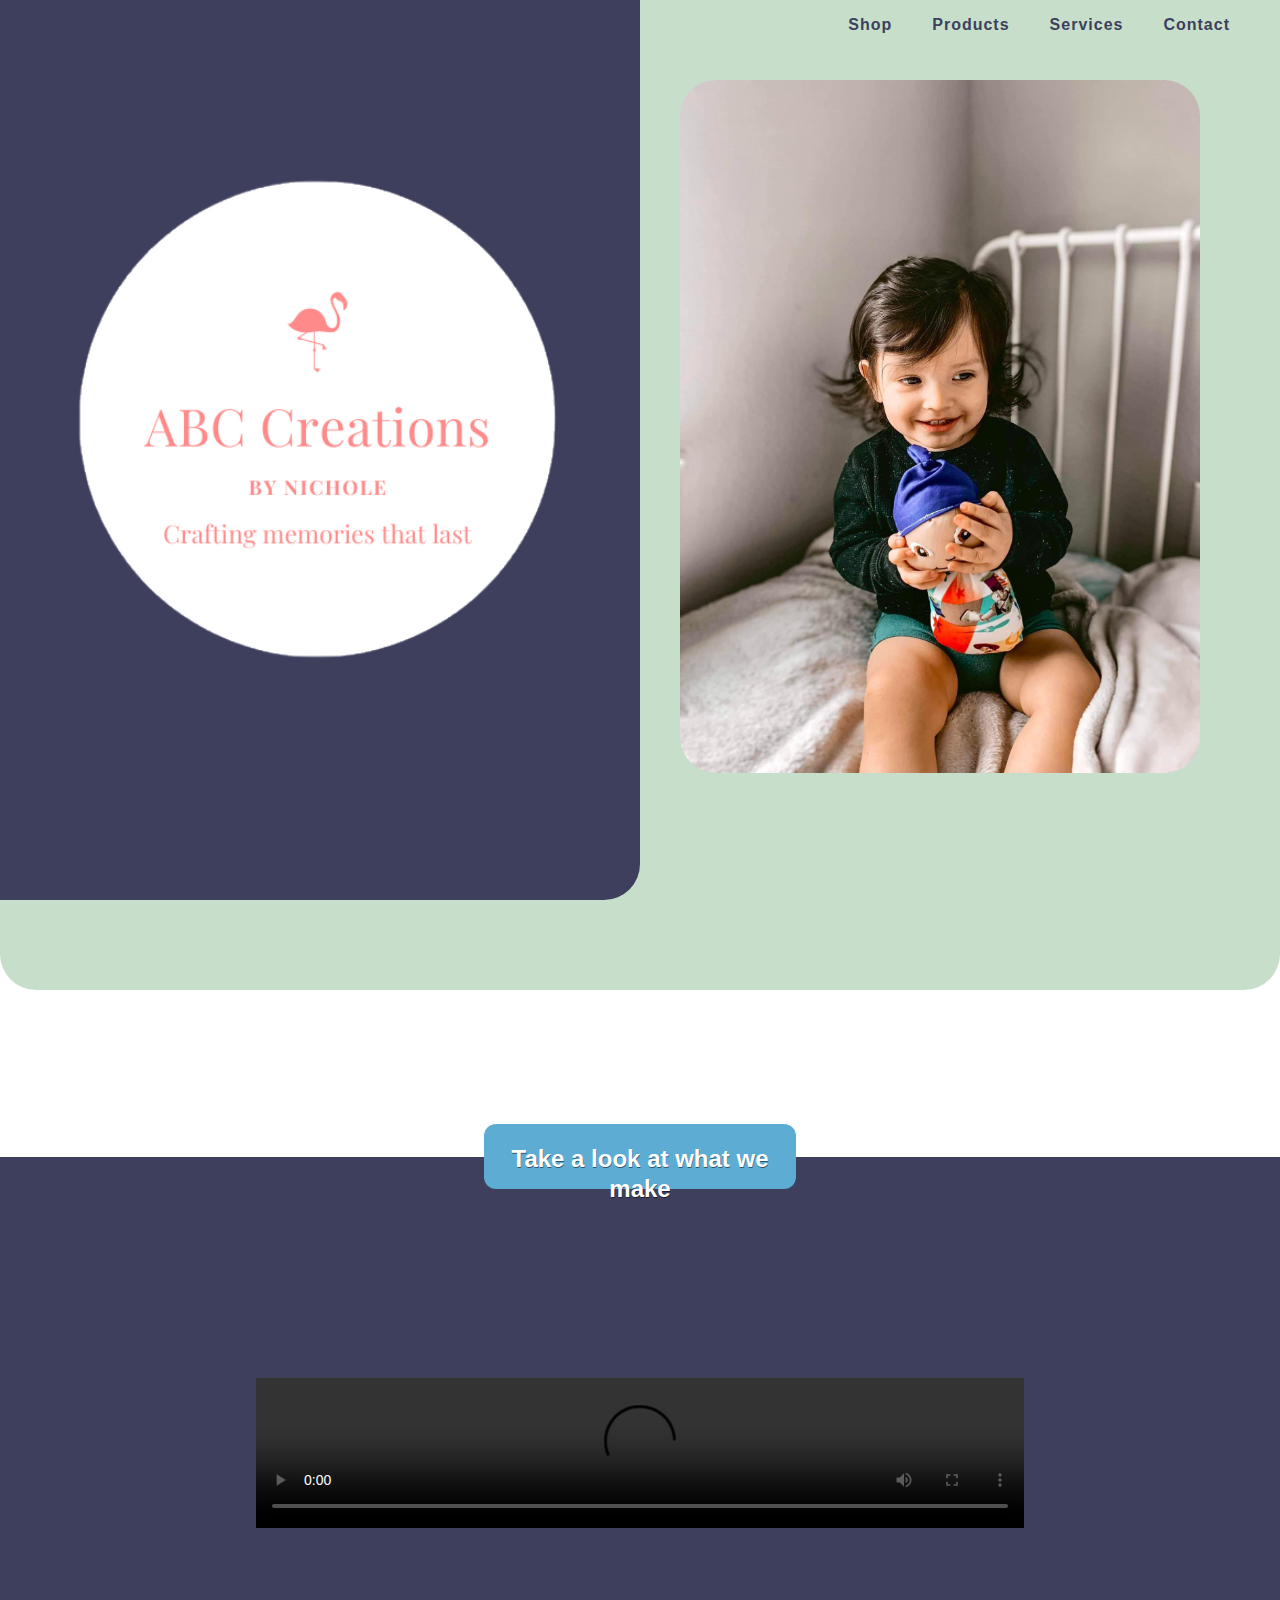
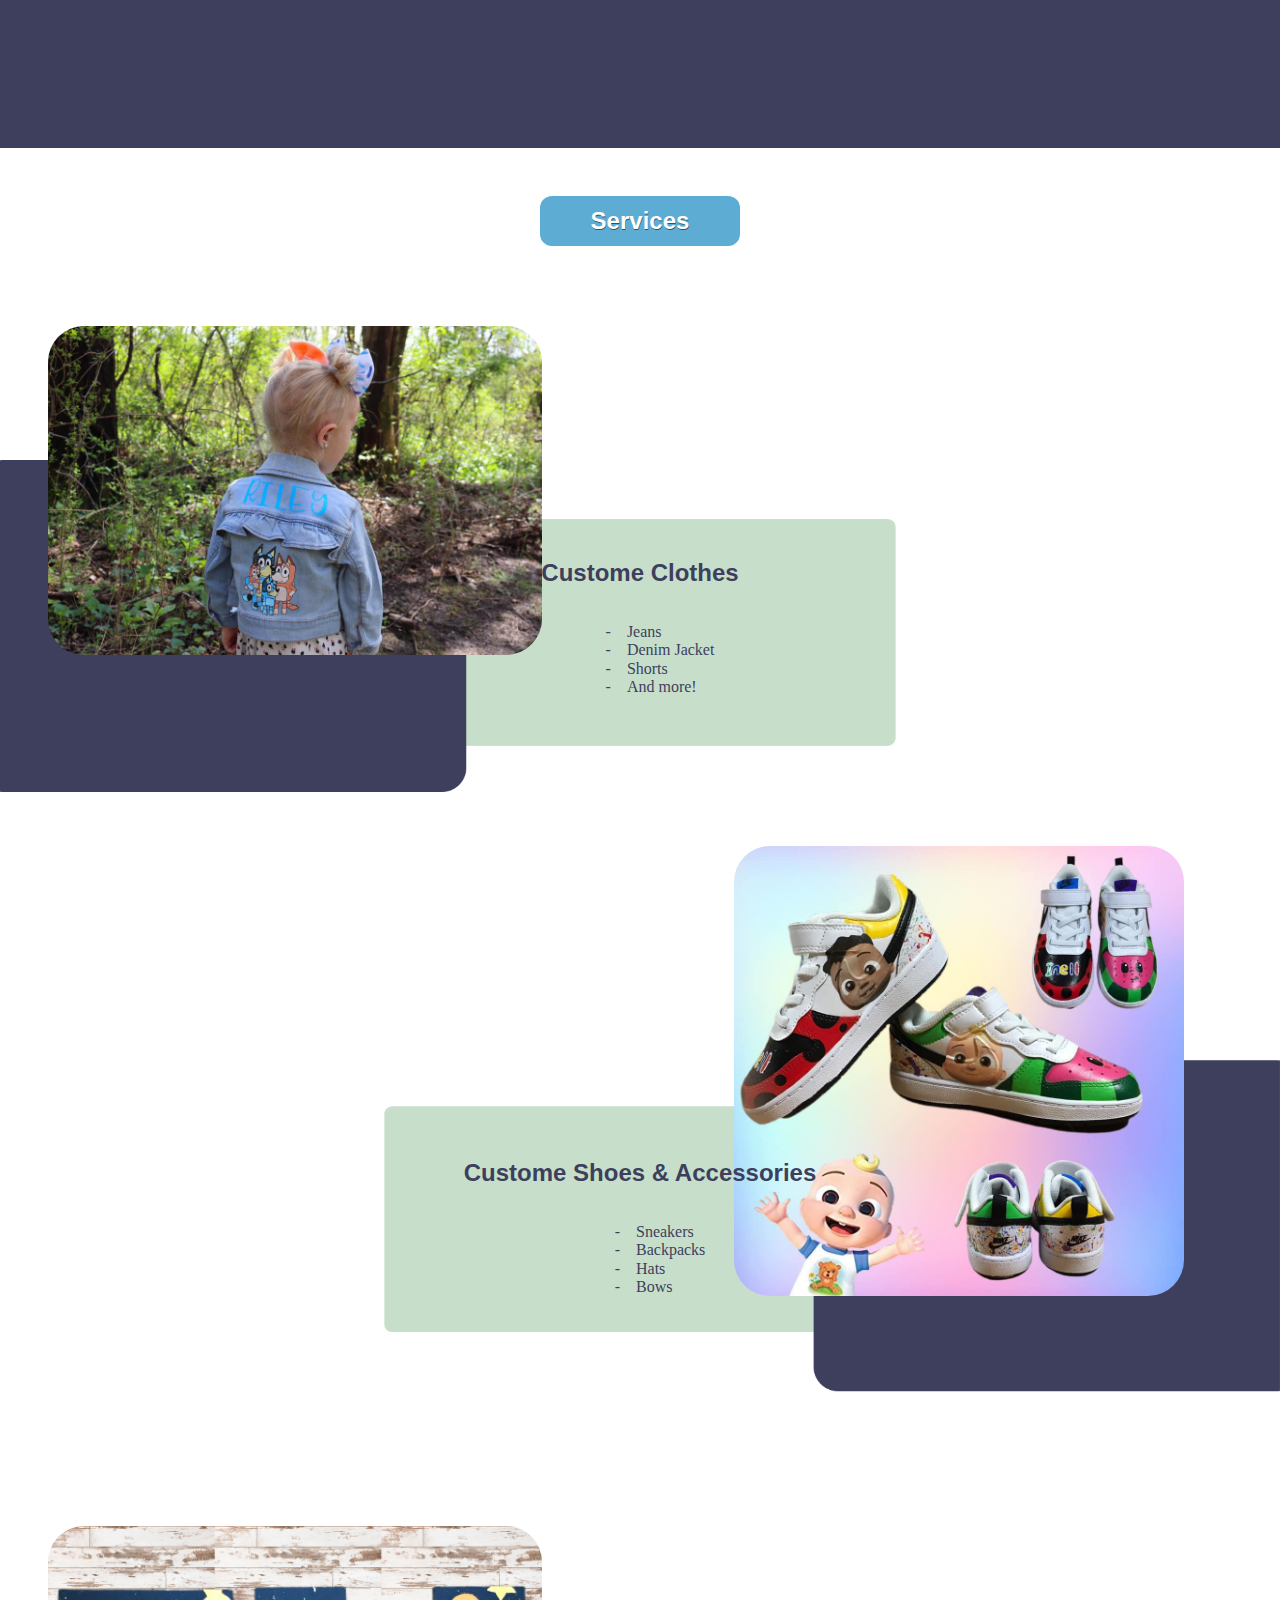
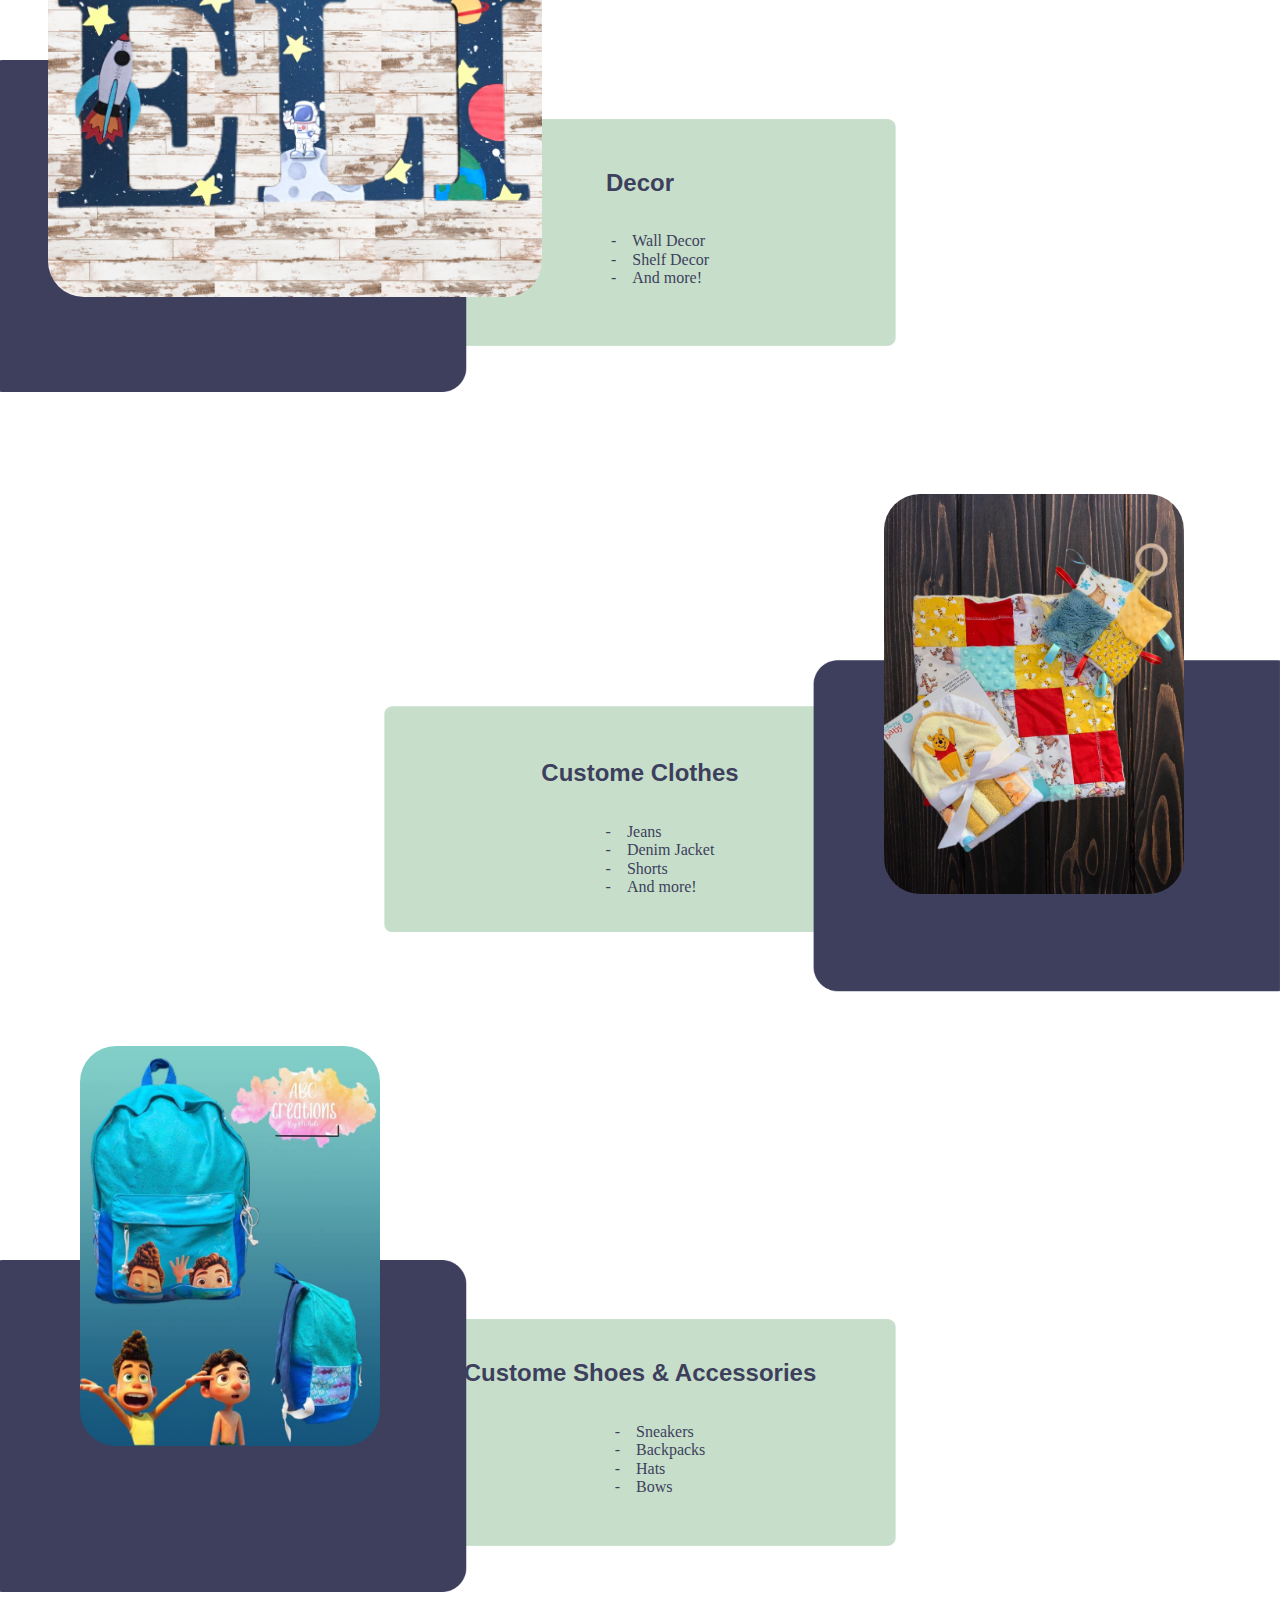
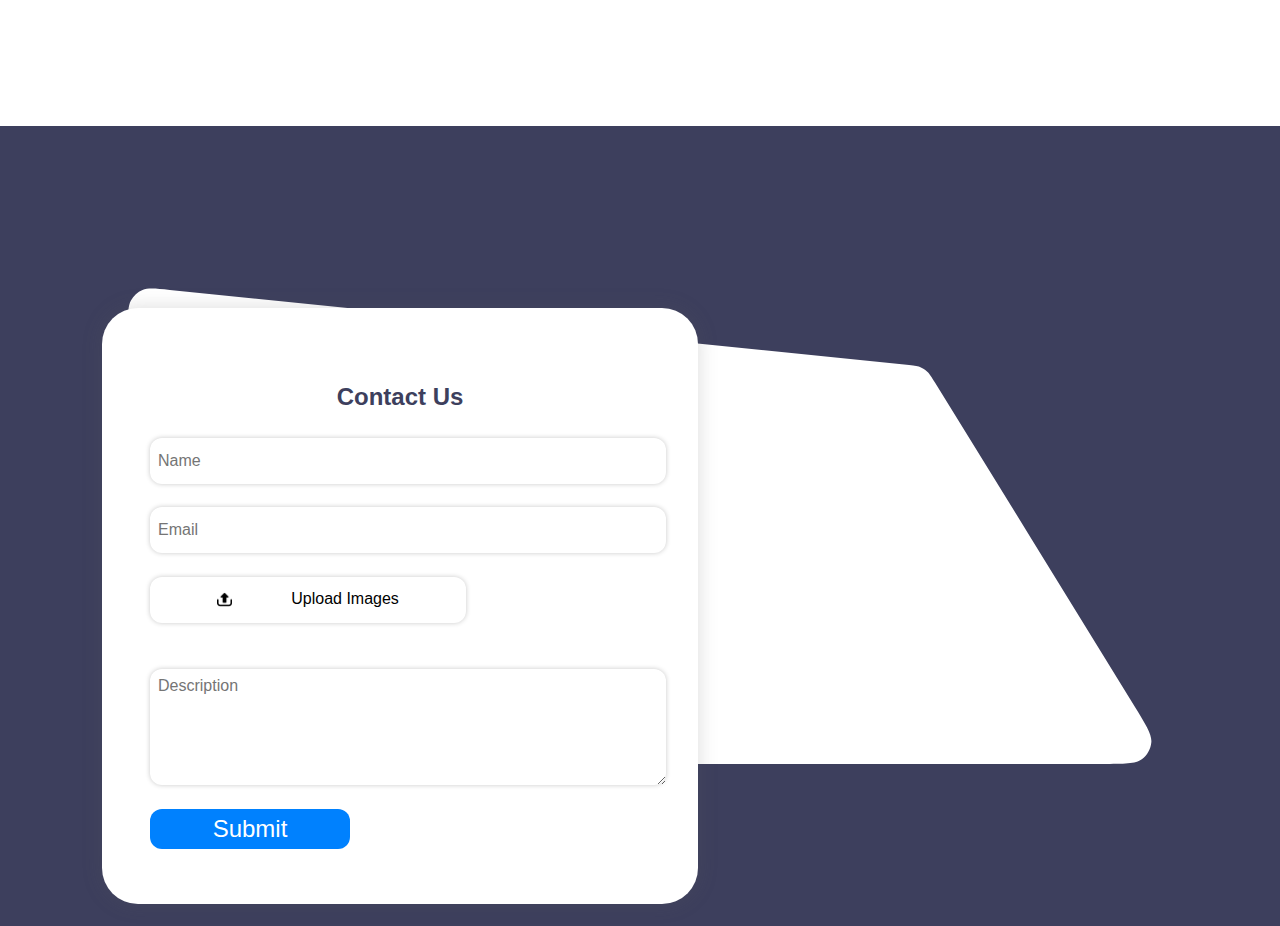
==== index.html @ 6e282cca "fixed mobile, hopefully" ====
<!DOCTYPE html>
<html lang="en">
<head>
    <!-- remove safe area on iphone -->
    <meta charset="UTF-8">
    <meta http-equiv="X-UA-Compatible" content="IE=edge">
    <meta name="viewport" content="width=device-width, initial-scale=1.0">
    <title>ABC Creations by Nichole</title>
    <link rel="stylesheet" href="css/normalize.css">
    <link rel="stylesheet" href="css/style.css">
</head>
<body>

        <div class="hamburger">
            <div class="line-one line"></div>
            <div class="line-two line"></div>
            <div class="line-three line"></div>
        </div>
        <nav class="nav-bar">
                <li class="nav-item"><a href="#">Shop</a></li>
                <li class="nav-item"><a href="#">Products</a></li>
                <li class="nav-item"><a href="#">Services</a></li>
                <li class="nav-item"><a  href="#">Contact</a></li>
        </nav>
        <article class="hero-wrap">
            <article class="dark-blue big-block">
                <div class="logo">
                    <img src="/images/Pink and Black Pretty Lovely Cosmetics Boutique Logo (3)_prev_ui.png" alt="">
                </div>
                
                
                <img class="hero-mobile" src="/images/logo-bg-removed.png">

            </article>
            <img class="hero-img" src="/images/hero-img.jpg" alt="">
            <article class="sage-block"></article>
       </article>
    <section class="video">
        <div class="blue-box">
            <h2 class="text-shadow">Take a look at what we make</h2>
        </div>
   
        <div class="video-container">
            <video controls autoplay loop src="/Vids/Untitled ‑ Made with FlexClip (1).mp4">
                <source type="video/mp4" src="Vids/Untitled ‑ Made with FlexClip (1).mp4">
                <p>error loading video</p>
            </video>
        </div>
    
</section>
<div class="products">
    <section class="main-products">
        <div class="Products" >
            <h2 class="text-shadow">Services</h2>
        </div>
        <div class="custom-clothes">
            <img  src="/images/section-block.png" class="section-block left" alt="">
            <img class="main-image left-img" src="/images/denim.jpg" alt="">
            <div class="flex-start">
                <div class="product-description flex-start-right denim">
                    <h2 class="margin-fix-left">Custome Clothes</h2>
                    <ul class="description-list margin-fix-left">
                        <li>Jeans</li>
                        <li>Denim Jacket</li>
                        <li>Shorts</li>
                        <li>And more!</li>
                    </ul>
                </div>
            </div>
    
        </div>
        <div class="custom-shoes">
            <img src="/images/section-block.png" class="section-block right">
            <img id="cocomelon" class="main-image right-img" src="/images/Cocomelon.jpg" alt="">
            <div class="product-description flex-start-left" id="right-list">
                <div class="flex-start">
                    <h2 class="margin-fix-right-c">Custome Shoes & Accessories</h2>
                    <ul class="description-list margin-fix-right-c" >
                        <li>Sneakers</li>
                        <li>Backpacks</li>
                        <li>Hats</li>
                        <li>Bows</li>
                    </ul>
                </div>
            </div>
        </div>
        <div class="custom-wall-art">
            <img src="/images/section-block.png" class="section-block left">
            <img class="main-image left-img" src="/images/wall-art-eli.jpg" alt="">
            <div class="flex-start">
                <div class="product-description flex-start-right" id="Decor">
                    <h2>Decor</h2>
                    <ul class="description-list">
                        <li>Wall Decor</li>
                        <li>Shelf Decor</li>
                        <li>And more!</li>
                    </ul>
                </div>
            </div>
        </div>
        <div class="custom-clothes">
            <img  src="/images/section-block.png" class="section-block right" alt="">
            <img id="baby-items" class="main-image right-img" src="/images/baby-cloths.jpg" alt="">
            <div class="flex-start">
                <div class="product-description baby-products flex-start-left">
                    <h2>Custome Clothes</h2>
                    <ul class="description-list">
                        <li>Jeans</li>
                        <li>Denim Jacket</li>
                        <li>Shorts</li>
                        <li>And more!</li>
                    </ul>
                </div>
            </div>
    
        </div>
        <div class="custom-shoes">
            <img src="/images/section-block.png" class="section-block left">
            <img id="backpack" class="main-image right-img" src="/images/luka.jpg" alt="">
            <div class="product-description flex-start-right small-mobile-fix" >
                <div class="flex-start">
                    <h2 class="margin-fix-left">Custome Shoes & Accessories</h2>
                    <ul class="description-list bp-list" >
                        <li>Sneakers</li>
                        <li>Backpacks</li>
                        <li>Hats</li>
                        <li>Bows</li>
                    </ul>
                </div>
            </div>
        </div>
    </section>
    
</div>
<footer>
    <img class="logo-bg-removed" src="/images/logo-bg-rmv copy.png" alt="">
    <img  id="rectangle" src="/images/Rectangle 339.svg" alt="">
    <form runat="server">
        <h2>Contact Us</h2>
        <!-- name -->
        <input type="text" required name="name" placeholder="Name">
        <!-- email -->
        <input type="email" required name="email" placeholder="Email">
        <!-- IMAGES-->
        <label for="file-input" data-image-input>
            <img src="/images/upload-big-arrow.png">
            <p>Upload Images</p>
        </label>
            <input type="file" name="image" id="file-input"  multiple accept="image/*">
            <div id="preview"></div>
        
        <!-- description-->
        <textarea required name="description"  cols="30" rows="10" placeholder="Description"></textarea>
        <!-- submit-->
        <input type="submit" value="Submit">
    </form>
</footer>
    <script src="/index.js"></script>
    <script src="/imgInput.js"></script>
    <script src="https://ajax.googleapis.com/ajax/libs/jquery/2.1.1/jquery.min.js"></script>
</body>
</html>
---- css/style.css ----
:root{
    --dark-blue: #3D3F5D;
    --banner-blue: #5CACD3;
    --sage-green: #C7DFCA;
    --button-blue: #0081FE;

}


H2, H3, H4, H5, H6, p, a{
    font-family: 'Inter', sans-serif;
    display: block;
    position: relative;
}
.site-container{
    display: flex;
    flex-direction: column;
}

/* Navbar */
.nav-bar{
    font-family: 'Inter', sans-serif;
    
    width: auto;
    height: 50px;
    position: absolute;
    right: 10px;
    display: flex;
    justify-content: center;
    align-items: center;
    margin-right: rem;
    font-size: 1rem;
}
.hamburger{
    width: 30px;
    height: 30px;
    position: absolute;
    left: 1rem;
    top: 1rem;
    display: none;
    flex-direction: column;
    justify-content: space-evenly;
    cursor: pointer;
    align-items: center;
    margin-right: 3rem;
}
.line{
    width: 30px;
    height: 2px;
    background-color: var(--banner-blue);
}

.nav-item{
    margin-right: 2.5rem;
    list-style: none;
    letter-spacing: 1px;}

.nav-item a, .nav-item:active a{
    color: var(--dark-blue) !important;    text-decoration: none;
    font-weight: bold;
}
.nav-item a:hover{
    text-decoration: underline 3px var(--banner-blue) !important;
    text-underline-offset: 3px;

}

@media screen and  (max-width: 768px){
    .nav-bar{
        display: none;
        flex-direction: column;
        align-items: flex-start;
        justify-content: flex-start;
        padding-top: 2rem;
        padding-left: 2rem;
        position: relative;
        width: 100%;
        background-color: var(--sage-green);
        height: 100vh;
        /*transition for navbar*/        
    }
    .nav-bar li{
        margin: 1.5rem 0;

    }
    .hamburger{
        display: flex;
        z-index: 2;
    }

    /* transform lines into an x */
    
    
}


/* Hero */
.hero-wrap{
    width: 100%;
   height: 900px;
    position: relative;
    top: 0px;
    left: 0;
    z-index: -1;
    margin-bottom: 3rem;
}

.sage-block{
    width: 100%;
    height: 110%;
    background-color: var(--sage-green);
    position: absolute;
    top: 0;
    left: 0;
    z-index: 0;
    border-bottom-right-radius: 36px;
    border-bottom-left-radius: 36px;
}
.big-block{
    top: 0px;
    z-index: 1;
    position: absolute;
    height: 100%;
    width: 50vw;
    background-color: var(--dark-blue);
    margin-bottom: 3rem;
    border-bottom-right-radius: 36px;
}
.logo img{
    width: 550px;
    height: auto;
    position: absolute;
    top: 9rem;
    right: 3rem;
    z-index: 2;
   
}

.video{
    position: relative;
    height: 100vh;
}
.blue-box{
    position: relative;
    height: 40px;
    width: 100px;
    background-color: var(--banner-blue);
}
.video-container video{
    width: 60%;
    height: auto;
    position: absolute;
}

.blue-banner{
    position: absolute;
    z-index: 3;
    height: 100px;
    width: 23ch;
    display: flex;
    align-items: center;
    justify-content: center;
    right: 9rem;
    bottom: 26.3rem;
    font-size: 1.5rem;
    font-weight: 500;
    color: white;
   
    border-radius: 12px;
    font-family:'Lucida Sans', 'Lucida Sans Regular', 'Lucida Grande', 'Lucida Sans Unicode', Geneva, Verdana, sans-serif, Tahoma, Geneva, Verdana, sans-serif;
}

.hero-img {
    width: 520px;
    height: auto;
    z-index: 1;
    position: absolute;
    right: 5rem;
    border-radius: 36px;
    top: 5rem;
}

.hero-mobile{
    display: none;
}
/* large screens: laptops */
@media screen and (max-width: 1199.98px){
    .hero-wrap{
        height: 700px;
    }
    .logo img{
        max-width: 450px;
        height: auto;
        position: absolute;
        top: 9rem;
        right: 3rem;
        z-index: 2;
    }

    .hero-img{
        max-width: 380px;
        right: 3.5rem;
        top: 6rem;
    }
}

/* Mobile Phone */
@media screen and (max-width: 575.98px){
    .hero-wrap{
        height: auto;
        display: flex;
        flex-direction: column;

    }
    .hero-img{
        width: 100%;
        height: auto;
        position: absolute;
        top: 0;      
    }
    .big-block{
        width: 55%;
        height: 100vh;
        position: relative;
        top: 0;
        left: 0;
        margin-bottom: 0;
        border-bottom-right-radius: 12px;
    }
    .logo img{
        height: auto;
        position: absolute;
        top: 8rem;
        left: 3rem;
        margin: 0 auto;
        width: 330px;
        z-index: 2;

    }
    .hero-img{
        display: none;
    }
    .blue-banner{
        width: 22ch;
        height: 40px;
        font-size: .7rem;
        position: absolute;
        top: 21.5rem;
        left: 3.85rem;
        margin-bottom: 0;    }
       

}
@media screen and (max-width: 378.98px){
    .logo img{
    width: 280px;
    left: 3rem;
    }

}
@media screen and (max-width: 321.98px){
    .logo img{
    width: 250px;
    left: 1rem;
    }

}

/* Video */ 

.blue-box{
    top: 2rem;
    position: relative;
    width: 39ch;
    height: 65px;
    line-height: 30px;
    text-align: center;
    color: white;
    border-radius: 12px;
    z-index: 2;
    font-family: 'Inter';
    margin-top: 9rem;
}
.video{
    position: relative;
    height: 800px;
    width: 100vw;
    display: flex;
    flex-direction: column;
    align-items: center;
    justify-content: space-evenly;
}

.video-container{
    position: relative;
    width: 100vw;
    height: 650px;
    display: flex;
    align-items: center;
    justify-content: center;
    background-color: var(--dark-blue);
}
video{
    height: 400px;
    width: auto;
    position: relative;
}

@media screen and (max-width: 575.98px){
    .video-container video{
        width: 300px;
    }
    .video-container{
        height: 280px;
    }
    .video{
        margin-top: 7rem;
        height: auto;
        width: 100vw;
        display: flex;
        flex-direction: column;
        align-items: center;
        justify-content: space-evenly;
    }

    .blue-box{
        width:auto;
        top: -1rem;
        height: 40px;
        line-height: 20px;
        font-size: .7rem;
        position: absolute;
        margin-bottom: 0;  
        margin-top: 0; 
     }
    }

.open{
    display: flex;
    /*do not allow the user to scroll */
    padding-top: 2rem;
}



.text-shadow{
    text-shadow: .5px .5px .5px rgba(0, 0, 0, 0.512);
}
.section-block{
    position: absolute;
    max-width: 70vw;
}
/* targets every odd section block */
.right{
    right: 0;
    transform: rotate(180deg);

    
}
.left-img{
    left: 3rem;
    top: 0rem;
}

.right-img{
    right: 6rem;
    height: 450px;
    top: -5rem;
}
/* main products */
.products{
    
}
.main-image{
    position: absolute;
    max-width: 494px;
    border-radius: 36px;
}

.custom-clothes, .custom-shoes, .custom-wall-art {
    position: relative;
    width: 100vw;
    height: 600px;
    display: flex;
    align-items: center;
    justify-content: start;
}


.main-products{
    display: flex;
    flex-direction: column;
    justify-content: space-evenly;
    max-height: 203rem;
}

.custom-clothes img{

}

#baby-items{
    max-height: 400px;
    top: -2rem;
}

.product-description{
    position: absolute;
    z-index: 3;
    color: var(--dark-blue);
    font-family: 'Inter';
    display: flex;
    flex-direction: column;
    align-items: center;
}

.description-list li{
    color: var(--dark-blue);
    list-style: none;

}

.description-list{
}

.description-list li::before{
    content :'-';
    margin-right: 1rem;
}



.flex-start{
    display: flex;
    flex-direction: column;
    justify-content: center;
    align-items: center;
    position: relative;
    width: 100vw;
}

h2{
    text-align: center;
    width: auto;
}

#backpack{
    max-height: 400px;
    left: 5rem;
}

.Products h2{
    height: 50px;
    width: 15ch;
    text-align: center;
    margin: 0 auto;
    font-size: 1.5rem;
    background-color: var(--banner-blue);
    border-radius: 12px;
    color: white;

}

.Products{
    height: auto;
    line-height: 50px;
    position: relative;
    margin-bottom: 5rem;
    margin-top: 3rem;
    font-family: 'Inter';
}

#sm-decor{
    left: 1rem;
    height: 320px;
}

#lg-decor{
    width: 540px;
    right: 5rem;
    bottom: 3rem;
}

/* Large Screens */

@media screen and (max-width: 1199.98px){
    .main-products{
        max-height: 136rem;
    }
    
    .left-img{
        max-width: 350px;
        top: 3rem;
        left: 2rem;
    
    }
    
    .main-image.right-img{
        
        max-height: 300px;
        top: 7rem;
        right: 4rem;
    }
    
    
    .description-list, #right-list, #left-list{
        font-size: .8rem;
    }
    
    .flex-start h2 {
        font-size: 1rem;
    }
    #cocomelon{
        right: 5rem;
        top:0rem
    }
    


    #baby-items{
        max-height: 350px;
        top: -4rem;
        right: 2.5rem;
    }
    #backpack{
        top: 0rem;
        max-height: 300px;
    }
    
}

@media screen and  (max-width: 991.98px){
    .left-img{
        max-width: 310px;
        top: 3rem;
        left: 3rem;
    
    }
    #cocomelon{
        right: 3.3rem;
        top: -1rem;
    }
    .margin-fix-right-c{
        margin-right: 2rem;
    }
    .margin-fix-left{
        margin-left: 2rem;
    }
}

@media screen and (max-width: 768.98px){
    .main-products{
        max-height: 110rem;
    }
    .left-img{
        max-width: 270px;
        top: 3rem;
        left: 2rem;
    
    }
    #cocomelon{
       right: 1.6rem;
        max-height: 220px;
    }
    .flex-start h2{
        font-size: .9rem
    }
    #baby-items{
        max-height: 270px;
        right: 2rem;
    }
    #backpack{
        top: -1rem;
        max-height: 250px;
        left: 3rem;
    }
}


/* Mobile */

@media screen and (max-width: 575.98px){
    .section-block{
        max-width: 75vw;
    }
    .custom-clothes, .custom-shoes, .custom-wall-art {
        height: 150px;
        width: 100vw;
        display: flex;
        flex-direction: column;
        justify-content: space-evenly;
        align-items: flex-start;
    }
  

    .left-img{
        max-width: 142px;
    }

    #cocomelon, #baby-items, #backpack{
        max-height: 150px;
    }
    .main-image{
        max-height: 130px;
        border-radius: 12px;
    }
    .right-img{
        max-height: 120px;
        aspect-ratio: 1/ 1;
        top: -.5rem;
        right: 1rem;
    }
    .left-img{
        left: 1.2rem;
        top: 0.5rem;
    }
    .product-description{
        font-size: .5rem;
    }
    
    .flex-start{
        display: flex;
        flex-direction: column;
        justify-content: center;
        align-items: center;
    }
    .flex-start h2{
        width: 15ch;
    }
    #Decor{
    
    }
    #baby-items{
        right: 2rem;
        max-height: 120px;
        top: -1rem;
        right: 1rem;
    }

    #cocomelon{
        max-height: 100px;
        right: 1.5rem;
    }
    .product-description h2{
        font-size: .8rem;
        margin-bottom: 5px;
    }
    .description-list{
        display: flex;
        width: 80px;
        height: auto;
        flex-wrap: wrap;
        line-height: 12px;
        font-size: .6rem;
        margin-top: 5px;
        display: flex;
        width: 123px;
        flex-wrap: wrap;
    }
    .description-list li{
        margin-right: 5px;
    }
    .description-list li::before{
        margin-right: 3px;
    }
    .margin-fix-left{
        margin-left: 2rem;
    }
    .margin-fix-right{
        margin-right: 2rem;
    }

    .margin-fix-right-c{
        margin-right: 4rem;
    }
    #backpack{
        max-height: 120px;
        left: 1rem;
    }
    .bp-list{
        width: 123px;
        margin-left: 1rem;
    }
}

@media screen and (max-width: 390px)
        {
        .section-block{
            max-width: 80vw;
        }
        .flex-start{
            width: 85vw;
        }
        .flex-start-left{
            width: auto;
            align-self: flex-start;
        }
        .flex-start-right{
            width: auto;
            align-self: flex-end;
        }
        .baby-products{
            margin-left: 4rem;
        }
        .denim{
            left: 7rem;
        }
        #right-list{
            left: .75rem;
        }
    }


    @media screen and (max-width: 321px) {
        .left-img{
            left: .3rem
        }
        .flex-start-right{
            left: 6rem;
            
        }
        #Decor{
            left: 7.3rem
        }
        .product-description h2{
            font-size: .6rem;
        }
        .description-list{
            font-size: .5rem;
        }
        .baby-products{
            margin-left: 2rem;
        }
        #right-list{
            left: 1rem;
        }
        .small-mobile-fix{
            left: 3rem !important;
        }
    }




/* Other Products */



footer{
    min-height: 800px;
    background-color: var(--dark-blue);
    width: 100%;
    display: flex;
    align-items: center;
    justify-content: center;
    position: relative;
}

#rectangle{
    width: 80%;
    position: absolute;
    margin: 0 auto;
}

form{
    display: flex;
    flex-direction: column;
    justify-content: space-evenly;
    align-items: flex-start;
    padding: 3rem;
    width: 500px;
    border-radius: 36px;
    height: 500px;
    z-index: 2;
    background-color: white;
    box-shadow: 0px 0px 20px rgba(92, 91, 91, 0.221);
    position: absolute;
    right: 15rem;
    top: 5rem;
    background-image: url();
}
form h2{
    width: 100%;
    text-align: center;
    color: var(--dark-blue);
}

input[type="text"], input[type="email"], textarea{
    border: none;
    box-shadow: 0px 0px 5px rgba(0, 0, 0, 0.221);
    font-family: 'Inter', sans-serif;
}

input[type="text"]:focus, input[type="email"]:focus, textarea:focus{
    outline: none;
    border: none;
}

input[type="text"], input[type="email"], label{
    width: 100%;
    height: 30px;
    border-radius: 12px;
    padding: 0.5rem;
    margin-bottom: 1rem;
}

textarea{
    width: 100%;
    height: 100px;
    border-radius: 12px;
    padding: 0.5rem;
    margin-bottom: 1rem;
}

input[type="file"]{
    
    display: none;
    
}
span{
    display: block;
}
label{
    display: flex;
    align-items: center;
    justify-content: space-evenly;
    height: 30px;
    width: 300px;
    border-radius: 12px;
    position: relative;
    cursor: pointer;
    box-shadow: 0px 0px 5px rgba(10, 10, 10, 0.221);
    margin-bottom: 1rem;

}
label img{
    width: 15px;
}

#preview{
    display: inline-flex;
    position: relative;
    flex-direction: row;
    justify-content: flex-start;
    gap: 20px;
    flex-wrap: wrap;
    width: auto;
    height: auto;
    margin-bottom: 1rem;
    border-radius: 12px;

}

#preview img{
    position: relative;
    width: 80px;
    height: 100px;
    border-radius: 9px;
}

input[type="submit"]{
    width: 200px;
    height: 40px;
    border-radius: 12px;
    background-color: var(--button-blue);
    border: none;
    color: white;
    font-size: 1.5rem;
    font-family: 'Inter', sans-serif;
}
.logo-bg-removed{
    position: absolute;
    z-index: 2;
    width: 300px;
    left: 14rem;
    bottom: 14rem;
    border: 3px dotted salmon;
    border-radius: 3px;
   }
@media screen and (max-width: 1199.98px){
    #rectangle{
        height: 426px;
        width: auto;
    }
    form{
        width: auto;
        height: auto;
        right: 5rem;
        top: 4rem;
        right: 10rem;
    }
    .logo-bg-removed{
        width: 200px;
        bottom: 18rem;
        left: 10rem;
    }
    input[type="text"], input[type="email"], label  {
        height: auto;
    }
}


@media screen and (max-width: 991.98px){
    footer{
        display: flex;
        width: 100vw;
        align-items: center;
        justify-content: center;
    }
    #rectangle{
         display: none;   
    }
    form{
        position: relative;
        width: auto;
        height: auto;
        right: 5rem;
        top: 4rem;
        right: 10rem;
        top: 0;
        right: 0;
    }
    .logo-bg-removed{
        width: 200px;
        bottom: 18rem;
        left: 10rem;
    }
    input[type="text"], input[type="email"], label  {
        height: auto;
    }
}
.logo-bg-removed{
   display: none;
}


form{position: relative; }


@media screen and (max-width: 575.98px){
    footer{
        height: 100vh;
        width: 100vw;
        align-items: center;
        justify-content: center;
    }
    form{
        position: relative;
        height: auto;
        width: auto;
        right: 0;
        top: 0;
        padding: 20px;
        align-items: center;
        
    }
    #preview{
        height: auto;
    }
    footer img{
    }
    input[type="text"]{
        height: 30px;
        width: 100%;
        margin-bottom: 1rem;
    }
    textarea{
        height: 100px;
        width: 100%;
        margin-bottom: 1rem;
    }
    #rectangle{
        display: none;
    }
}

@media screen and (max-width: 321.98px){
    form{
        width: 80%;
    }
    input[type="text"], input[type="email"], label  {
        height: 15px;
        width: 100%;
        margin-bottom: 1rem;
    }
    label{
        width: 100%;
        height: 15px;
    }

}
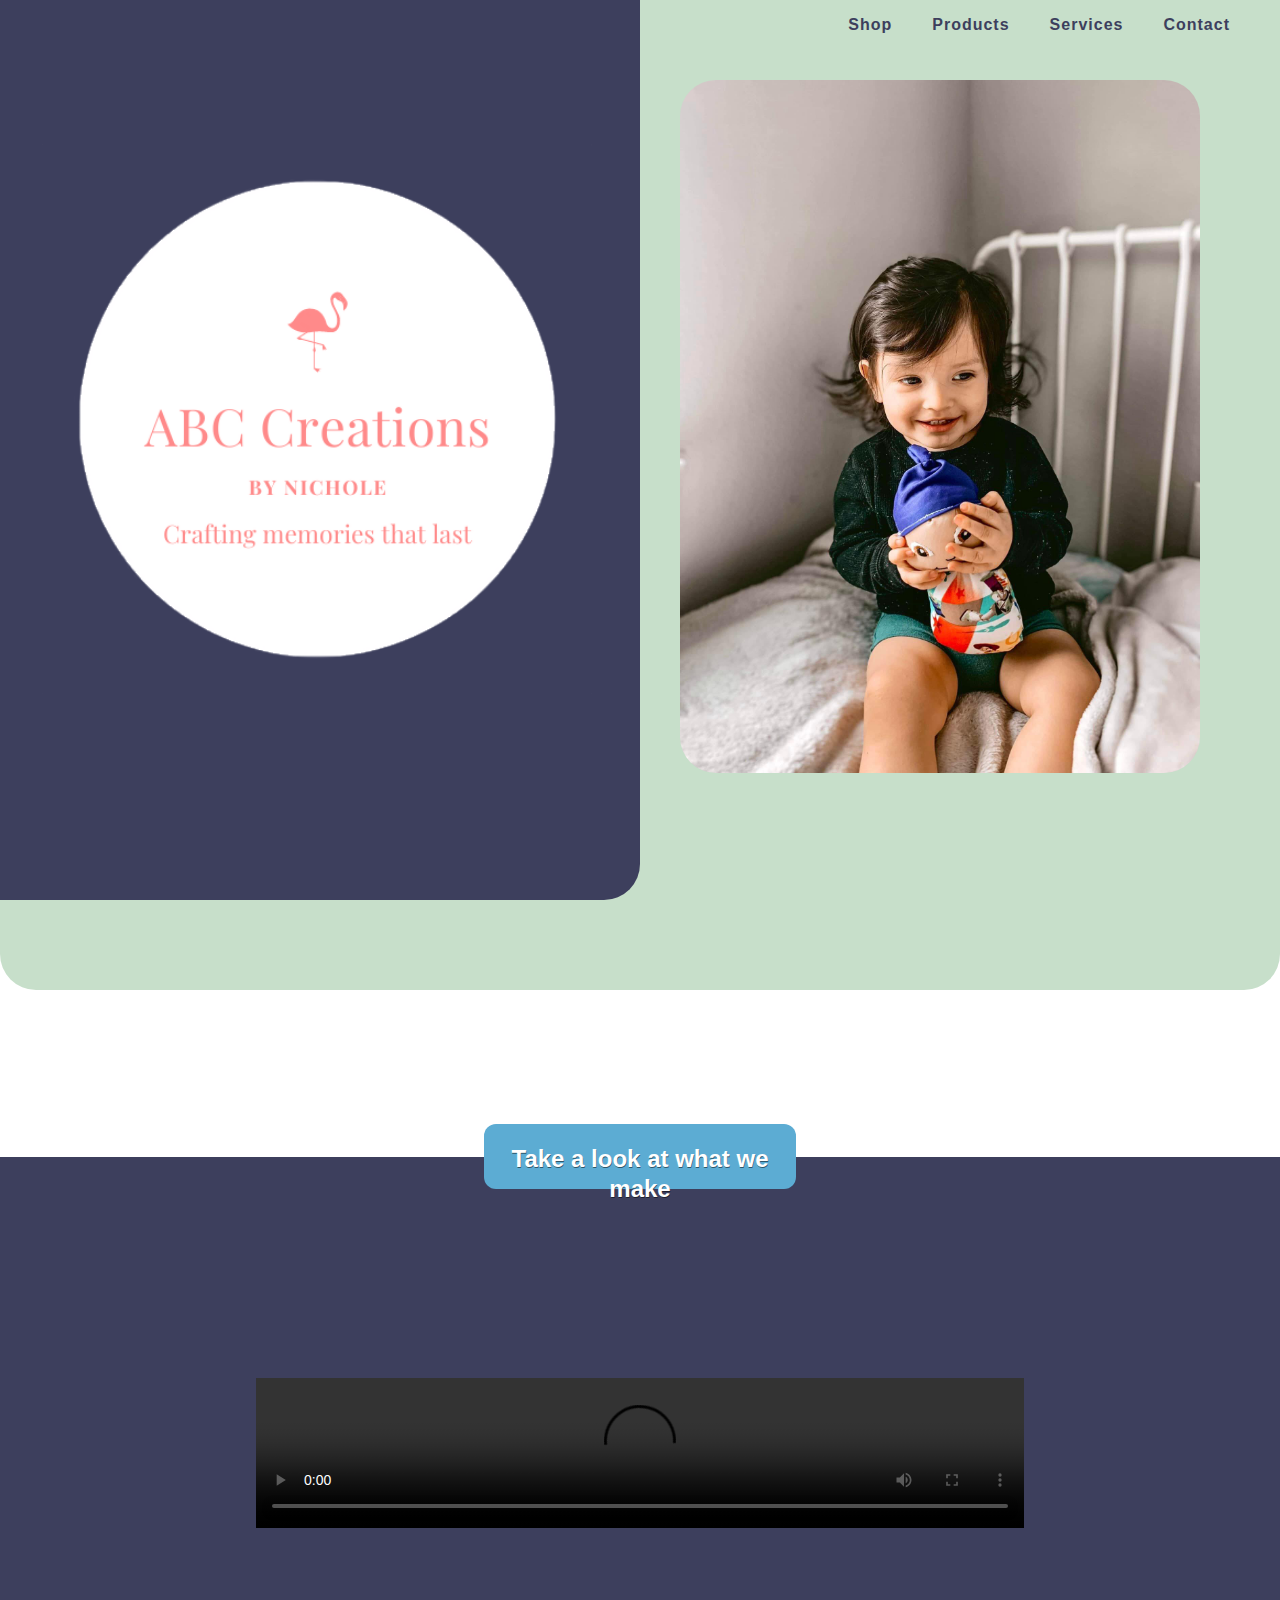
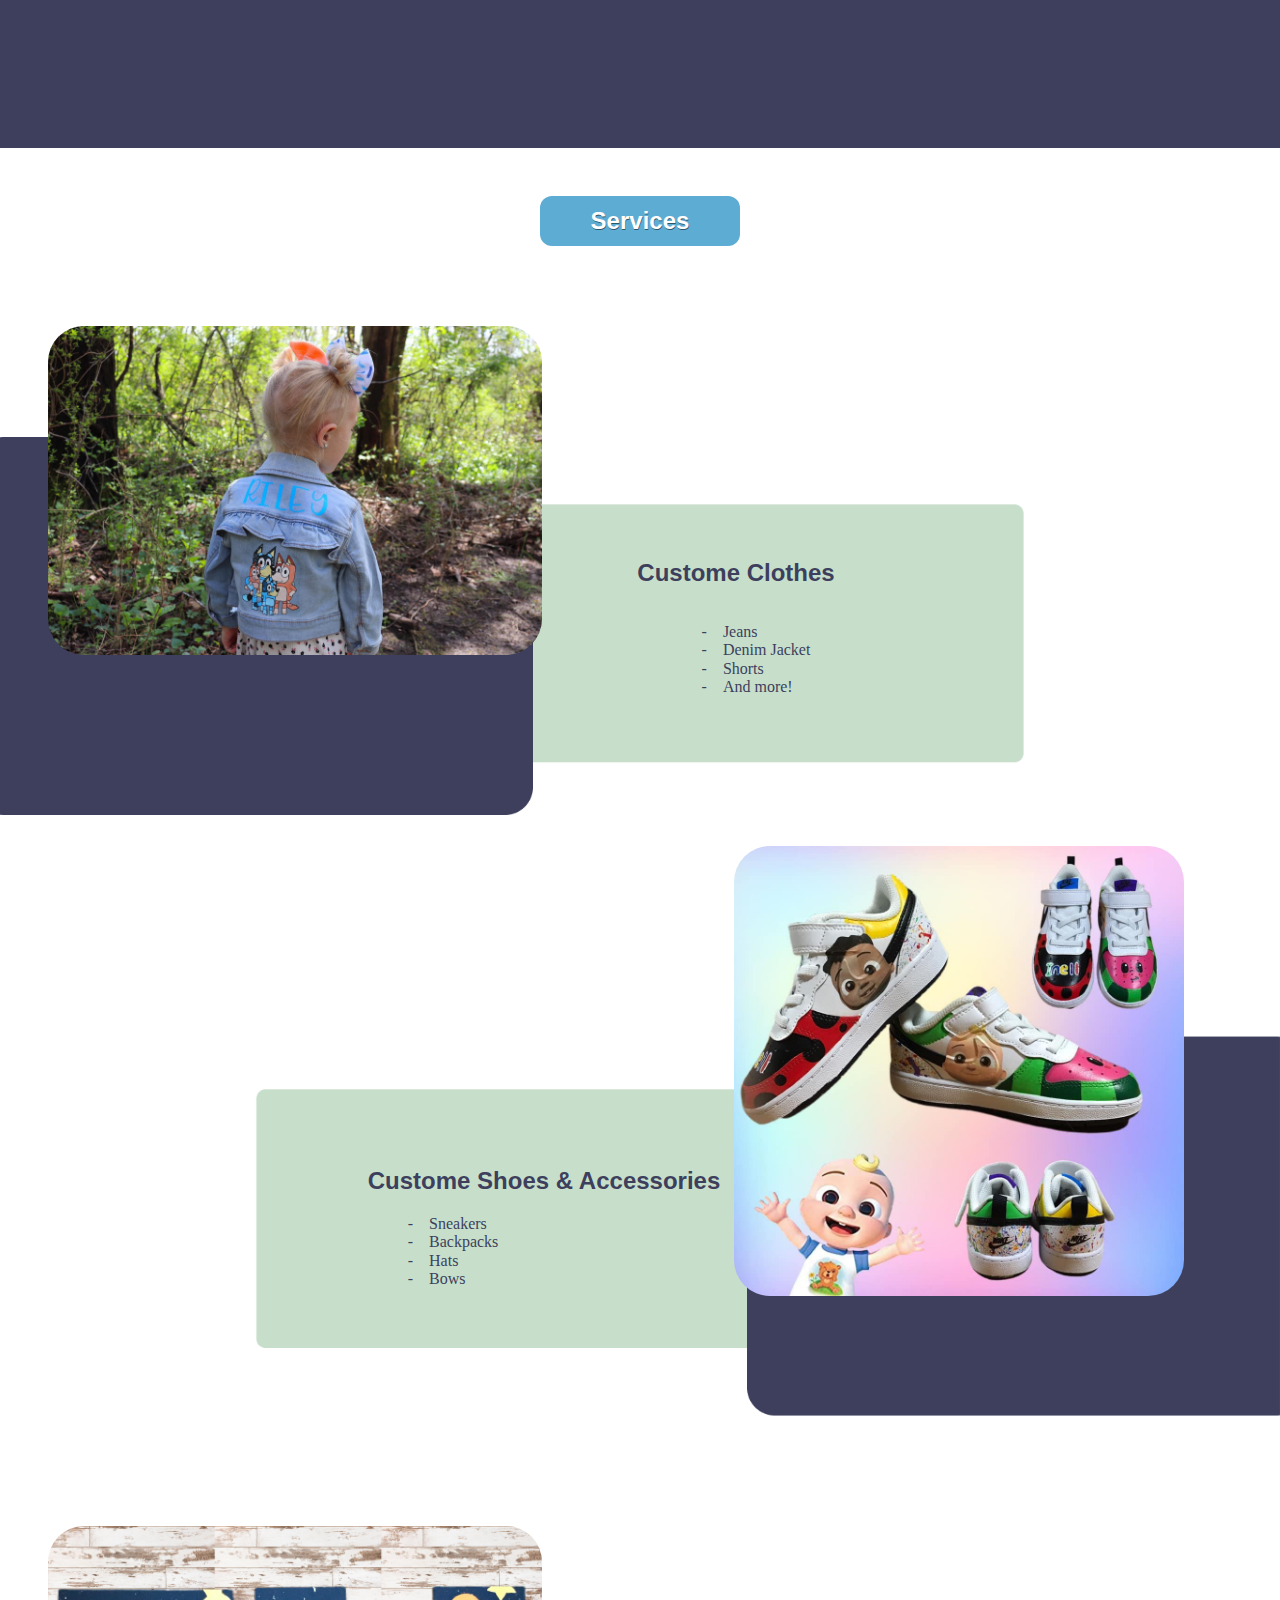
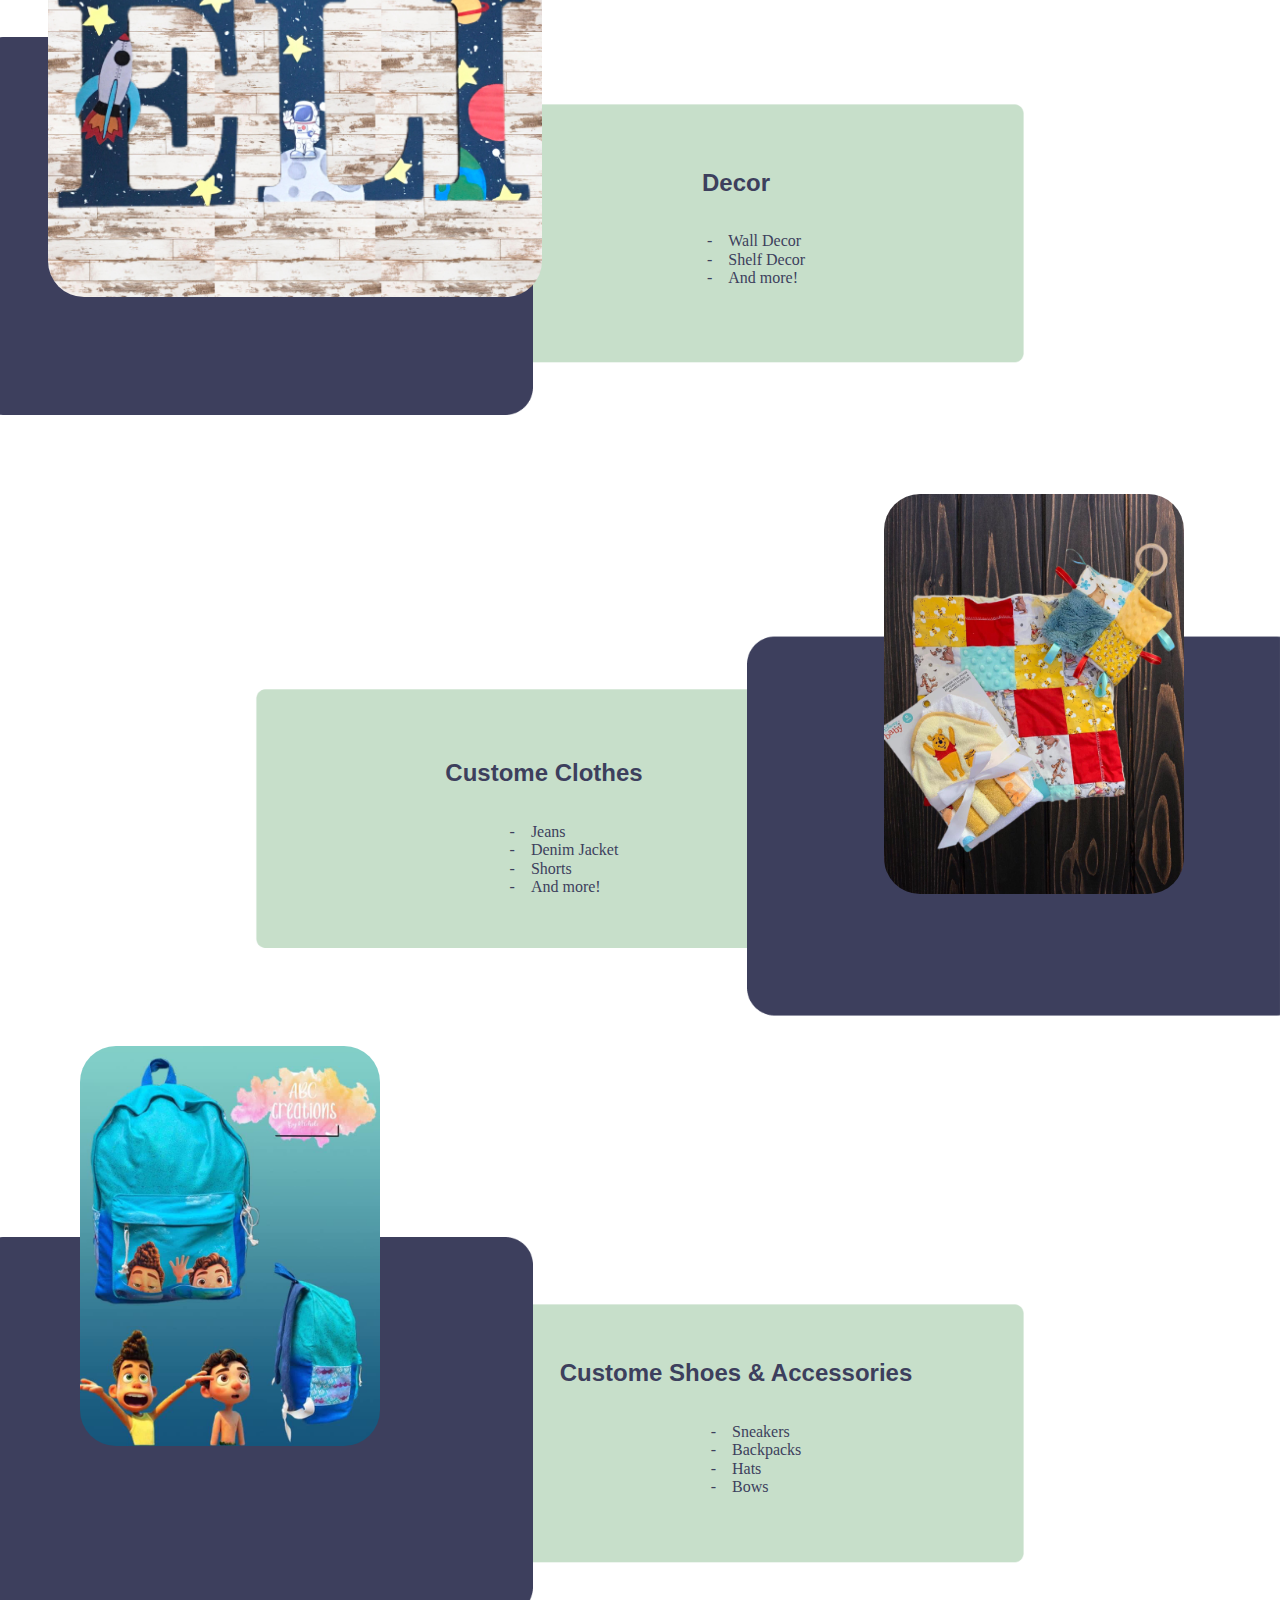
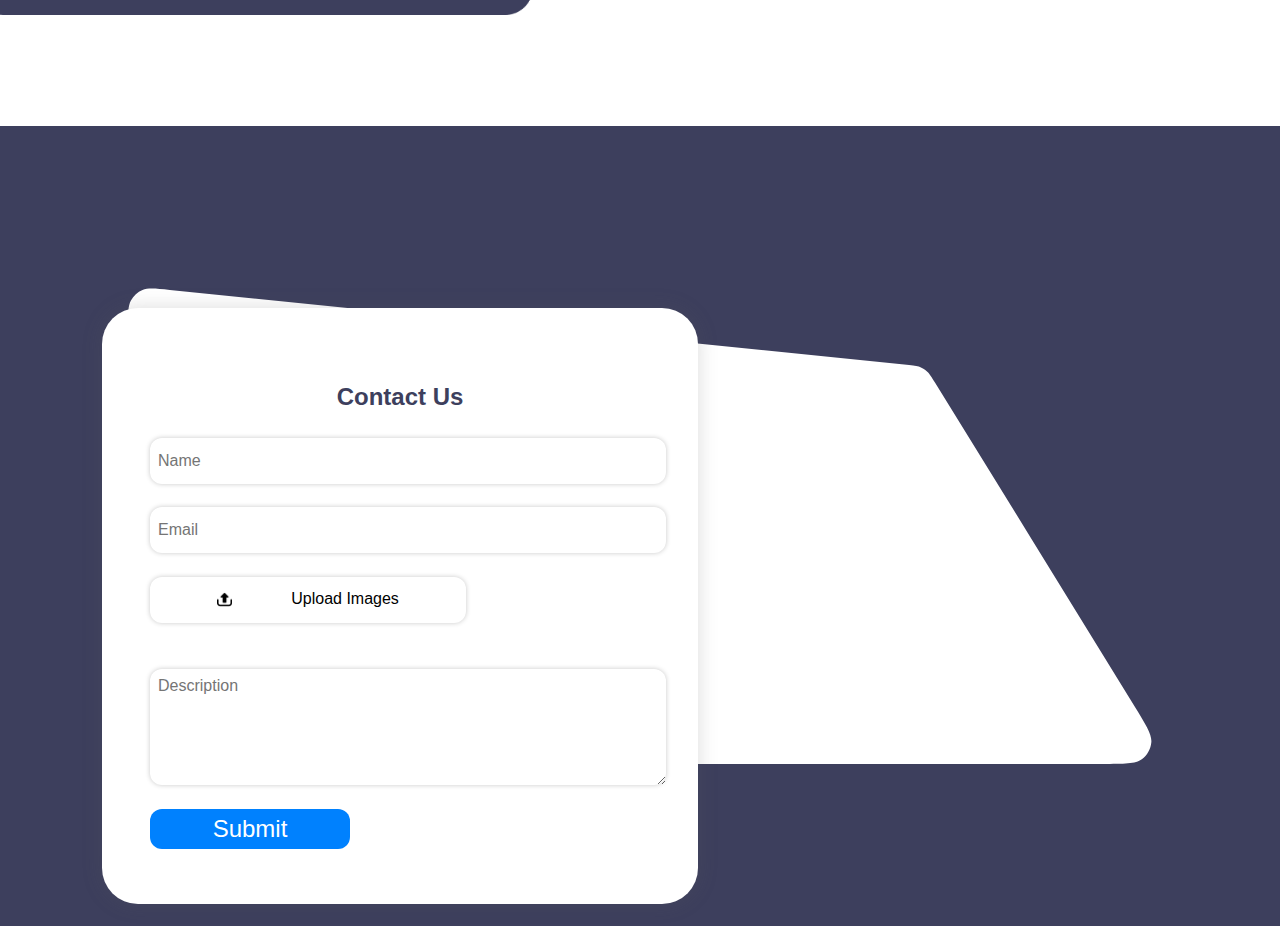
==== commit 5ac12534: "laptop screen" ====
--- a/index.html
+++ b/index.html
@@ -56,7 +56,7 @@
         <div class="custom-clothes">
             <img  src="/images/section-block.png" class="section-block left" alt="">
             <img class="main-image left-img" src="/images/denim.jpg" alt="">
-            <div class="flex-start">
+            <div class="flex-start-right">
                 <div class="product-description flex-start-right denim">
                     <h2 class="margin-fix-left">Custome Clothes</h2>
                     <ul class="description-list margin-fix-left">
@@ -73,7 +73,7 @@
             <img src="/images/section-block.png" class="section-block right">
             <img id="cocomelon" class="main-image right-img" src="/images/Cocomelon.jpg" alt="">
             <div class="product-description flex-start-left" id="right-list">
-                <div class="flex-start">
+                <div class="flex-start-left">
                     <h2 class="margin-fix-right-c">Custome Shoes & Accessories</h2>
                     <ul class="description-list margin-fix-right-c" >
                         <li>Sneakers</li>
@@ -117,8 +117,8 @@
         <div class="custom-shoes">
             <img src="/images/section-block.png" class="section-block left">
             <img id="backpack" class="main-image right-img" src="/images/luka.jpg" alt="">
-            <div class="product-description flex-start-right small-mobile-fix" >
-                <div class="flex-start">
+            <div class="flex-start-right small-mobile-fix" >
+                <div class="product-description flex-start-right">
                     <h2 class="margin-fix-left">Custome Shoes & Accessories</h2>
                     <ul class="description-list bp-list" >
                         <li>Sneakers</li>
--- a/css/style.css
+++ b/css/style.css
@@ -204,6 +204,17 @@
     }
 }
 
+@media screen and (max-width: 991.98px){
+    .logo img{
+        max-width: 350px;
+        right: 1rem
+    }
+    .hero-img{
+        max-width: 260px;
+
+    }
+}
+
 /* Mobile Phone */
 @media screen and (max-width: 575.98px){
     .hero-wrap{
@@ -306,6 +317,15 @@
     position: relative;
 }
 
+@media (max-width: 991.98px){
+    .blue-box{
+        width: 43ch;
+    }
+}
+
+@media (max-width: 767.98px){
+    Rules
+}
 @media screen and (max-width: 575.98px){
     .video-container video{
         width: 300px;
@@ -348,7 +368,7 @@
 }
 .section-block{
     position: absolute;
-    max-width: 70vw;
+    max-width: 80vw;
 }
 /* targets every odd section block */
 .right{
@@ -357,6 +377,12 @@
 
     
 }
+
+.flex-start-right{
+    right: 0rem;
+    display: flex;
+    align-items: center;
+}
 .left-img{
     left: 3rem;
     top: 0rem;
@@ -411,6 +437,7 @@
     display: flex;
     flex-direction: column;
     align-items: center;
+    width: 85vw;
 }
 
 .description-list li{
@@ -433,9 +460,10 @@
     display: flex;
     flex-direction: column;
     justify-content: center;
-    align-items: center;
+    align-items: flex-start;
     position: relative;
     width: 100vw;
+    left: 0rem;
 }
 
 h2{
@@ -483,6 +511,9 @@
 /* Large Screens */
 
 @media screen and (max-width: 1199.98px){
+    .product-description{
+        width: 85vw;
+    }
     .main-products{
         max-height: 136rem;
     }
@@ -510,7 +541,7 @@
         font-size: 1rem;
     }
     #cocomelon{
-        right: 5rem;
+        right: 7rem;
         top:0rem
     }
     
@@ -525,7 +556,18 @@
         top: 0rem;
         max-height: 300px;
     }
-    
+    .denim{
+        right: 0rem;
+    }
+    #Decor{
+        right: 0rem;
+    }
+    .small-mobile-fix{
+        right: 0rem;
+    }
+    .baby-products{
+        left: 0rem;
+    }
 }
 
 @media screen and  (max-width: 991.98px){
@@ -545,6 +587,22 @@
     .margin-fix-left{
         margin-left: 2rem;
     }
+    .denim{
+        right: 15rem;
+    }
+    #right-list{
+        width: 85vw;
+    }
+    #Decor{
+        right: 18rem;
+    }
+    .baby-products{
+        left: 16rem;
+    }
+    .small-mobile-fix{
+        width: 85vw;
+        right: 0;
+    }
 }
 
 @media screen and (max-width: 768.98px){
@@ -573,15 +631,16 @@
         max-height: 250px;
         left: 3rem;
     }
+    .denim{
+        left: 10rem;
+    }
 }
 
 
 /* Mobile */
 
 @media screen and (max-width: 575.98px){
-    .section-block{
-        max-width: 75vw;
-    }
+    
     .custom-clothes, .custom-shoes, .custom-wall-art {
         height: 150px;
         width: 100vw;
@@ -627,7 +686,7 @@
         width: 15ch;
     }
     #Decor{
-    
+        right: 2rem;
     }
     #baby-items{
         right: 2rem;
@@ -684,9 +743,7 @@
 
 @media screen and (max-width: 390px)
         {
-        .section-block{
-            max-width: 80vw;
-        }
+       
         .flex-start{
             width: 85vw;
         }
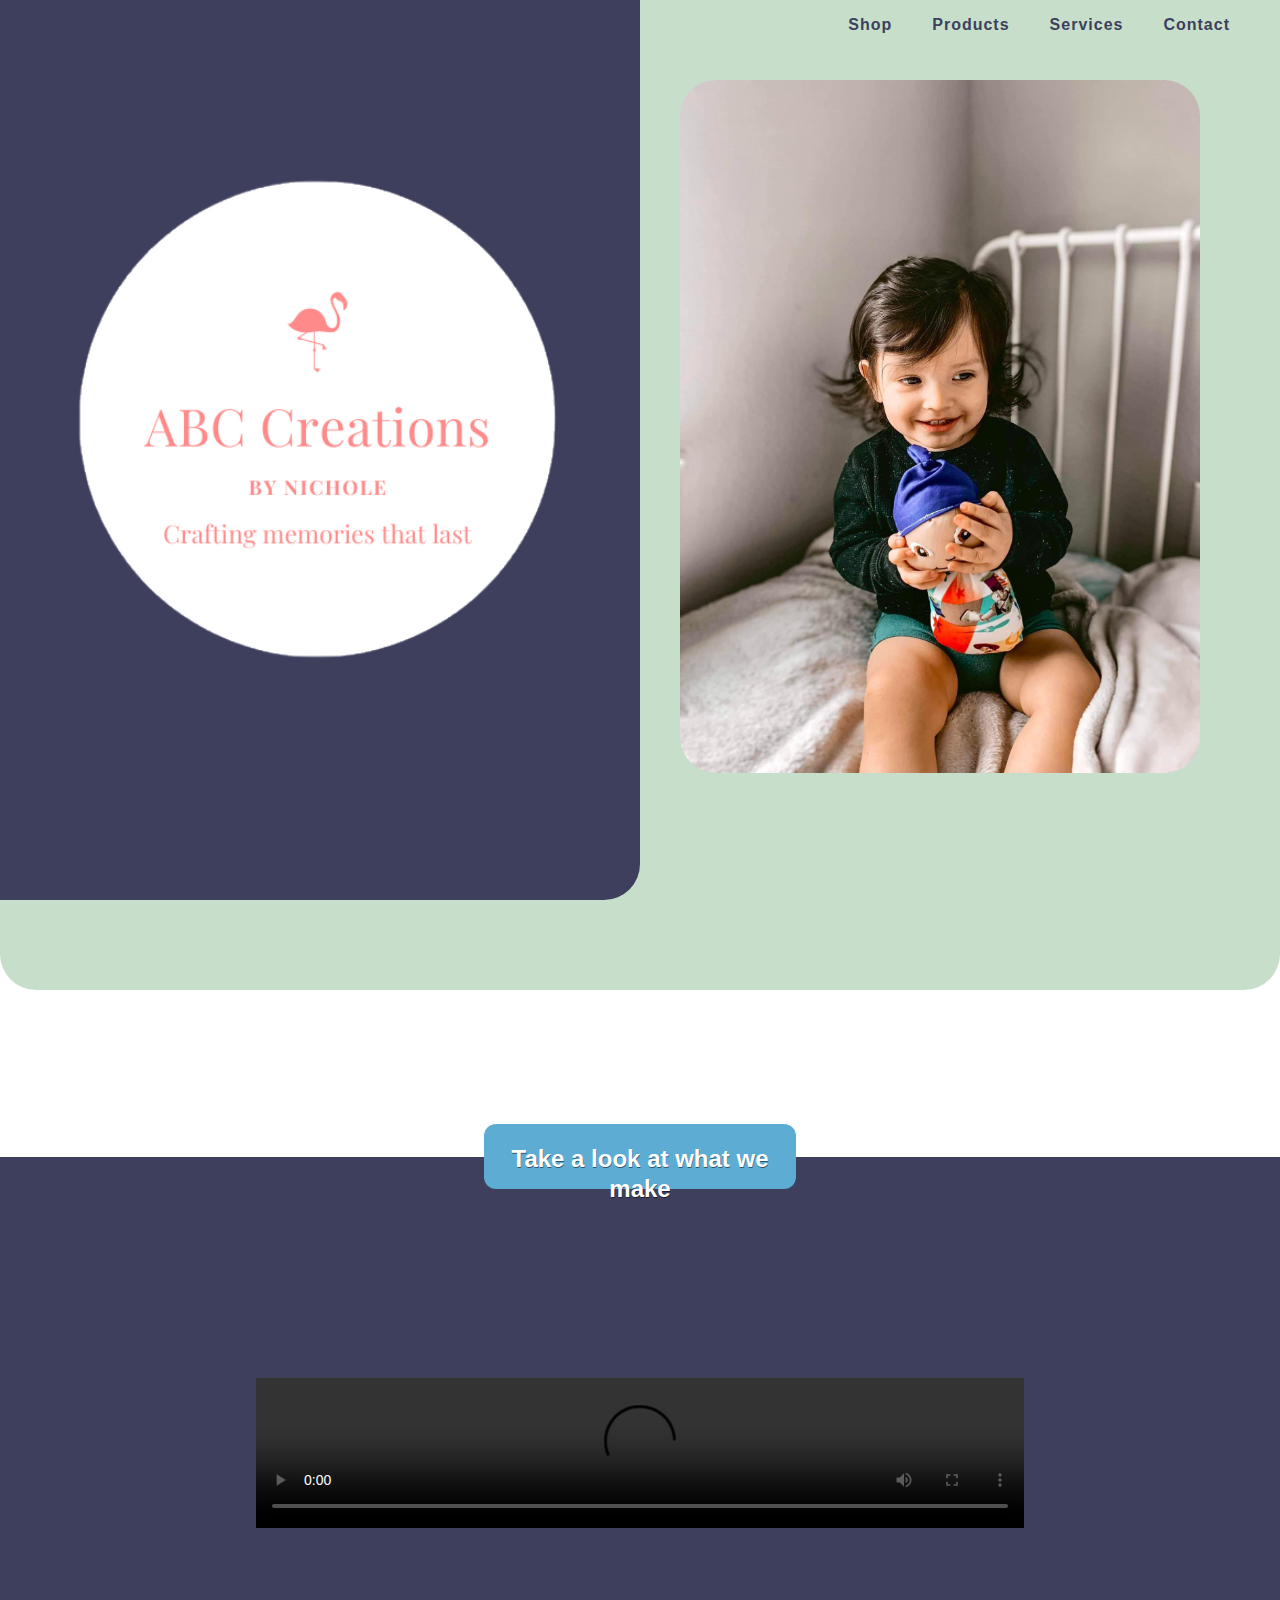
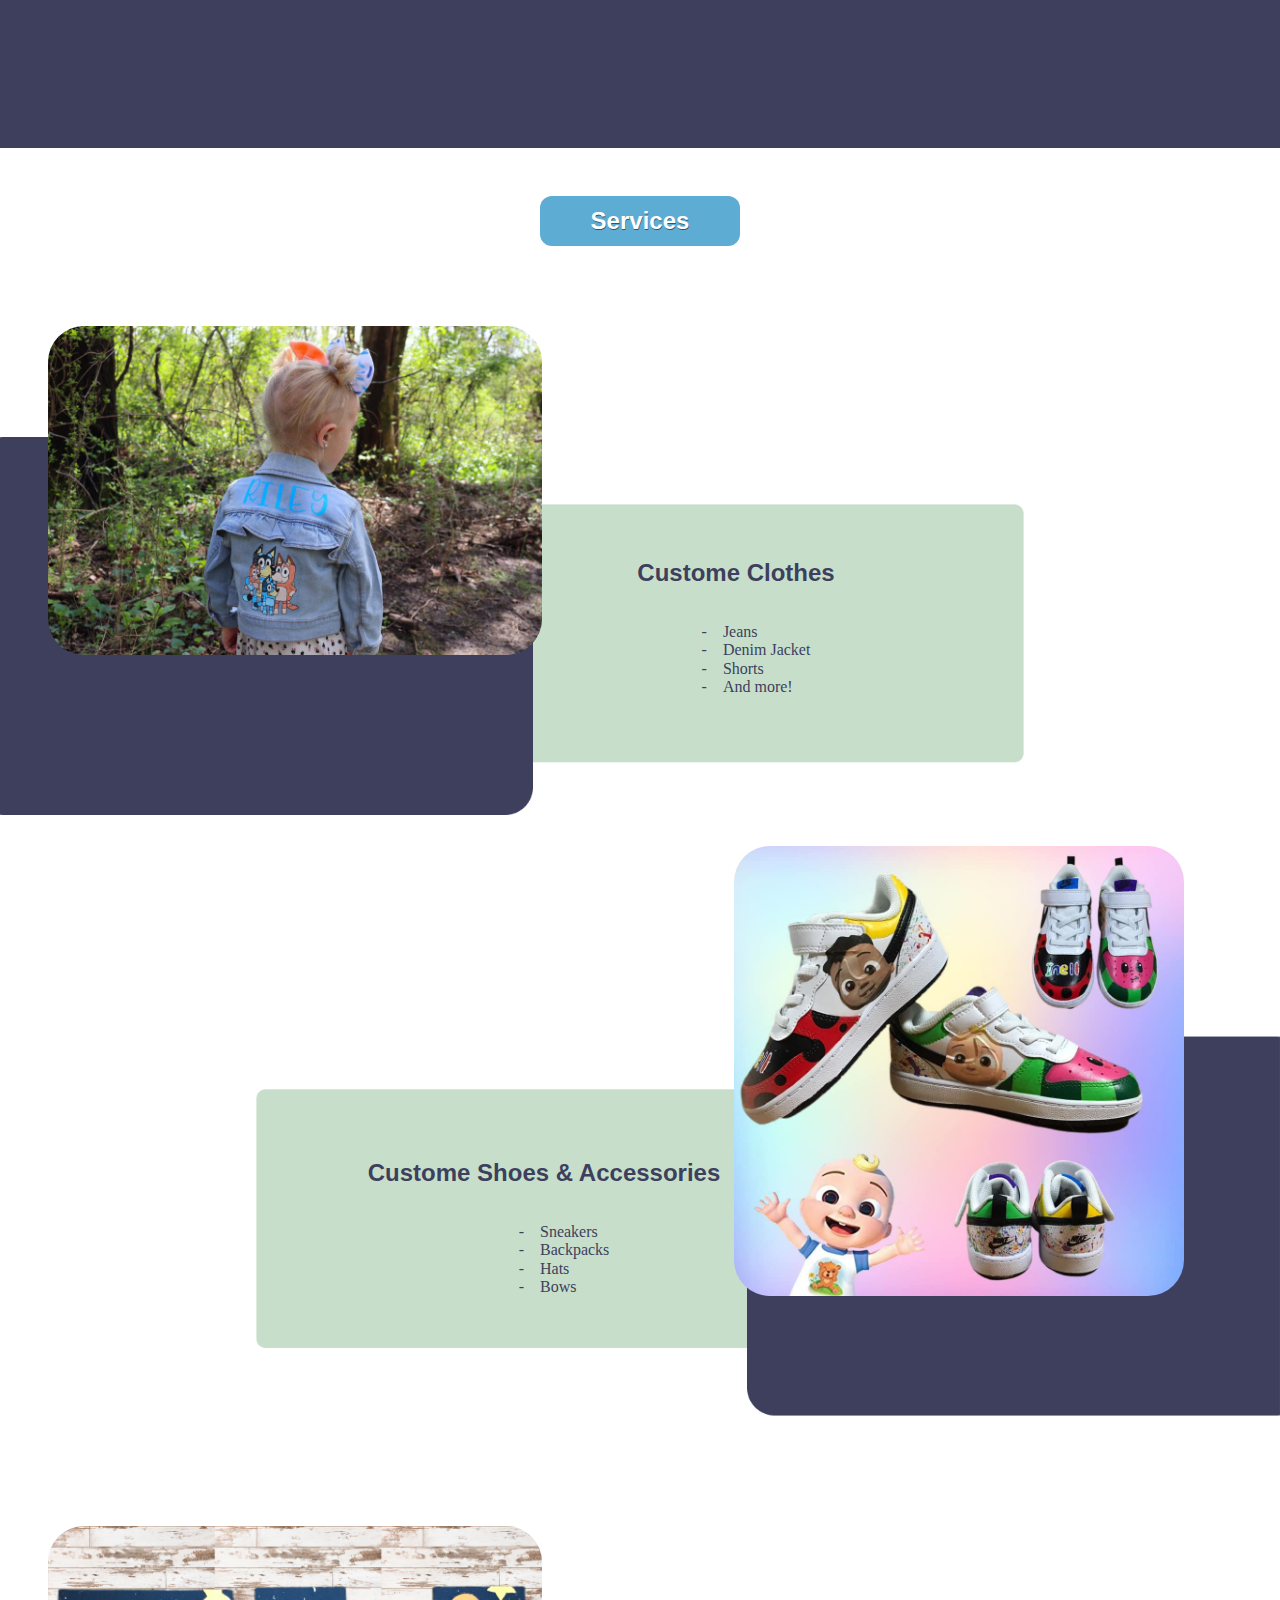
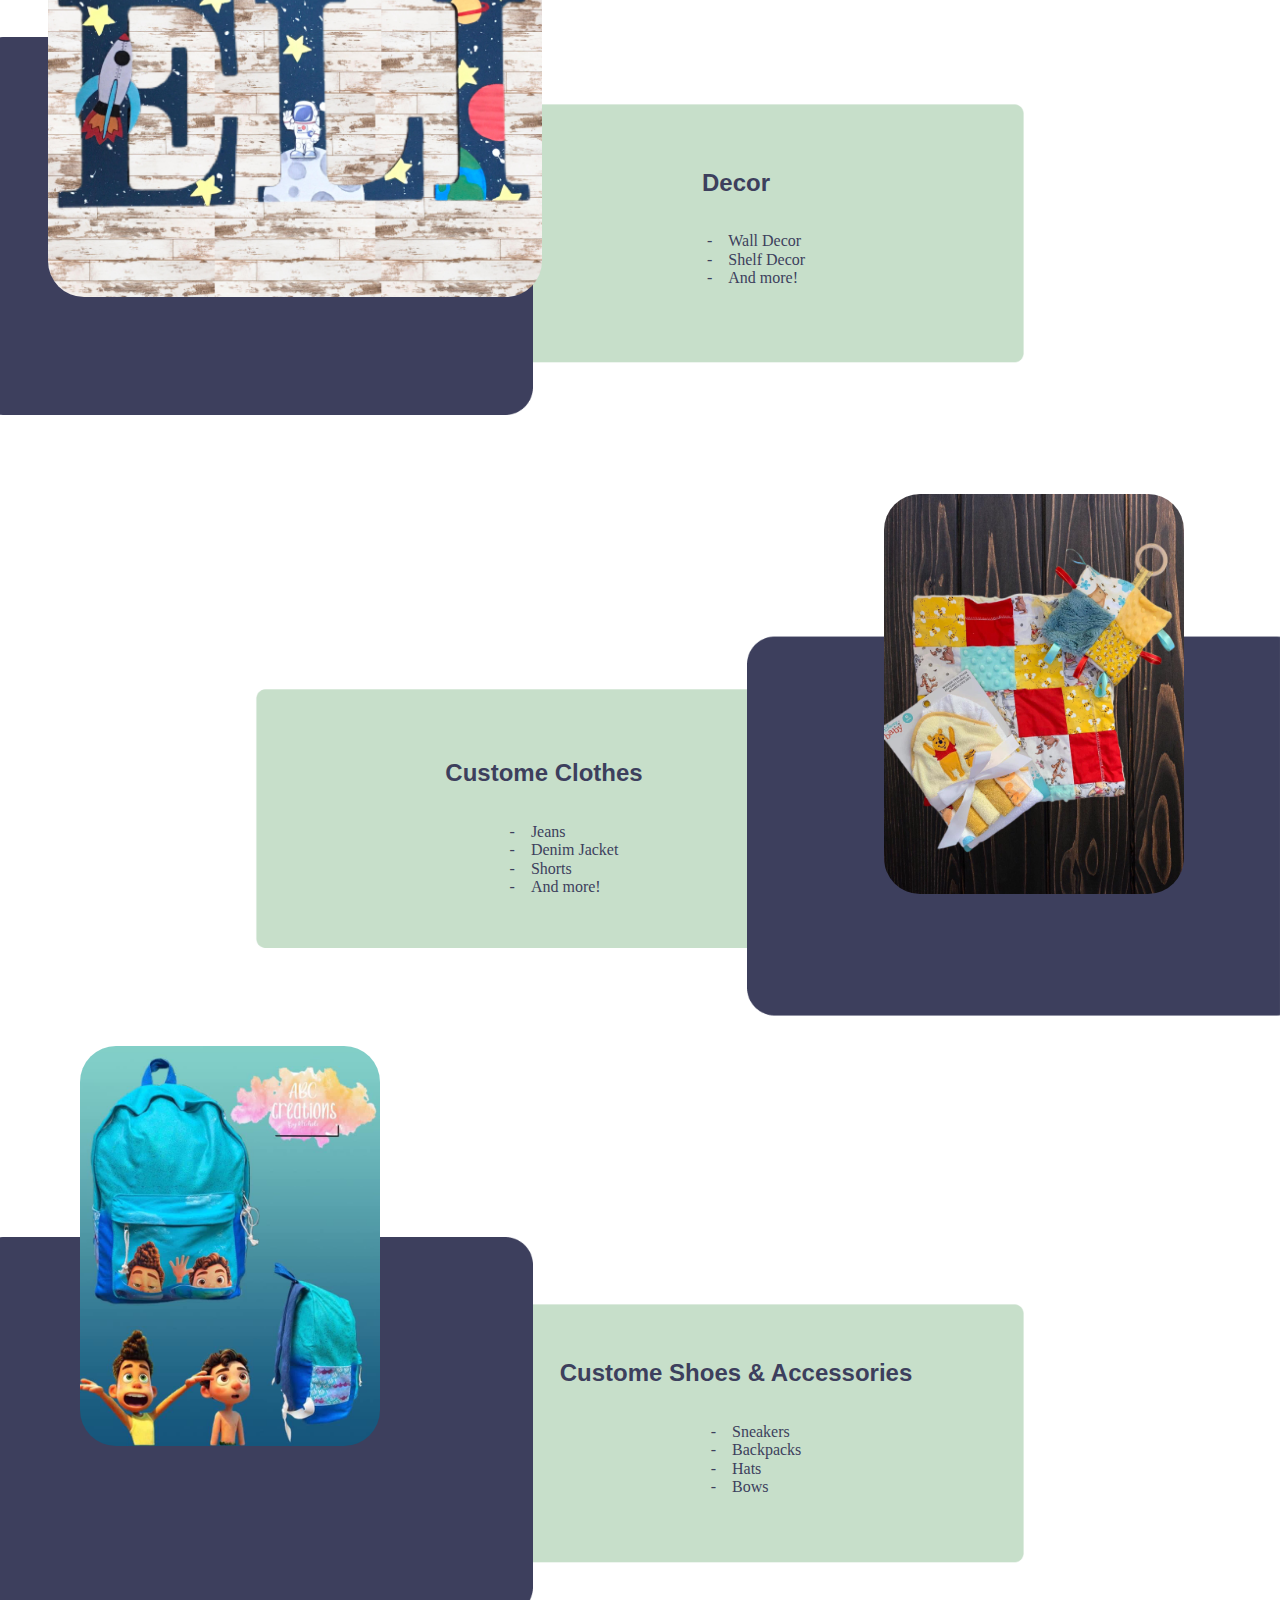
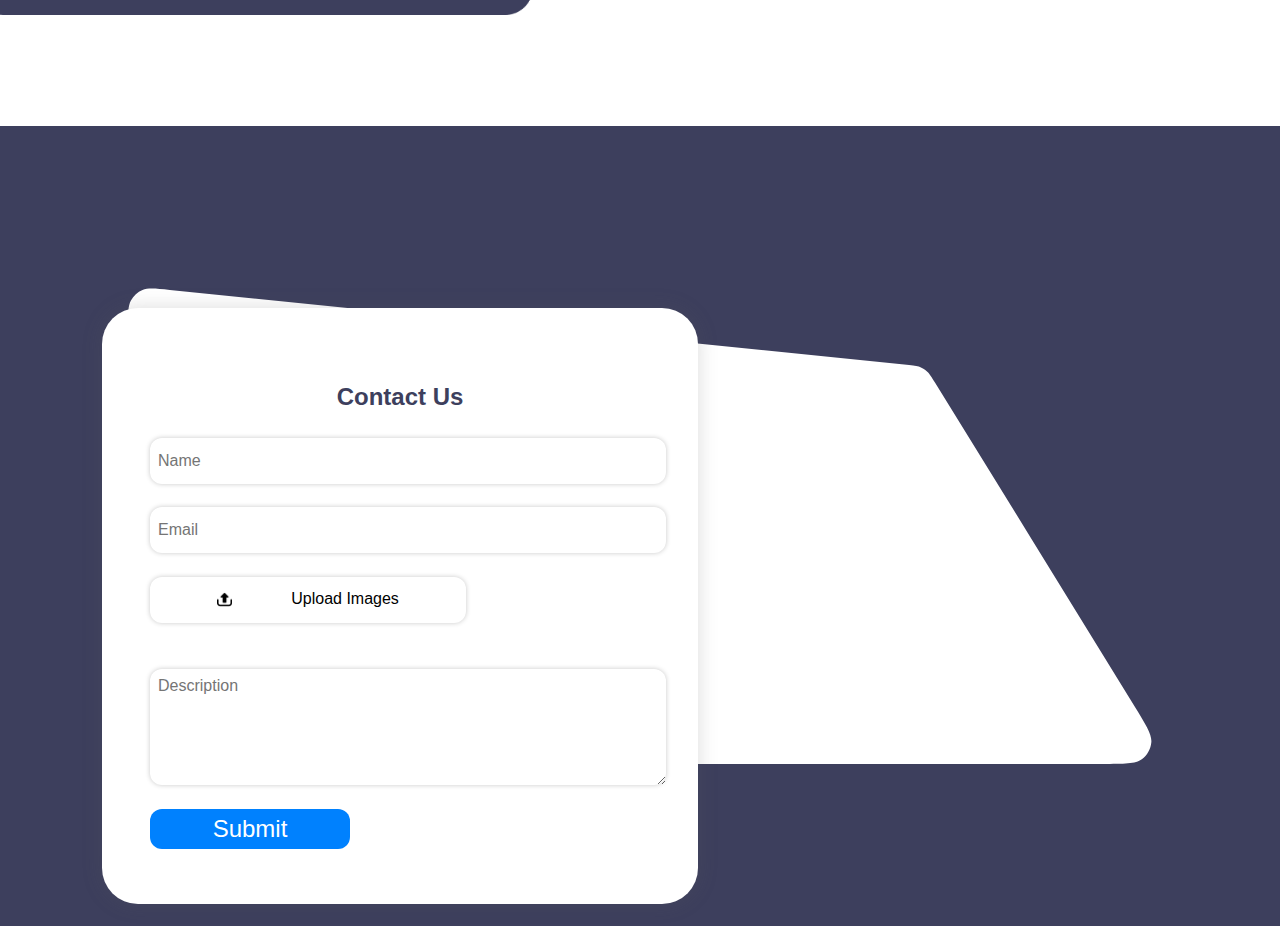
==== commit 0ad02259: "deleted a div" ====
--- a/index.html
+++ b/index.html
@@ -1,162 +1,199 @@
 <!DOCTYPE html>
 <html lang="en">
-<head>
+  <head>
     <!-- remove safe area on iphone -->
-    <meta charset="UTF-8">
-    <meta http-equiv="X-UA-Compatible" content="IE=edge">
-    <meta name="viewport" content="width=device-width, initial-scale=1.0">
+    <meta charset="UTF-8" />
+    <meta http-equiv="X-UA-Compatible" content="IE=edge" />
+    <meta name="viewport" content="width=device-width, initial-scale=1.0" />
     <title>ABC Creations by Nichole</title>
-    <link rel="stylesheet" href="css/normalize.css">
-    <link rel="stylesheet" href="css/style.css">
-</head>
-<body>
+    <link rel="stylesheet" href="css/normalize.css" />
+    <link rel="stylesheet" href="css/style.css" />
+  </head>
+  <body>
+    <div class="hamburger">
+      <div class="line-one line"></div>
+      <div class="line-two line"></div>
+      <div class="line-three line"></div>
+    </div>
+    <nav class="nav-bar">
+      <li class="nav-item"><a href="#">Shop</a></li>
+      <li class="nav-item"><a href="#">Products</a></li>
+      <li class="nav-item"><a href="#">Services</a></li>
+      <li class="nav-item"><a href="#">Contact</a></li>
+    </nav>
+    <article class="hero-wrap">
+      <article class="dark-blue big-block">
+        <div class="logo">
+          <img
+            src="/images/Pink and Black Pretty Lovely Cosmetics Boutique Logo (3)_prev_ui.png"
+            alt=""
+          />
+        </div>
 
-        <div class="hamburger">
-            <div class="line-one line"></div>
-            <div class="line-two line"></div>
-            <div class="line-three line"></div>
-        </div>
-        <nav class="nav-bar">
-                <li class="nav-item"><a href="#">Shop</a></li>
-                <li class="nav-item"><a href="#">Products</a></li>
-                <li class="nav-item"><a href="#">Services</a></li>
-                <li class="nav-item"><a  href="#">Contact</a></li>
-        </nav>
-        <article class="hero-wrap">
-            <article class="dark-blue big-block">
-                <div class="logo">
-                    <img src="/images/Pink and Black Pretty Lovely Cosmetics Boutique Logo (3)_prev_ui.png" alt="">
-                </div>
-                
-                
-                <img class="hero-mobile" src="/images/logo-bg-removed.png">
+        <img class="hero-mobile" src="/images/logo-bg-removed.png" />
+      </article>
+      <img class="hero-img" src="/images/hero-img.jpg" alt="" />
+      <article class="sage-block"></article>
+    </article>
+    <section class="video">
+      <div class="blue-box">
+        <h2 class="text-shadow">Take a look at what we make</h2>
+      </div>
 
-            </article>
-            <img class="hero-img" src="/images/hero-img.jpg" alt="">
-            <article class="sage-block"></article>
-       </article>
-    <section class="video">
-        <div class="blue-box">
-            <h2 class="text-shadow">Take a look at what we make</h2>
-        </div>
-   
-        <div class="video-container">
-            <video controls autoplay loop src="/Vids/Untitled ‑ Made with FlexClip (1).mp4">
-                <source type="video/mp4" src="Vids/Untitled ‑ Made with FlexClip (1).mp4">
-                <p>error loading video</p>
-            </video>
-        </div>
-    
-</section>
-<div class="products">
-    <section class="main-products">
-        <div class="Products" >
-            <h2 class="text-shadow">Services</h2>
+      <div class="video-container">
+        <video
+          controls
+          autoplay
+          loop
+          src="/Vids/Untitled ‑ Made with FlexClip (1).mp4"
+        >
+          <source
+            type="video/mp4"
+            src="Vids/Untitled ‑ Made with FlexClip (1).mp4"
+          />
+          <p>error loading video</p>
+        </video>
+      </div>
+    </section>
+    <div class="products">
+      <section class="main-products">
+        <div class="Products">
+          <h2 class="text-shadow">Services</h2>
         </div>
         <div class="custom-clothes">
-            <img  src="/images/section-block.png" class="section-block left" alt="">
-            <img class="main-image left-img" src="/images/denim.jpg" alt="">
-            <div class="flex-start-right">
-                <div class="product-description flex-start-right denim">
-                    <h2 class="margin-fix-left">Custome Clothes</h2>
-                    <ul class="description-list margin-fix-left">
-                        <li>Jeans</li>
-                        <li>Denim Jacket</li>
-                        <li>Shorts</li>
-                        <li>And more!</li>
-                    </ul>
-                </div>
-            </div>
-    
+          <img
+            src="/images/section-block.png"
+            class="section-block left"
+            alt=""
+          />
+          <img class="main-image left-img" src="/images/denim.jpg" alt="" />
+
+          <div class="product-description flex-start-right denim">
+            <h2 class="margin-fix-left">Custome Clothes</h2>
+            <ul class="description-list margin-fix-left">
+              <li>Jeans</li>
+              <li>Denim Jacket</li>
+              <li>Shorts</li>
+              <li>And more!</li>
+            </ul>
+          </div>
         </div>
         <div class="custom-shoes">
-            <img src="/images/section-block.png" class="section-block right">
-            <img id="cocomelon" class="main-image right-img" src="/images/Cocomelon.jpg" alt="">
-            <div class="product-description flex-start-left" id="right-list">
-                <div class="flex-start-left">
-                    <h2 class="margin-fix-right-c">Custome Shoes & Accessories</h2>
-                    <ul class="description-list margin-fix-right-c" >
-                        <li>Sneakers</li>
-                        <li>Backpacks</li>
-                        <li>Hats</li>
-                        <li>Bows</li>
-                    </ul>
-                </div>
-            </div>
+          <img src="/images/section-block.png" class="section-block right" />
+          <img
+            id="cocomelon"
+            class="main-image right-img"
+            src="/images/Cocomelon.jpg"
+            alt=""
+          />
+          <div class="product-description flex-start-left" id="right-list">
+            <h2 class="margin-fix-right-c">Custome Shoes & Accessories</h2>
+            <ul class="description-list margin-fix-right-c">
+              <li>Sneakers</li>
+              <li>Backpacks</li>
+              <li>Hats</li>
+              <li>Bows</li>
+            </ul>
+          </div>
         </div>
         <div class="custom-wall-art">
-            <img src="/images/section-block.png" class="section-block left">
-            <img class="main-image left-img" src="/images/wall-art-eli.jpg" alt="">
-            <div class="flex-start">
-                <div class="product-description flex-start-right" id="Decor">
-                    <h2>Decor</h2>
-                    <ul class="description-list">
-                        <li>Wall Decor</li>
-                        <li>Shelf Decor</li>
-                        <li>And more!</li>
-                    </ul>
-                </div>
-            </div>
+          <img src="/images/section-block.png" class="section-block left" />
+          <img
+            class="main-image left-img"
+            src="/images/wall-art-eli.jpg"
+            alt=""
+          />
+
+          <div class="product-description flex-start-right" id="Decor">
+            <h2>Decor</h2>
+            <ul class="description-list">
+              <li>Wall Decor</li>
+              <li>Shelf Decor</li>
+              <li>And more!</li>
+            </ul>
+          </div>
         </div>
         <div class="custom-clothes">
-            <img  src="/images/section-block.png" class="section-block right" alt="">
-            <img id="baby-items" class="main-image right-img" src="/images/baby-cloths.jpg" alt="">
-            <div class="flex-start">
-                <div class="product-description baby-products flex-start-left">
-                    <h2>Custome Clothes</h2>
-                    <ul class="description-list">
-                        <li>Jeans</li>
-                        <li>Denim Jacket</li>
-                        <li>Shorts</li>
-                        <li>And more!</li>
-                    </ul>
-                </div>
-            </div>
-    
+          <img
+            src="/images/section-block.png"
+            class="section-block right"
+            alt=""
+          />
+          <img
+            id="baby-items"
+            class="main-image right-img"
+            src="/images/baby-cloths.jpg"
+            alt=""
+          />
+
+          <div class="product-description baby-products flex-start-left">
+            <h2>Custome Clothes</h2>
+            <ul class="description-list">
+              <li>Jeans</li>
+              <li>Denim Jacket</li>
+              <li>Shorts</li>
+              <li>And more!</li>
+            </ul>
+          </div>
         </div>
         <div class="custom-shoes">
-            <img src="/images/section-block.png" class="section-block left">
-            <img id="backpack" class="main-image right-img" src="/images/luka.jpg" alt="">
-            <div class="flex-start-right small-mobile-fix" >
-                <div class="product-description flex-start-right">
-                    <h2 class="margin-fix-left">Custome Shoes & Accessories</h2>
-                    <ul class="description-list bp-list" >
-                        <li>Sneakers</li>
-                        <li>Backpacks</li>
-                        <li>Hats</li>
-                        <li>Bows</li>
-                    </ul>
-                </div>
-            </div>
+          <img src="/images/section-block.png" class="section-block left" />
+          <img
+            id="backpack"
+            class="main-image right-img"
+            src="/images/luka.jpg"
+            alt=""
+          />
+
+          <div class="product-description flex-start-right">
+            <h2 class="margin-fix-left">Custome Shoes & Accessories</h2>
+            <ul class="description-list bp-list">
+              <li>Sneakers</li>
+              <li>Backpacks</li>
+              <li>Hats</li>
+              <li>Bows</li>
+            </ul>
+          </div>
         </div>
-    </section>
-    
-</div>
-<footer>
-    <img class="logo-bg-removed" src="/images/logo-bg-rmv copy.png" alt="">
-    <img  id="rectangle" src="/images/Rectangle 339.svg" alt="">
-    <form runat="server">
+      </section>
+    </div>
+    <footer>
+      <img class="logo-bg-removed" src="/images/logo-bg-rmv copy.png" alt="" />
+      <img id="rectangle" src="/images/Rectangle 339.svg" alt="" />
+      <form runat="server">
         <h2>Contact Us</h2>
         <!-- name -->
-        <input type="text" required name="name" placeholder="Name">
+        <input type="text" required name="name" placeholder="Name" />
         <!-- email -->
-        <input type="email" required name="email" placeholder="Email">
+        <input type="email" required name="email" placeholder="Email" />
         <!-- IMAGES-->
         <label for="file-input" data-image-input>
-            <img src="/images/upload-big-arrow.png">
-            <p>Upload Images</p>
+          <img src="/images/upload-big-arrow.png" />
+          <p>Upload Images</p>
         </label>
-            <input type="file" name="image" id="file-input"  multiple accept="image/*">
-            <div id="preview"></div>
-        
+        <input
+          type="file"
+          name="image"
+          id="file-input"
+          multiple
+          accept="image/*"
+        />
+        <div id="preview"></div>
+
         <!-- description-->
-        <textarea required name="description"  cols="30" rows="10" placeholder="Description"></textarea>
+        <textarea
+          required
+          name="description"
+          cols="30"
+          rows="10"
+          placeholder="Description"
+        ></textarea>
         <!-- submit-->
-        <input type="submit" value="Submit">
-    </form>
-</footer>
+        <input type="submit" value="Submit" />
+      </form>
+    </footer>
     <script src="/index.js"></script>
     <script src="/imgInput.js"></script>
     <script src="https://ajax.googleapis.com/ajax/libs/jquery/2.1.1/jquery.min.js"></script>
-</body>
-</html>+  </body>
+</html>
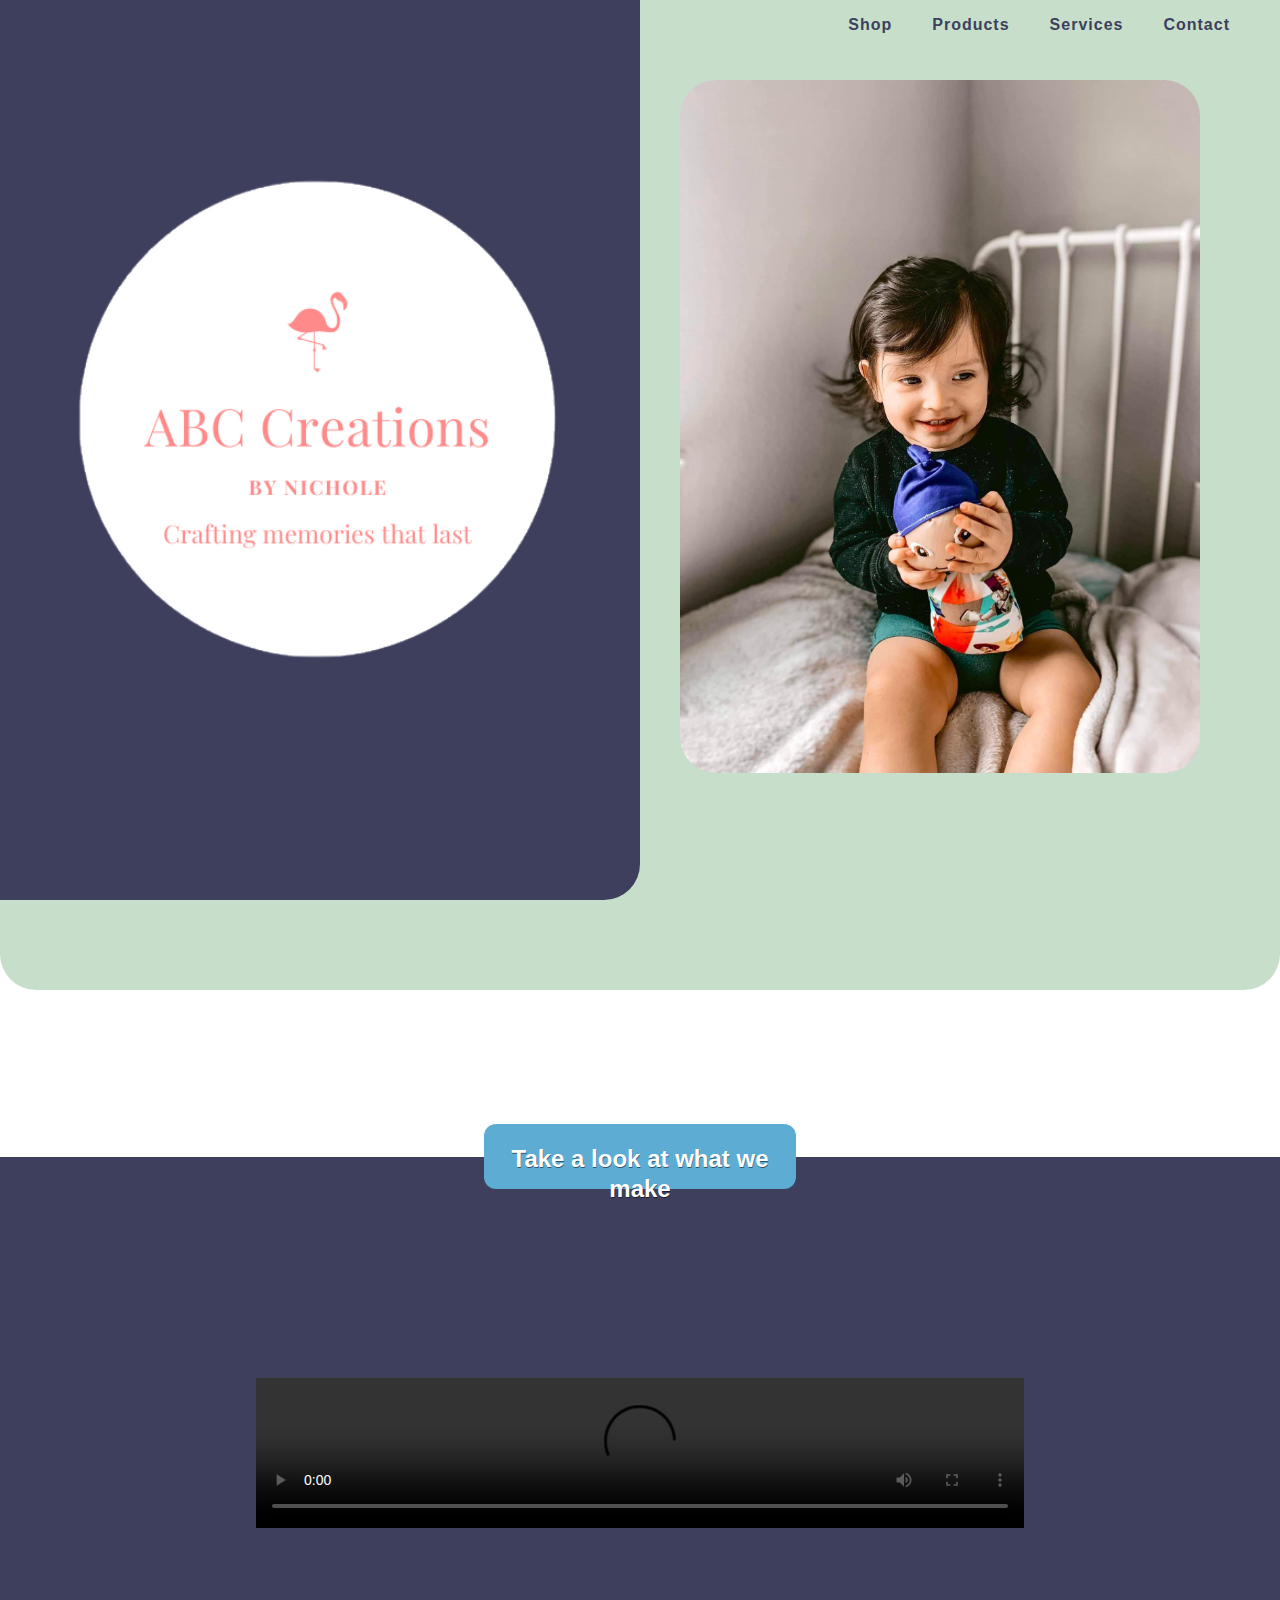
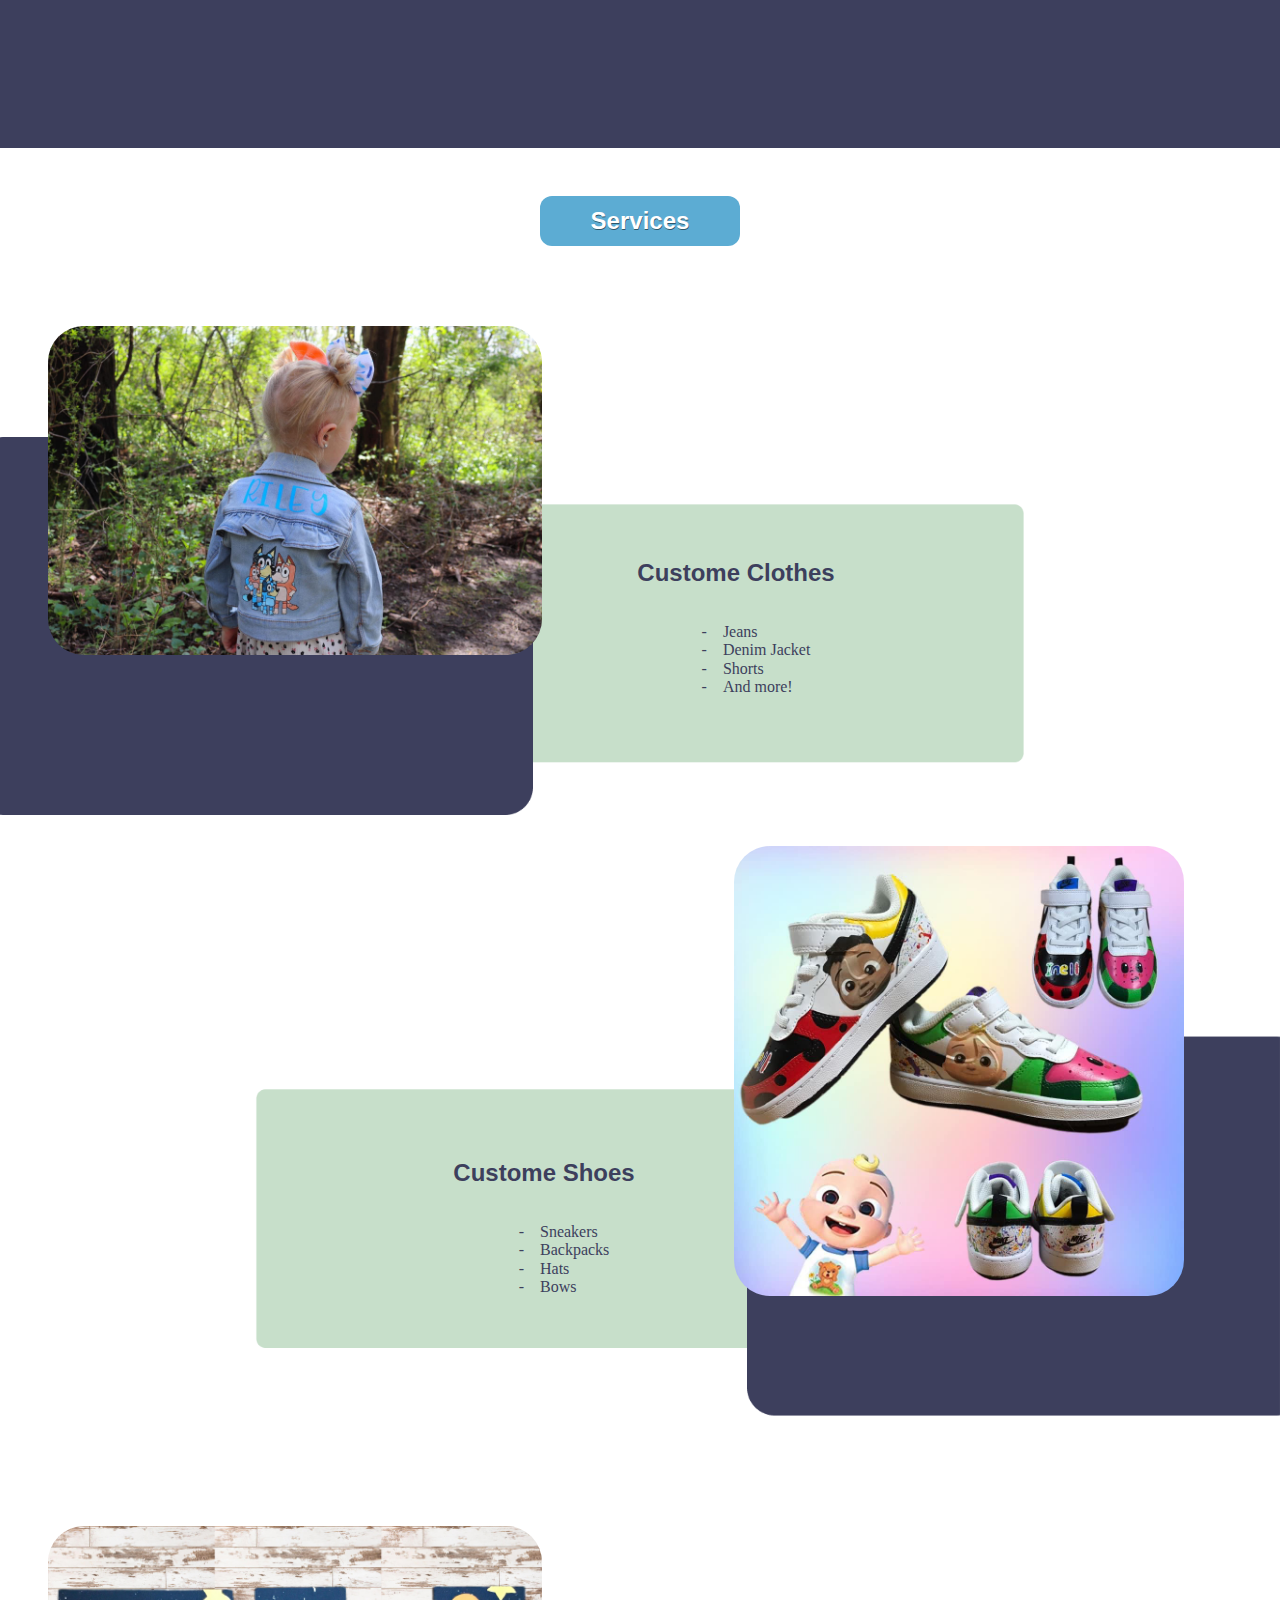
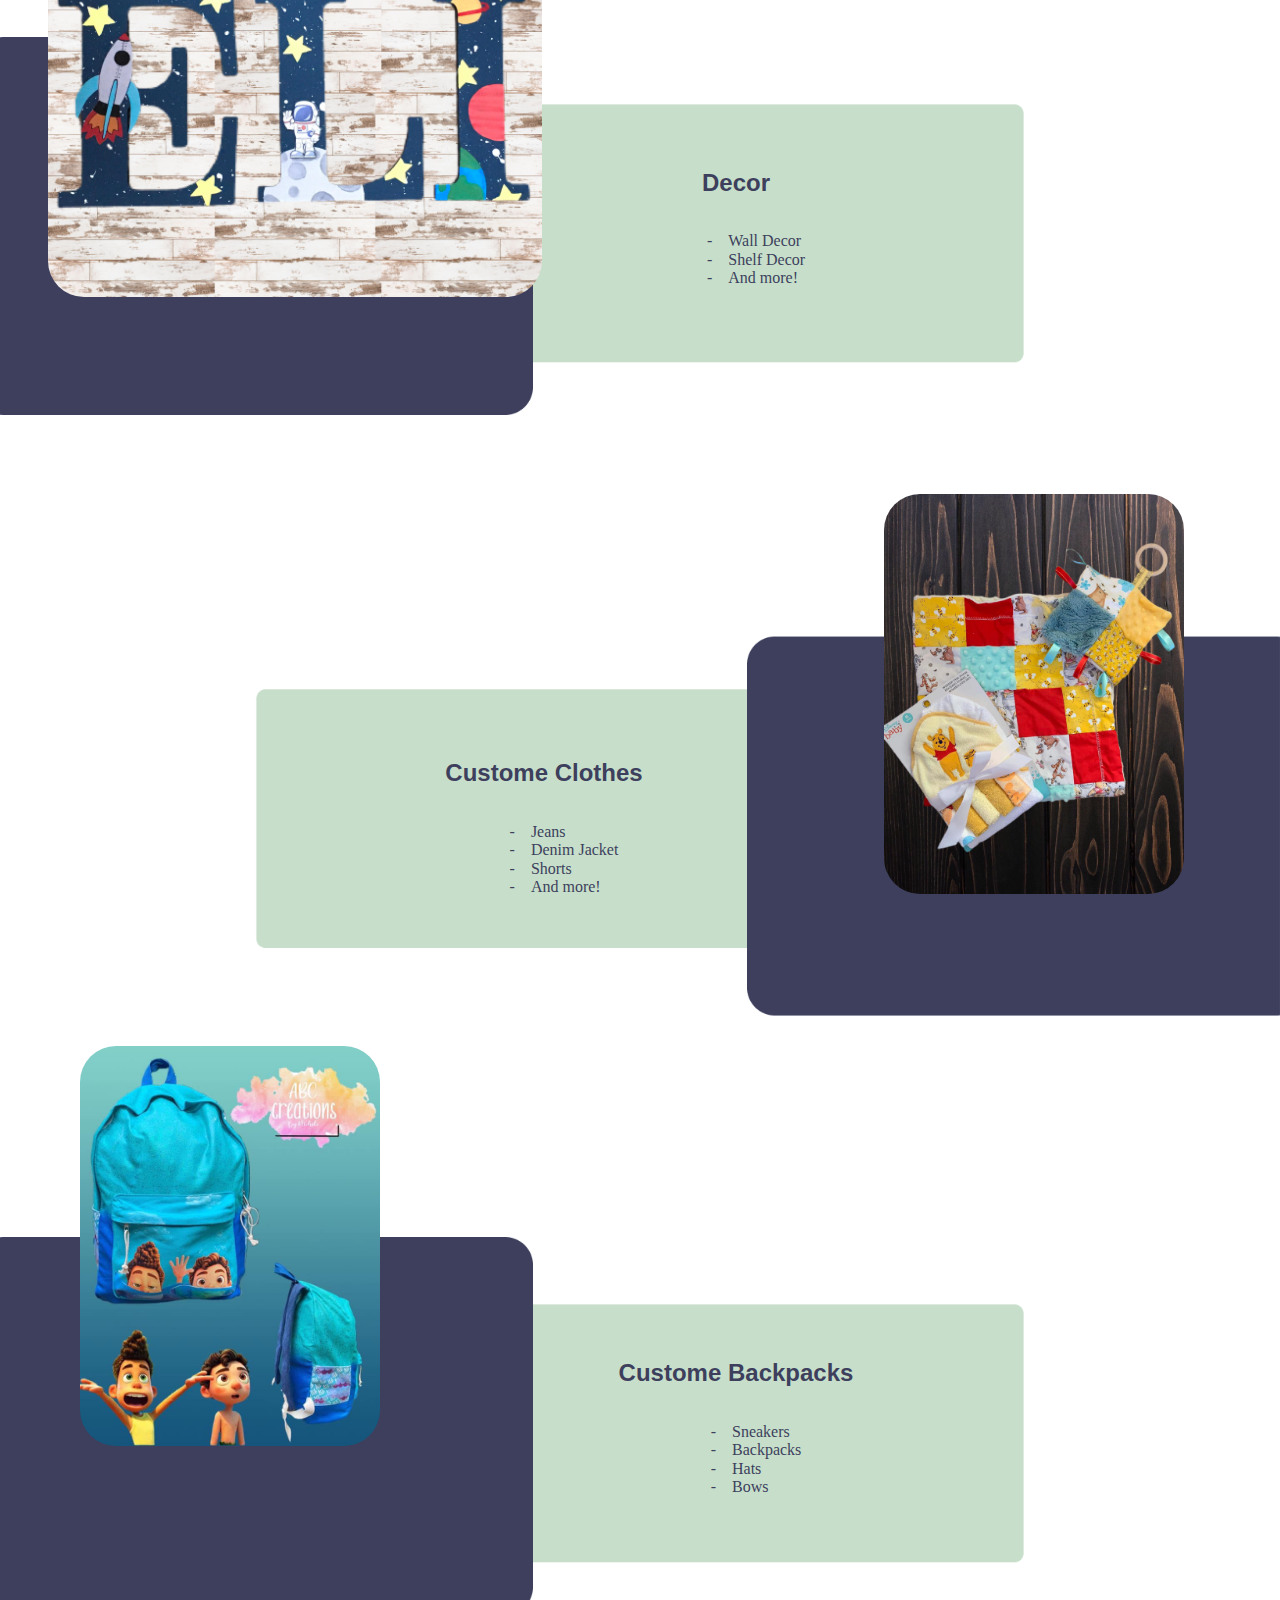
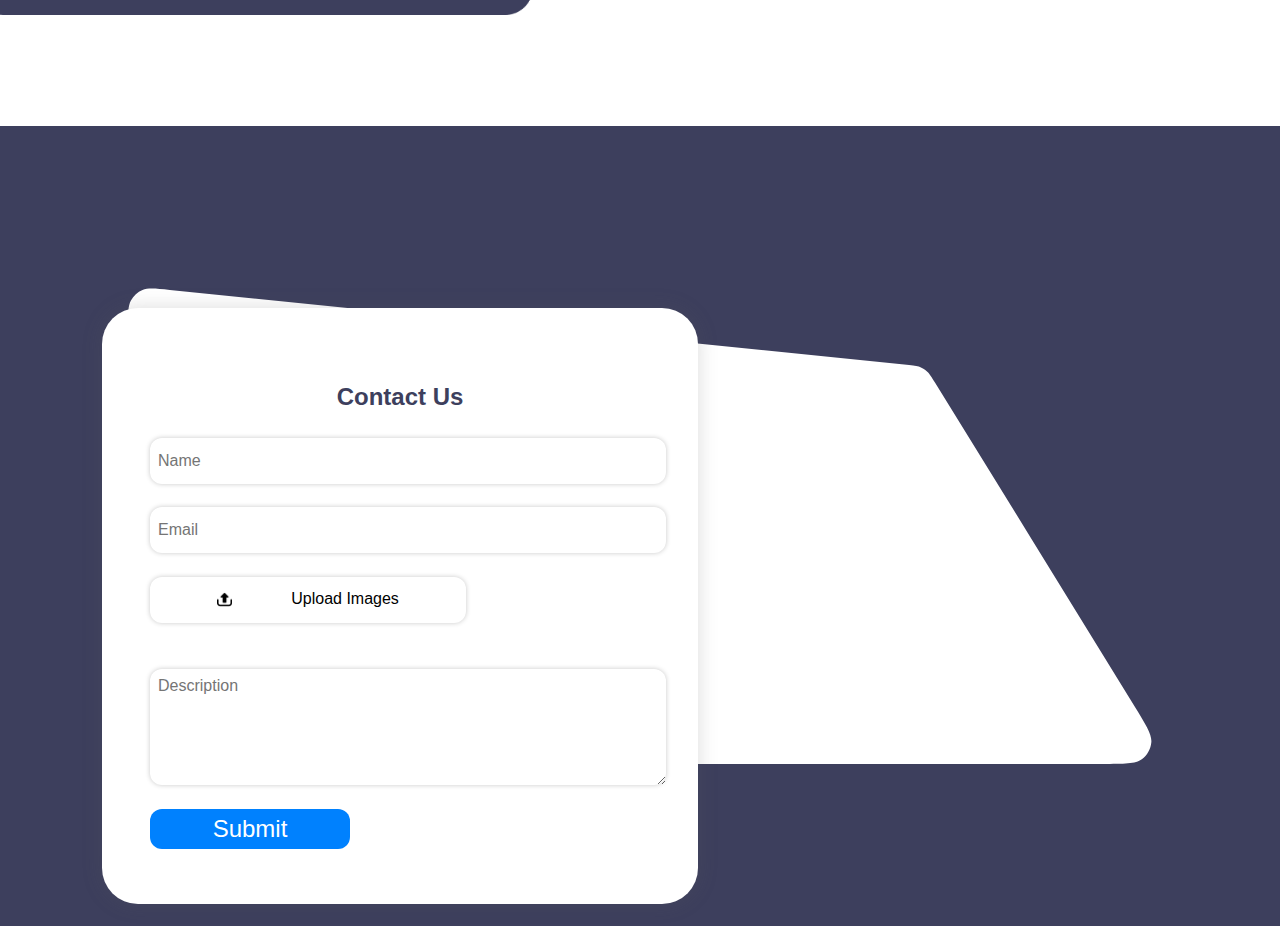
==== commit 3436eceb: "deleted uneeded css class and styles that were causing issues" ====
--- a/index.html
+++ b/index.html
@@ -87,7 +87,7 @@
             alt=""
           />
           <div class="product-description flex-start-left" id="right-list">
-            <h2 class="margin-fix-right-c">Custome Shoes & Accessories</h2>
+            <h2 class="margin-fix-right-c">Custome Shoes</h2>
             <ul class="description-list margin-fix-right-c">
               <li>Sneakers</li>
               <li>Backpacks</li>
@@ -146,7 +146,7 @@
           />
 
           <div class="product-description flex-start-right">
-            <h2 class="margin-fix-left">Custome Shoes & Accessories</h2>
+            <h2 class="margin-fix-left">Custome Backpacks</h2>
             <ul class="description-list bp-list">
               <li>Sneakers</li>
               <li>Backpacks</li>
--- a/css/style.css
+++ b/css/style.css
@@ -394,9 +394,7 @@
     top: -5rem;
 }
 /* main products */
-.products{
-    
-}
+
 .main-image{
     position: absolute;
     max-width: 494px;
@@ -565,8 +563,8 @@
     .small-mobile-fix{
         right: 0rem;
     }
-    .baby-products{
-        left: 0rem;
+    .description-list{
+        padding-inline-start: 15px;
     }
 }
 
@@ -587,17 +585,13 @@
     .margin-fix-left{
         margin-left: 2rem;
     }
-    .denim{
-        right: 15rem;
-    }
+    
     #right-list{
         width: 85vw;
     }
-    #Decor{
-        right: 18rem;
-    }
-    .baby-products{
-        left: 16rem;
+   
+    .product-description h2{
+        font-size: 1.1rem;
     }
     .small-mobile-fix{
         width: 85vw;
@@ -606,6 +600,9 @@
 }
 
 @media screen and (max-width: 768.98px){
+    h2{
+      width:  20ch;
+    }
     .main-products{
         max-height: 110rem;
     }
@@ -632,7 +629,6 @@
         left: 3rem;
     }
     .denim{
-        left: 10rem;
     }
 }
 
@@ -640,7 +636,12 @@
 /* Mobile */
 
 @media screen and (max-width: 575.98px){
-    
+    .section-block{
+        max-width: 85vw;
+    }
+    .baby-products h2{
+        width: 24ch;
+    }
     .custom-clothes, .custom-shoes, .custom-wall-art {
         height: 150px;
         width: 100vw;
@@ -737,7 +738,10 @@
     }
     .bp-list{
         width: 123px;
-        margin-left: 1rem;
+    }
+    .baby-products{
+        width: 85vw;
+        align-items: flex-start;
     }
 }
 
@@ -748,22 +752,15 @@
             width: 85vw;
         }
         .flex-start-left{
-            width: auto;
-            align-self: flex-start;
+           right: 0;
+            align-items: flex-start;
         }
         .flex-start-right{
-            width: auto;
-            align-self: flex-end;
+            left: 0;
+            align-items: flex-end;
         }
-        .baby-products{
-            margin-left: 4rem;
-        }
-        .denim{
-            left: 7rem;
-        }
-        #right-list{
-            left: .75rem;
-        }
+       
+        
     }
 
 
@@ -771,28 +768,17 @@
         .left-img{
             left: .3rem
         }
-        .flex-start-right{
-            left: 6rem;
-            
-        }
-        #Decor{
-            left: 7.3rem
-        }
+        
+      
         .product-description h2{
             font-size: .6rem;
         }
         .description-list{
             font-size: .5rem;
         }
-        .baby-products{
-            margin-left: 2rem;
-        }
-        #right-list{
-            left: 1rem;
-        }
-        .small-mobile-fix{
-            left: 3rem !important;
-        }
+       
+        
+        
     }
 
 
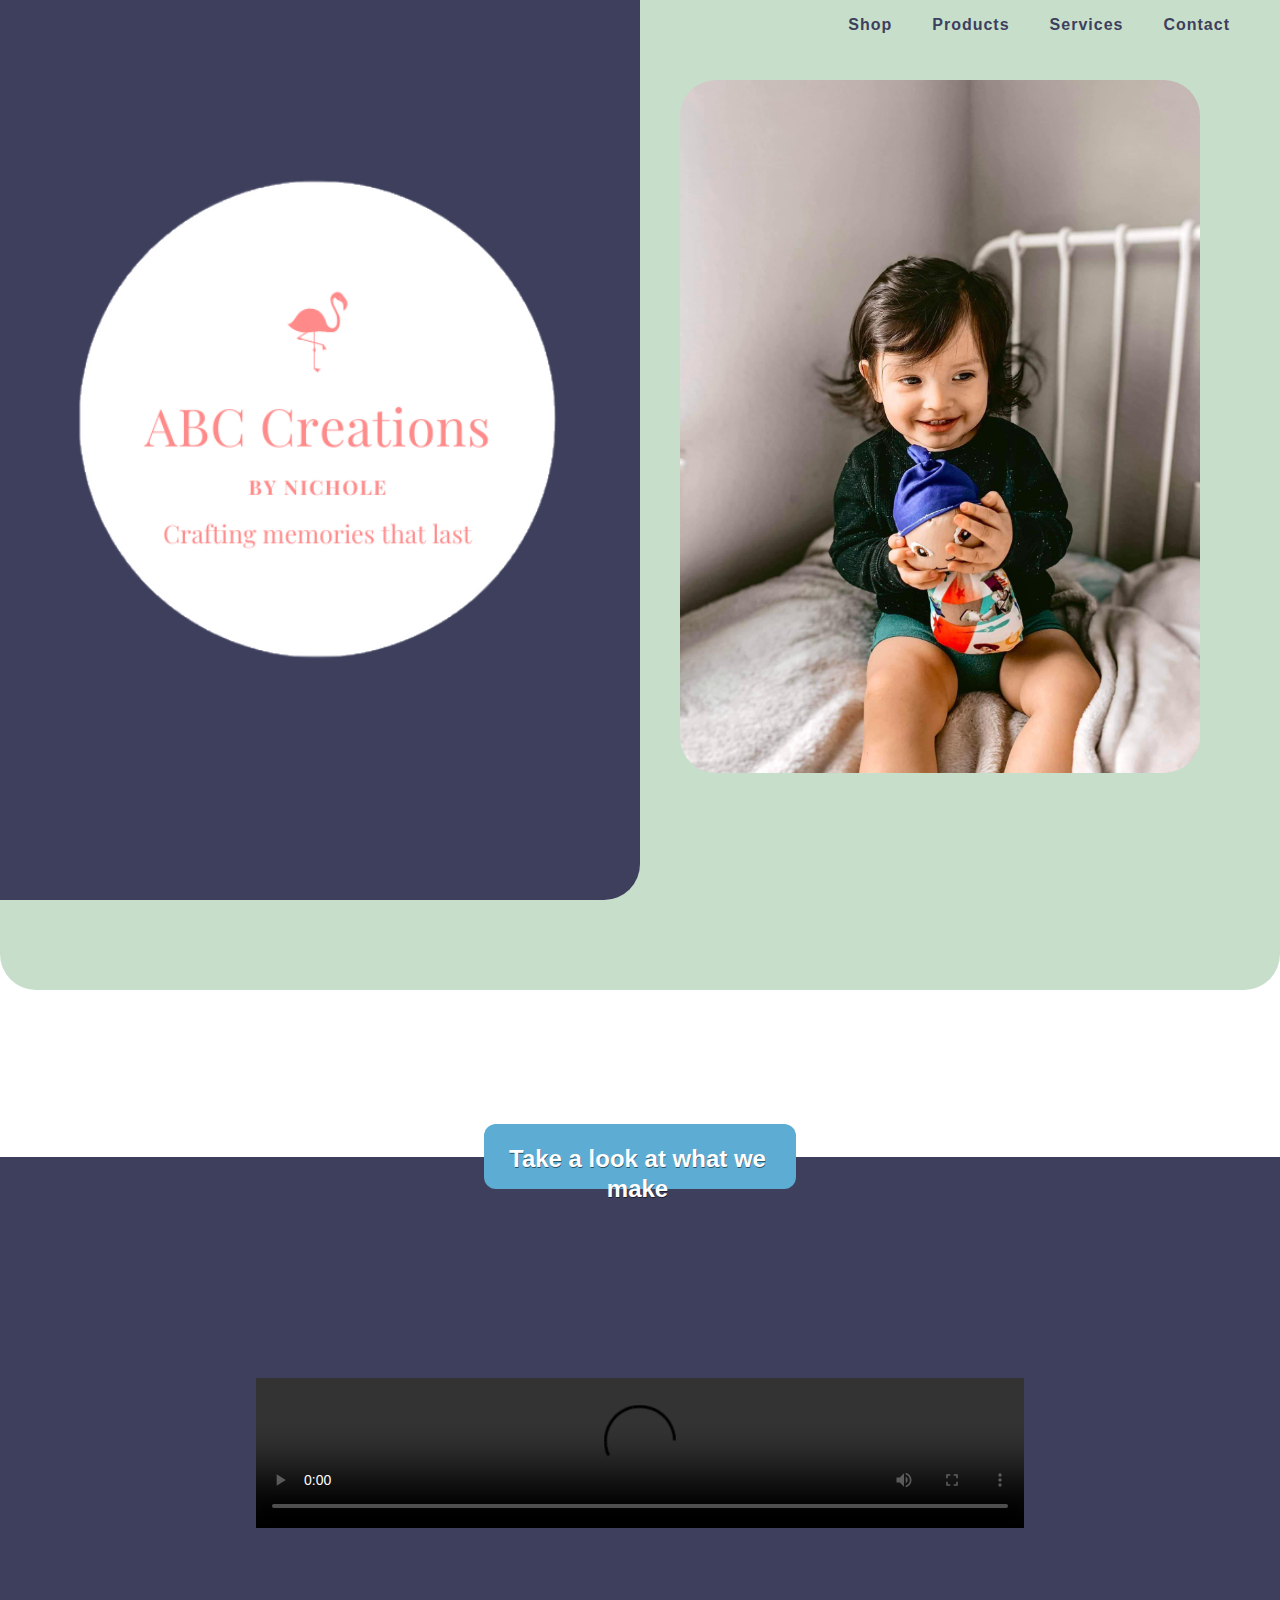
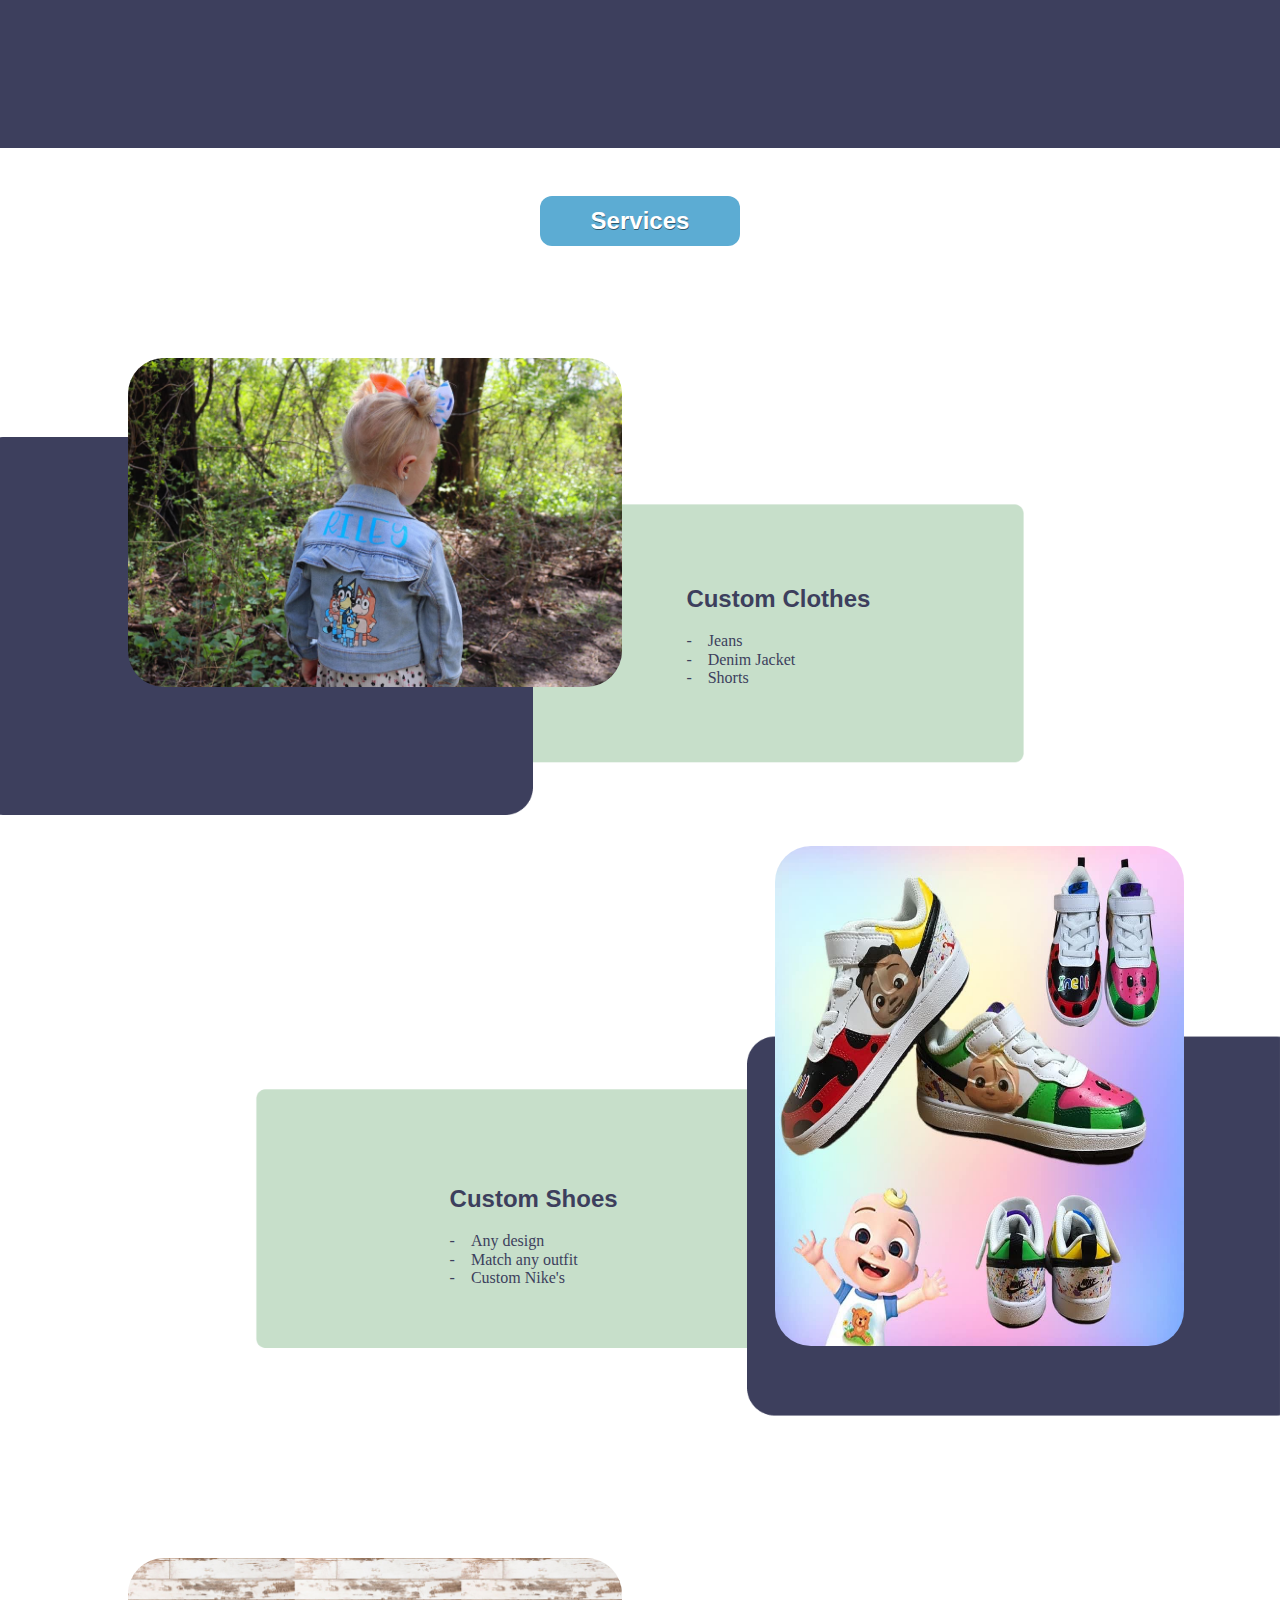
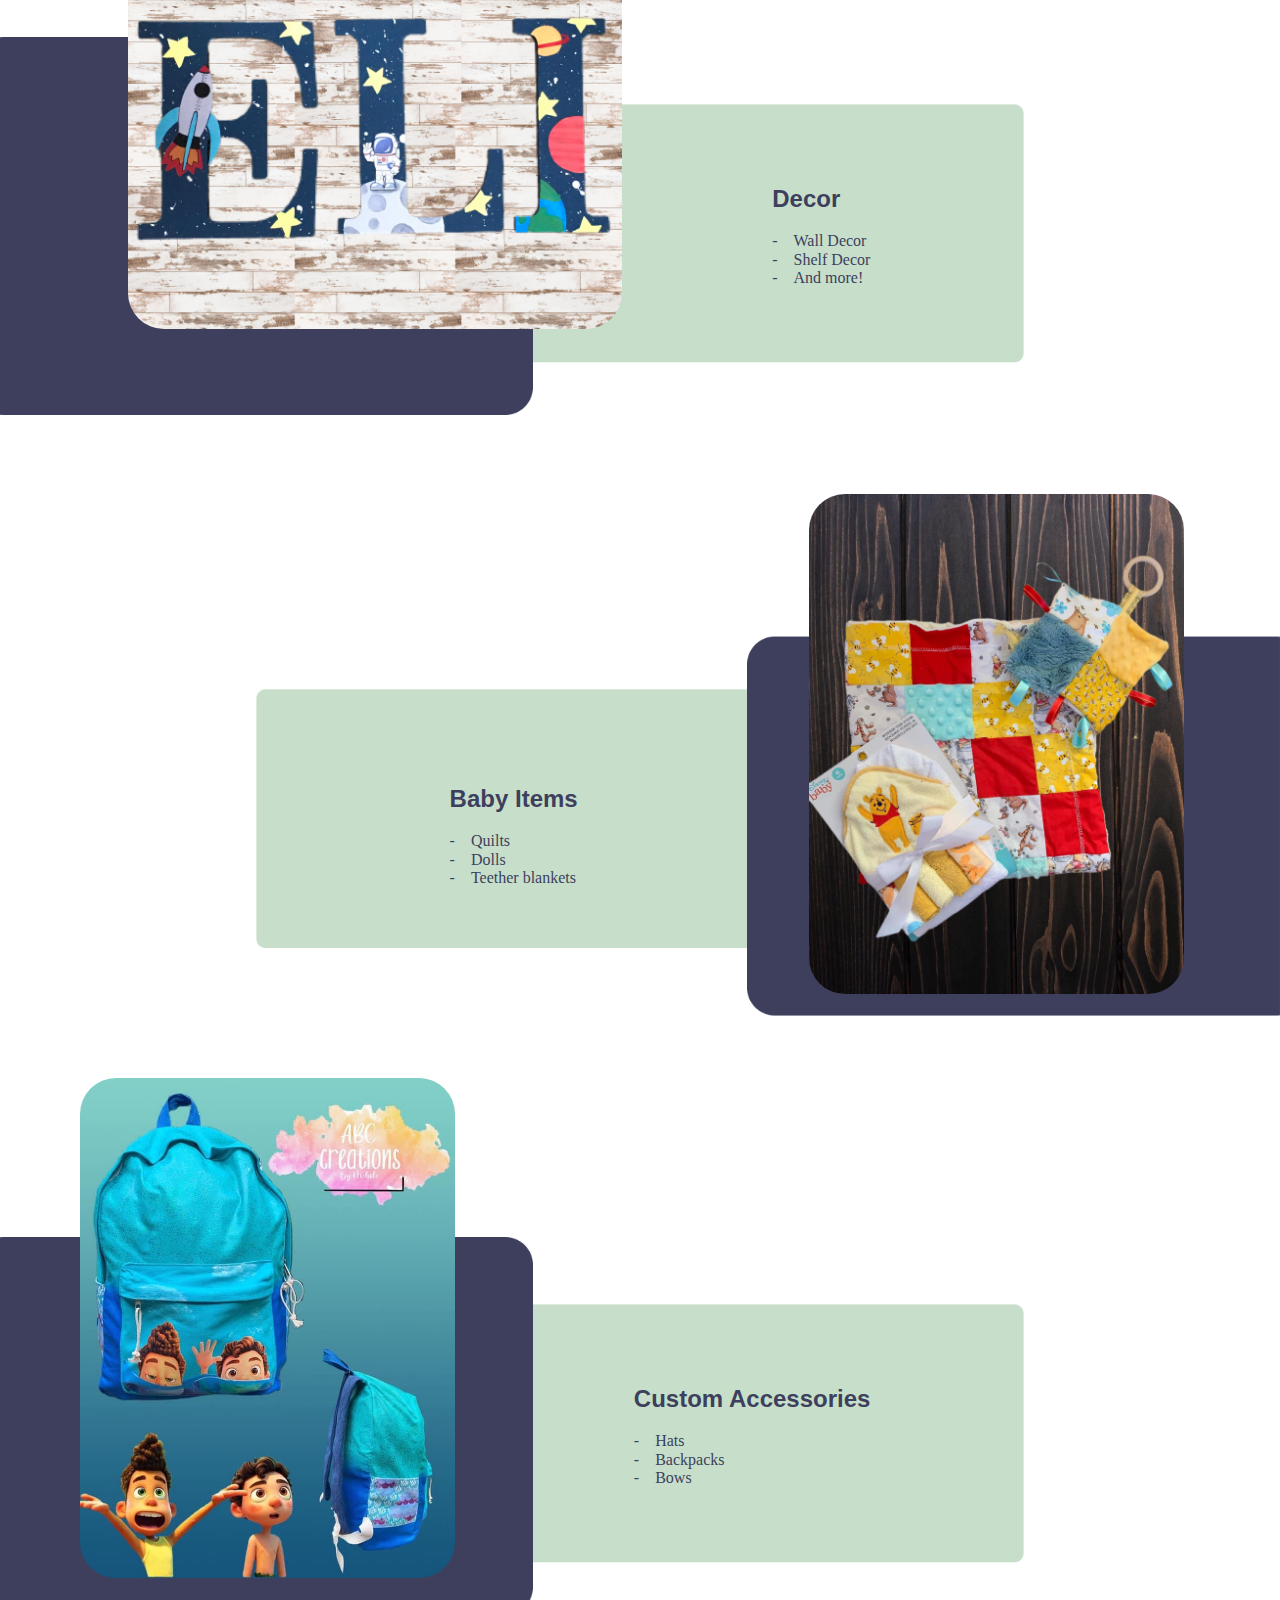
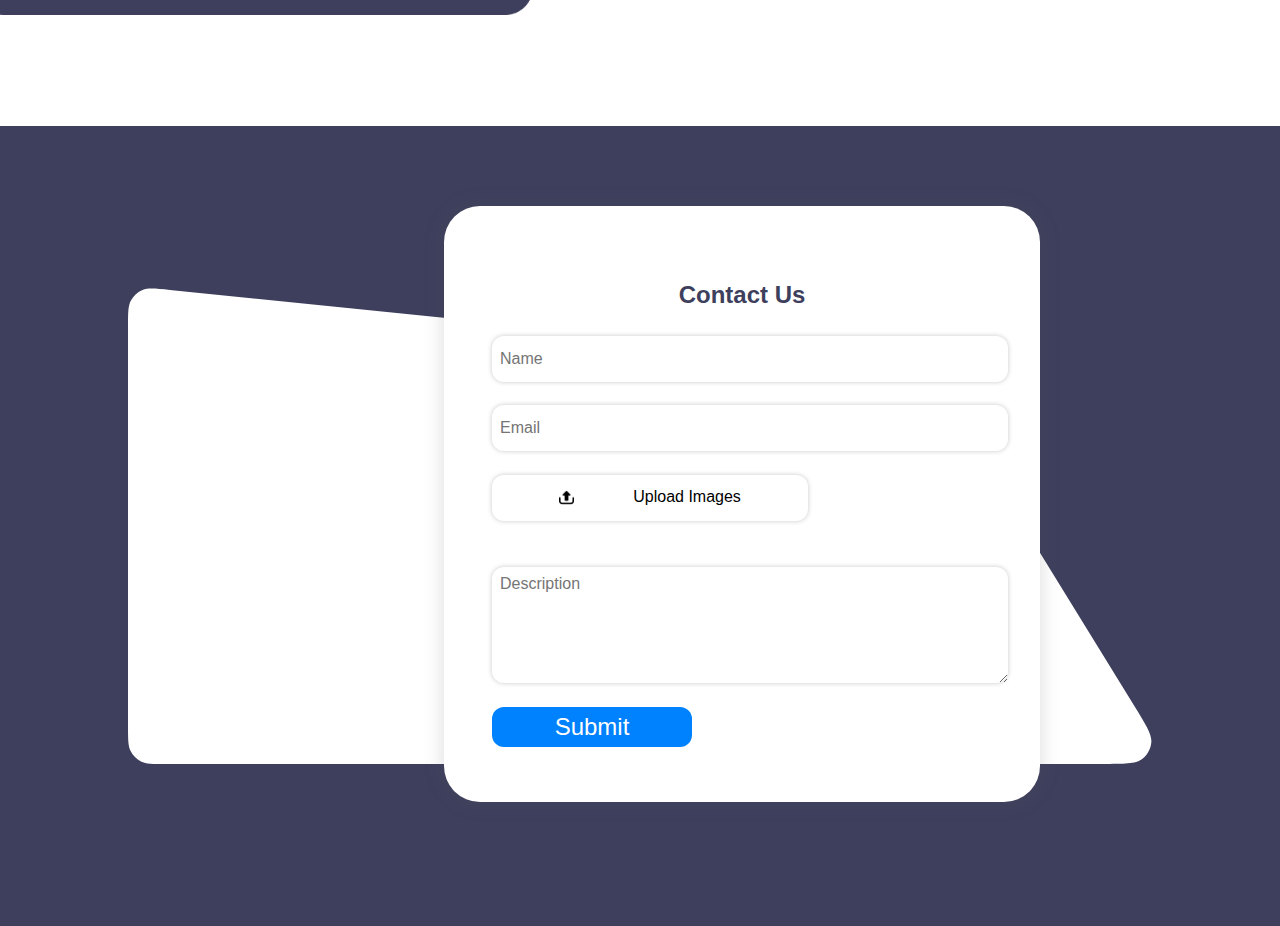
==== commit a18b48ba: "done besides seo" ====
--- a/index.html
+++ b/index.html
@@ -69,12 +69,12 @@
           <img class="main-image left-img" src="/images/denim.jpg" alt="" />
 
           <div class="product-description flex-start-right denim">
-            <h2 class="margin-fix-left">Custome Clothes</h2>
-            <ul class="description-list margin-fix-left">
+            <ul class="description-list">
+              <h2 >Custom Clothes</h2>
+            
               <li>Jeans</li>
               <li>Denim Jacket</li>
               <li>Shorts</li>
-              <li>And more!</li>
             </ul>
           </div>
         </div>
@@ -87,12 +87,12 @@
             alt=""
           />
           <div class="product-description flex-start-left" id="right-list">
-            <h2 class="margin-fix-right-c">Custome Shoes</h2>
-            <ul class="description-list margin-fix-right-c">
-              <li>Sneakers</li>
-              <li>Backpacks</li>
-              <li>Hats</li>
-              <li>Bows</li>
+            <ul class="description-list">
+            <h2>Custom Shoes</h2>
+              <li>Any design</li>
+              <li>Match any outfit</li>
+              <li>Custom Nike's</li>
+              
             </ul>
           </div>
         </div>
@@ -105,8 +105,8 @@
           />
 
           <div class="product-description flex-start-right" id="Decor">
+            <ul class="description-list">
             <h2>Decor</h2>
-            <ul class="description-list">
               <li>Wall Decor</li>
               <li>Shelf Decor</li>
               <li>And more!</li>
@@ -127,12 +127,11 @@
           />
 
           <div class="product-description baby-products flex-start-left">
-            <h2>Custome Clothes</h2>
             <ul class="description-list">
-              <li>Jeans</li>
-              <li>Denim Jacket</li>
-              <li>Shorts</li>
-              <li>And more!</li>
+              <h2>Baby Items</h2>
+              <li>Quilts</li>
+              <li>Dolls</li>
+              <li>Teether blankets</li>
             </ul>
           </div>
         </div>
@@ -146,12 +145,12 @@
           />
 
           <div class="product-description flex-start-right">
-            <h2 class="margin-fix-left">Custome Backpacks</h2>
-            <ul class="description-list bp-list">
-              <li>Sneakers</li>
+            <ul class="description-list">
+              <h2 >Custom Accessories</h2>
+              <li>Hats</li>
               <li>Backpacks</li>
-              <li>Hats</li>
               <li>Bows</li>
+
             </ul>
           </div>
         </div>
--- a/css/style.css
+++ b/css/style.css
@@ -200,7 +200,7 @@
     .hero-img{
         max-width: 380px;
         right: 3.5rem;
-        top: 6rem;
+        top: 9rem;
     }
 }
 
@@ -218,10 +218,17 @@
 /* Mobile Phone */
 @media screen and (max-width: 575.98px){
     .hero-wrap{
-        height: auto;
+        height: 662px;
+        
         display: flex;
         flex-direction: column;
 
+    }
+    
+
+    .sage-block{
+        max-height: 700px;
+        min-height: 570px;
     }
     .hero-img{
         width: 100%;
@@ -231,7 +238,7 @@
     }
     .big-block{
         width: 55%;
-        height: 100vh;
+        height: 100%;
         position: relative;
         top: 0;
         left: 0;
@@ -241,7 +248,7 @@
     .logo img{
         height: auto;
         position: absolute;
-        top: 8rem;
+        top: 11rem;
         left: 3rem;
         margin: 0 auto;
         width: 330px;
@@ -272,7 +279,7 @@
 @media screen and (max-width: 321.98px){
     .logo img{
     width: 250px;
-    left: 1rem;
+    left: 2rem;
     }
 
 }
@@ -319,7 +326,7 @@
 
 @media (max-width: 991.98px){
     .blue-box{
-        width: 43ch;
+        width: 37ch;
     }
 }
 
@@ -365,6 +372,7 @@
 
 .text-shadow{
     text-shadow: .5px .5px .5px rgba(0, 0, 0, 0.512);
+   width: 23ch
 }
 .section-block{
     position: absolute;
@@ -379,18 +387,18 @@
 }
 
 .flex-start-right{
-    right: 0rem;
-    display: flex;
-    align-items: center;
+    left: 0rem;
+    display: flex;
+    align-items: flex-end;
 }
 .left-img{
-    left: 3rem;
-    top: 0rem;
+    left: 8rem;
+    top: 2rem;
 }
 
 .right-img{
     right: 6rem;
-    height: 450px;
+    height: 500px;
     top: -5rem;
 }
 /* main products */
@@ -418,12 +426,13 @@
     max-height: 203rem;
 }
 
-.custom-clothes img{
+#cocomelon{
+    max-width: 409px;
 
 }
 
 #baby-items{
-    max-height: 400px;
+    max-height: 500px;
     top: -2rem;
 }
 
@@ -434,8 +443,8 @@
     font-family: 'Inter';
     display: flex;
     flex-direction: column;
-    align-items: center;
-    width: 85vw;
+    
+    width: 68vw;
 }
 
 .description-list li{
@@ -464,14 +473,15 @@
     left: 0rem;
 }
 
-h2{
-    text-align: center;
-    width: auto;
-}
+.flex-start-left{
+    right: 0;
+}
+
 
 #backpack{
-    max-height: 400px;
+    max-height: 500px;
     left: 5rem;
+    top: -3rem;
 }
 
 .Products h2{
@@ -509,17 +519,15 @@
 /* Large Screens */
 
 @media screen and (max-width: 1199.98px){
-    .product-description{
-        width: 85vw;
-    }
+    
     .main-products{
         max-height: 136rem;
     }
     
     .left-img{
-        max-width: 350px;
-        top: 3rem;
-        left: 2rem;
+        max-width: 380px;
+        top: 2rem;
+        left: 4rem;
     
     }
     
@@ -539,8 +547,8 @@
         font-size: 1rem;
     }
     #cocomelon{
-        right: 7rem;
-        top:0rem
+        right: 3rem;
+        top: 0rem;
     }
     
 
@@ -551,8 +559,8 @@
         right: 2.5rem;
     }
     #backpack{
-        top: 0rem;
-        max-height: 300px;
+        max-height: 350px;
+        top: -3rem;
     }
     .denim{
         right: 0rem;
@@ -586,9 +594,7 @@
         margin-left: 2rem;
     }
     
-    #right-list{
-        width: 85vw;
-    }
+   
    
     .product-description h2{
         font-size: 1.1rem;
@@ -601,8 +607,10 @@
 
 @media screen and (max-width: 768.98px){
     h2{
-      width:  20ch;
-    }
+      max-width:  22ch;
+    }
+
+    
     .main-products{
         max-height: 110rem;
     }
@@ -629,6 +637,8 @@
         left: 3rem;
     }
     .denim{
+        left: -1rem;
+        align-items: flex-end;
     }
 }
 
@@ -640,7 +650,7 @@
         max-width: 85vw;
     }
     .baby-products h2{
-        width: 24ch;
+        width: 17ch;
     }
     .custom-clothes, .custom-shoes, .custom-wall-art {
         height: 150px;
@@ -650,7 +660,9 @@
         justify-content: space-evenly;
         align-items: flex-start;
     }
-  
+    .product-description{
+        width: 77vw;
+    }
 
     .left-img{
         max-width: 142px;
@@ -687,8 +699,8 @@
         width: 15ch;
     }
     #Decor{
-        right: 2rem;
-    }
+        right: 4rem;
+        align-items: flex-end;    }
     #baby-items{
         right: 2rem;
         max-height: 120px;
@@ -703,9 +715,11 @@
     .product-description h2{
         font-size: .8rem;
         margin-bottom: 5px;
+        width: 15ch;
     }
     .description-list{
         display: flex;
+        flex-direction: column;
         width: 80px;
         height: auto;
         flex-wrap: wrap;
@@ -713,7 +727,6 @@
         font-size: .6rem;
         margin-top: 5px;
         display: flex;
-        width: 123px;
         flex-wrap: wrap;
     }
     .description-list li{
@@ -742,24 +755,29 @@
     .baby-products{
         width: 85vw;
         align-items: flex-start;
+        right: 0;
     }
 }
 
 @media screen and (max-width: 390px)
         {
+        
+
        
         .flex-start{
             width: 85vw;
         }
         .flex-start-left{
            right: 0;
-            align-items: flex-start;
         }
         .flex-start-right{
-            left: 0;
+            left: 0px;
             align-items: flex-end;
+             width: 70vw;
         }
-       
+        h2.margin-fix-left {
+            margin-right: 13px;
+        }
         
     }
 
@@ -774,10 +792,18 @@
             font-size: .6rem;
         }
         .description-list{
-            font-size: .5rem;
+            font-size: 0.5rem;
+    position: relative;
+    left: 0.5rem;
+        }
+
+        h2.margin-fix-left {
+            margin-right: 22px;
         }
        
-        
+        #cocomelon{
+            top: 0;
+        }
         
     }
 
@@ -976,7 +1002,6 @@
 }
 
 
-form{position: relative; }
 
 
 @media screen and (max-width: 575.98px){
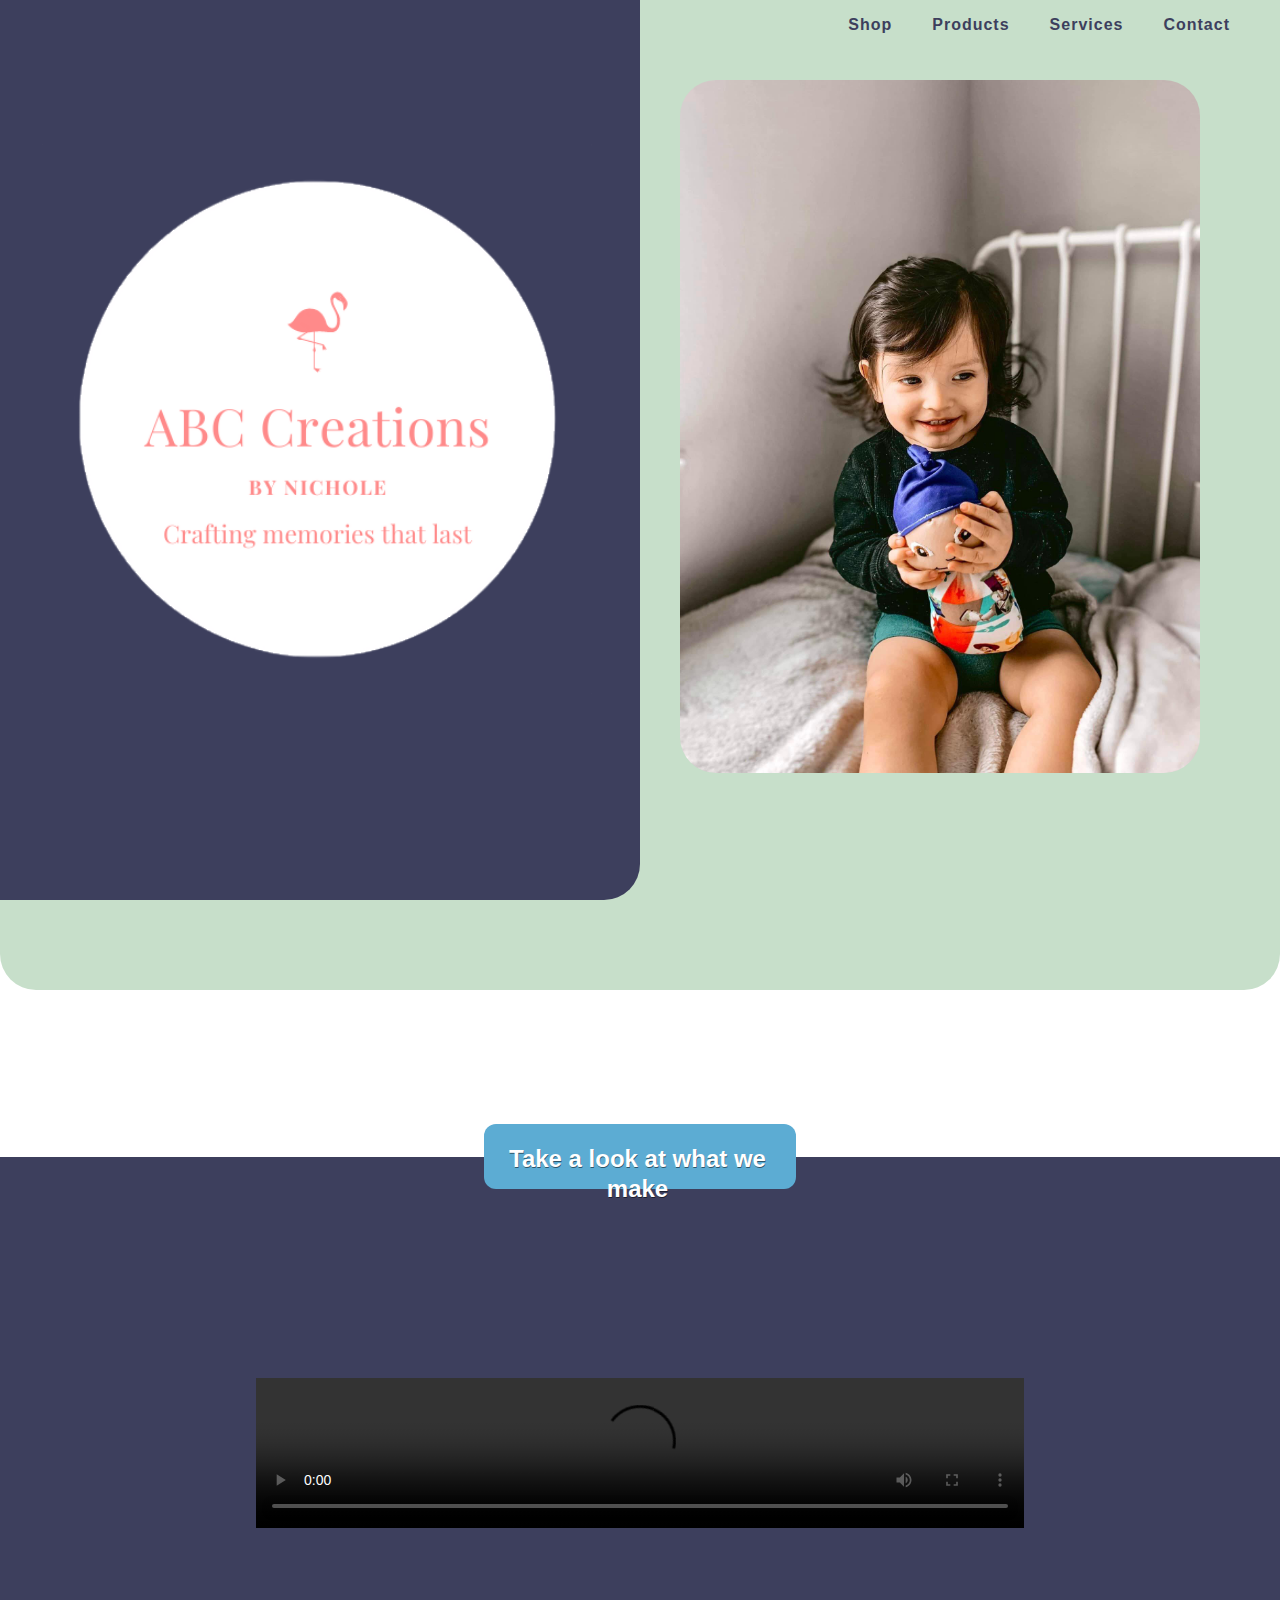
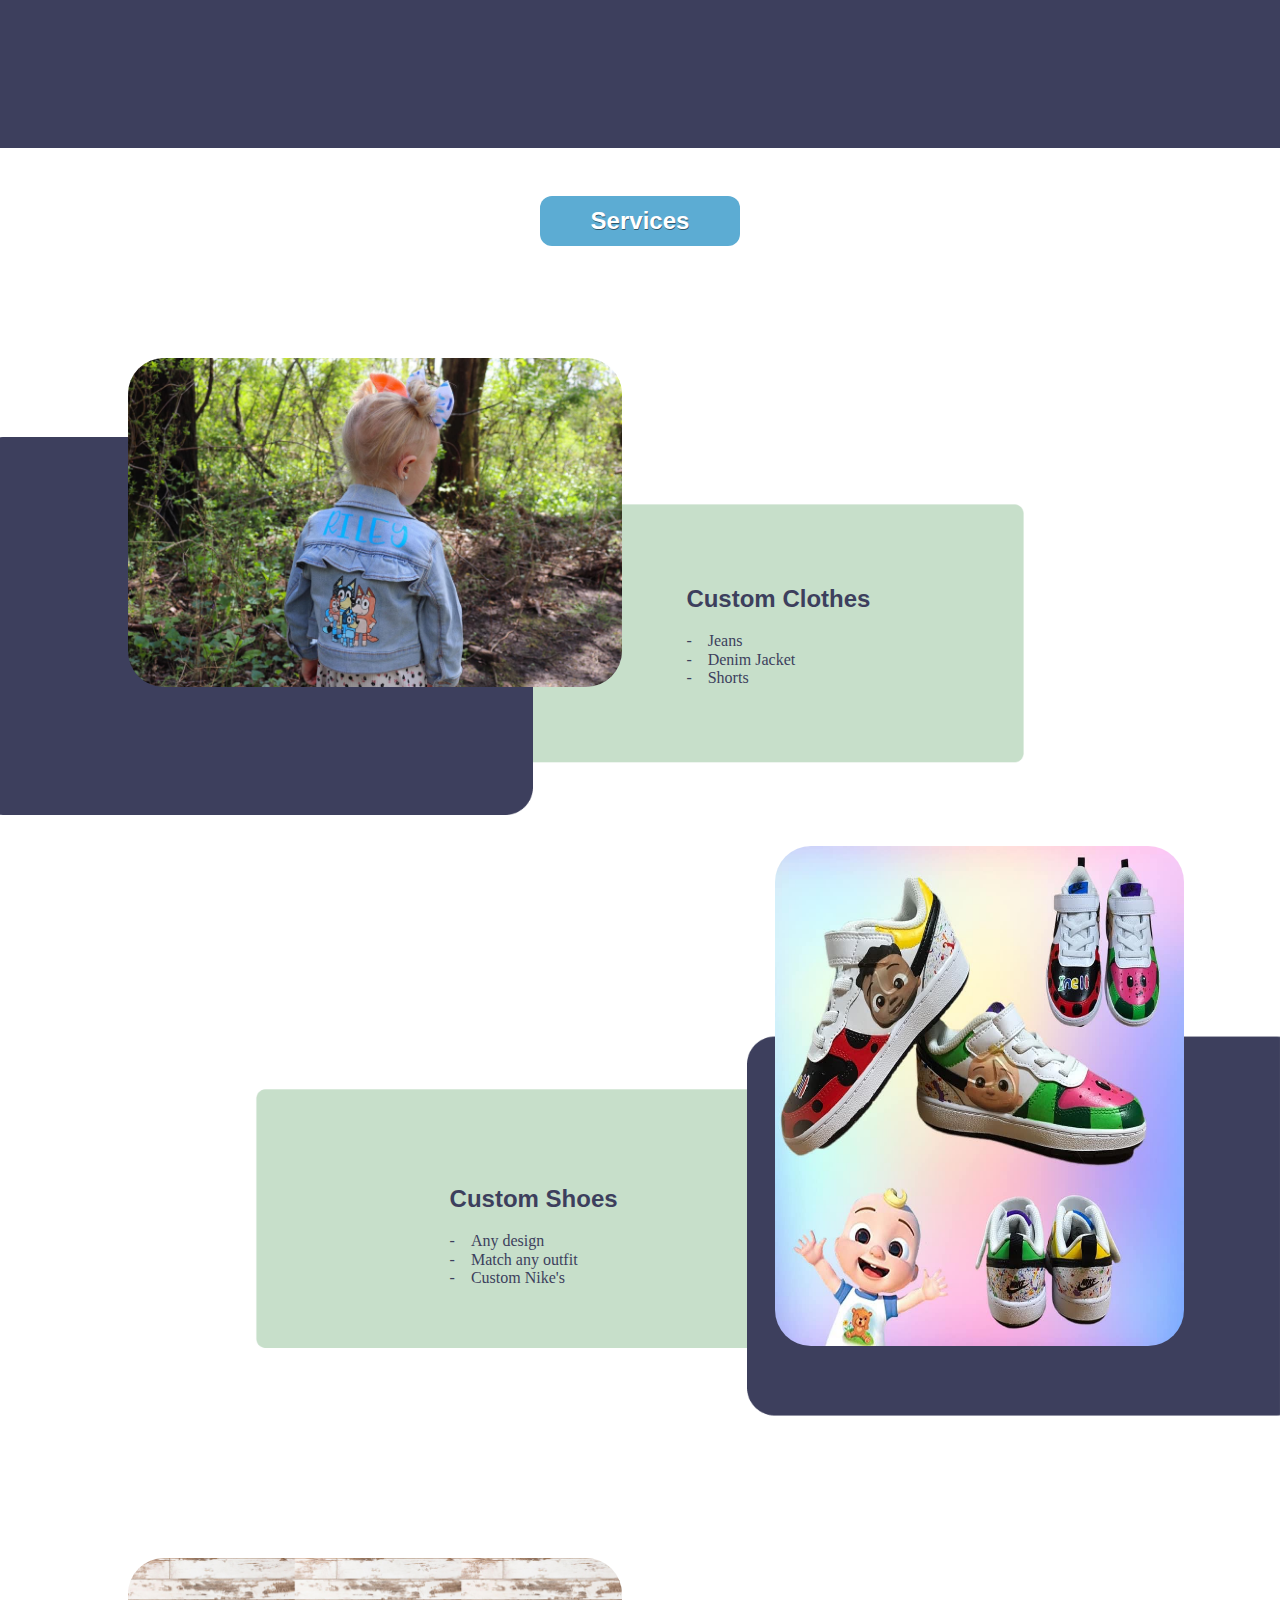
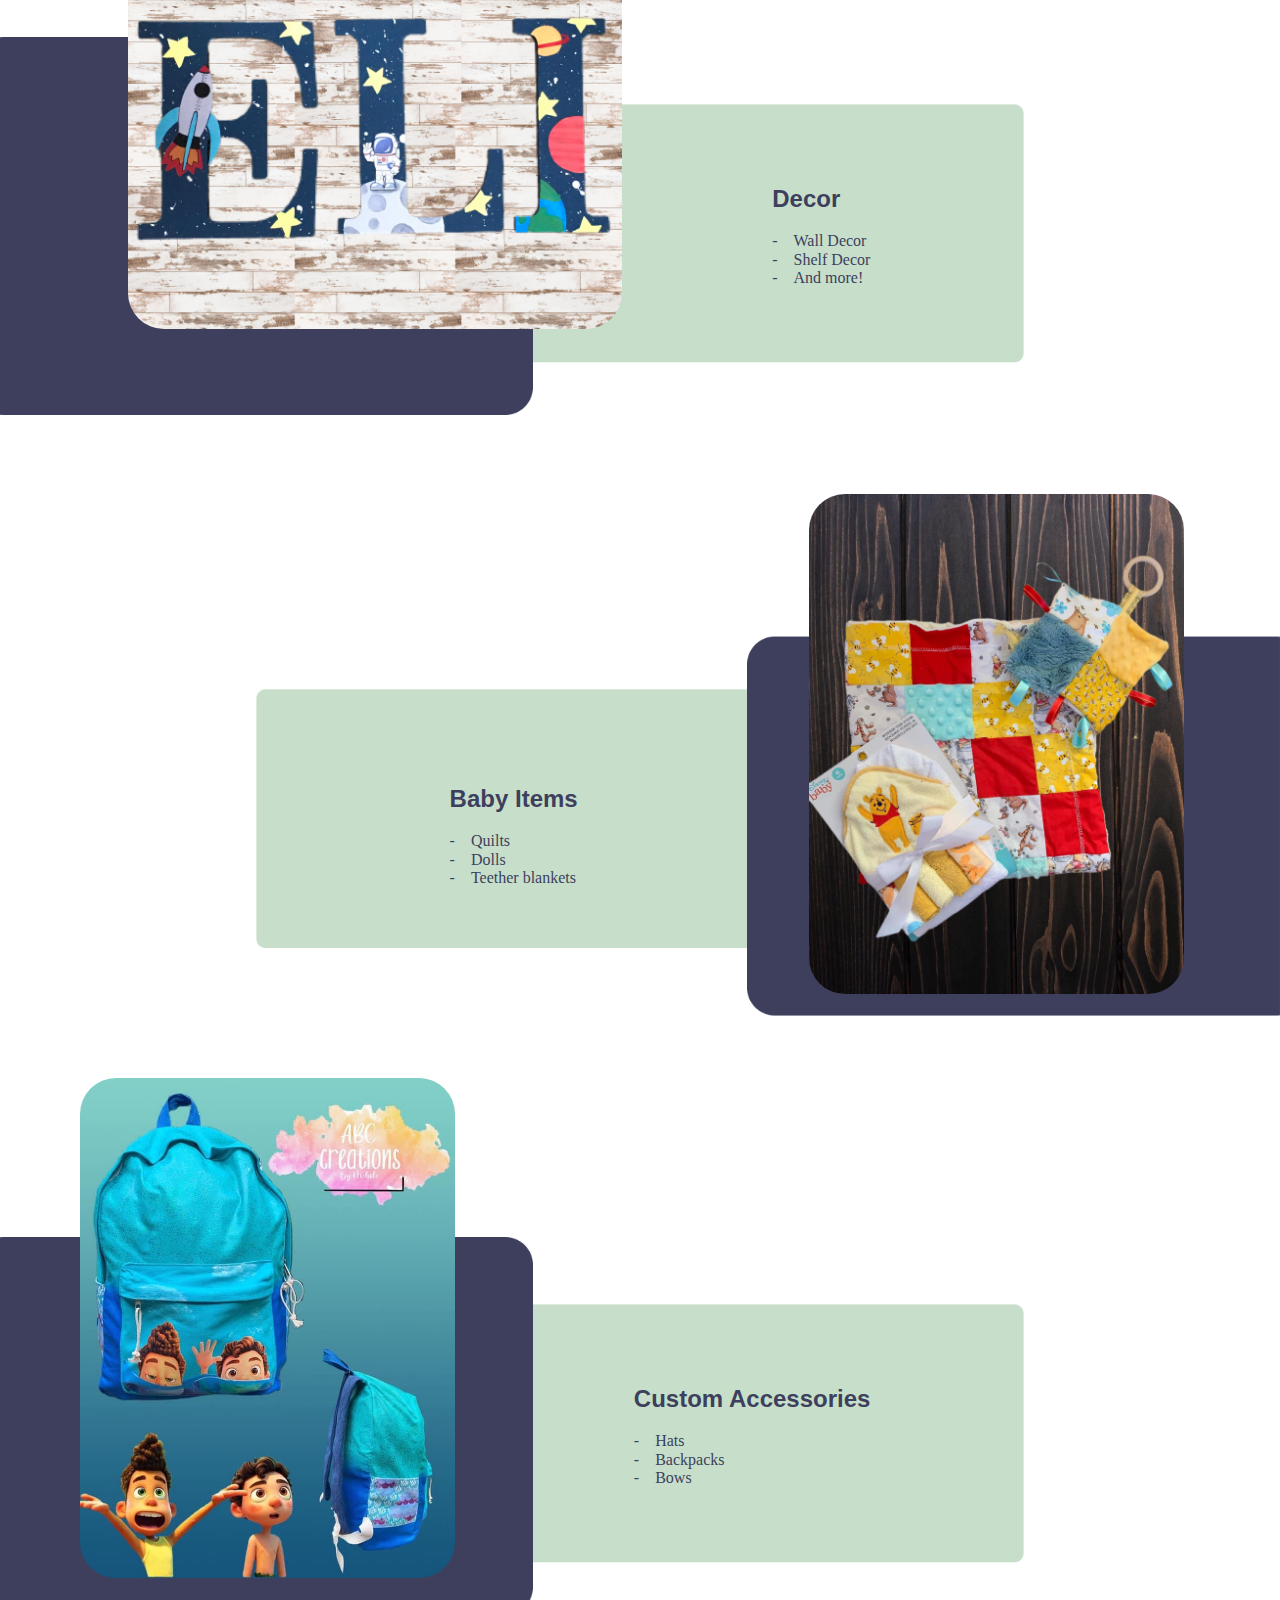
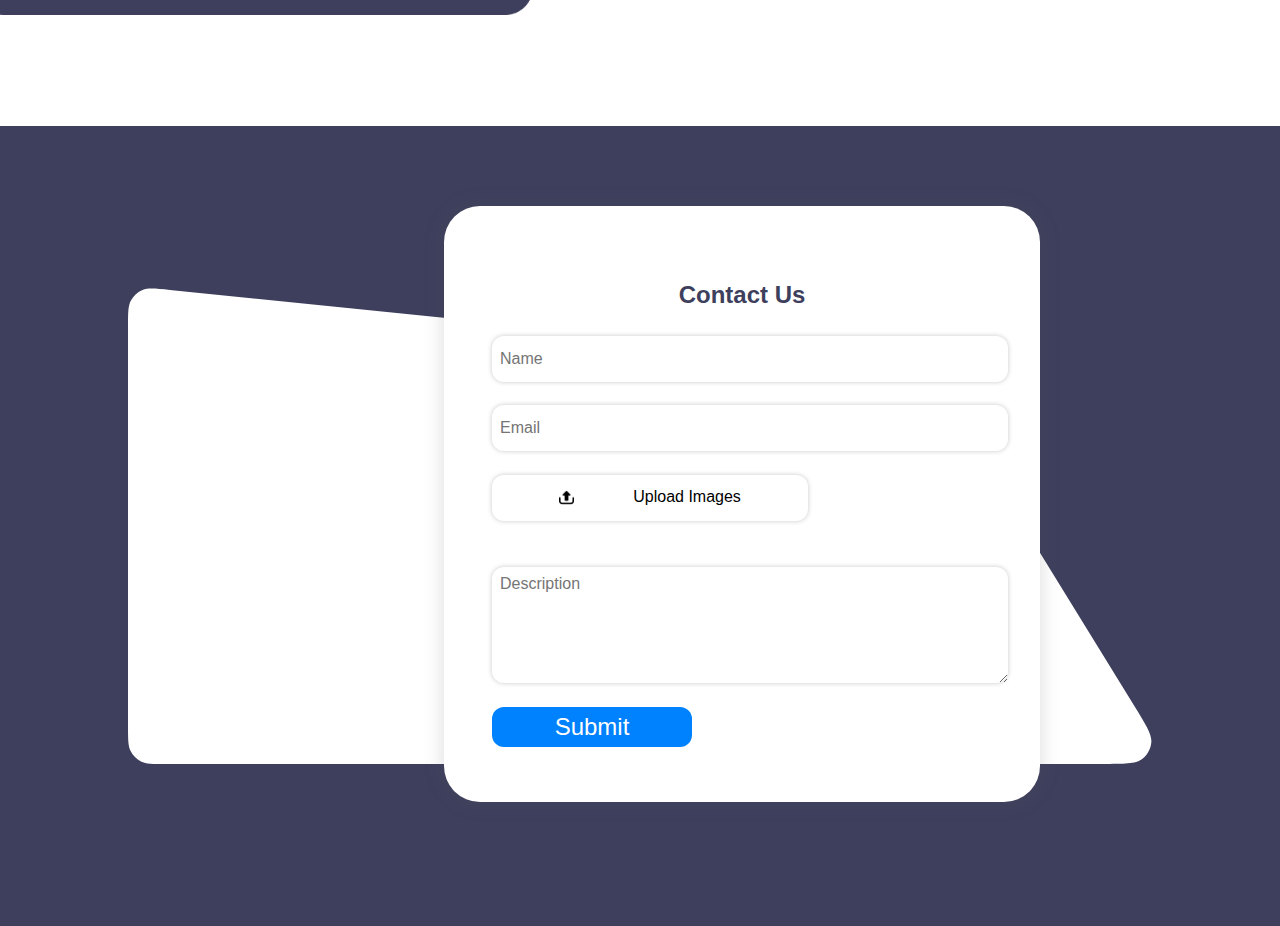
==== commit a4b6f815: "fixed some issues" ====
--- a/index.html
+++ b/index.html
@@ -70,8 +70,8 @@
 
           <div class="product-description flex-start-right denim">
             <ul class="description-list">
-              <h2 >Custom Clothes</h2>
-            
+              <h2>Custom Clothes</h2>
+
               <li>Jeans</li>
               <li>Denim Jacket</li>
               <li>Shorts</li>
@@ -88,11 +88,10 @@
           />
           <div class="product-description flex-start-left" id="right-list">
             <ul class="description-list">
-            <h2>Custom Shoes</h2>
+              <h2>Custom Shoes</h2>
               <li>Any design</li>
               <li>Match any outfit</li>
               <li>Custom Nike's</li>
-              
             </ul>
           </div>
         </div>
@@ -106,7 +105,7 @@
 
           <div class="product-description flex-start-right" id="Decor">
             <ul class="description-list">
-            <h2>Decor</h2>
+              <h2>Decor</h2>
               <li>Wall Decor</li>
               <li>Shelf Decor</li>
               <li>And more!</li>
@@ -146,11 +145,10 @@
 
           <div class="product-description flex-start-right">
             <ul class="description-list">
-              <h2 >Custom Accessories</h2>
+              <h2>Custom Accessories</h2>
               <li>Hats</li>
               <li>Backpacks</li>
               <li>Bows</li>
-
             </ul>
           </div>
         </div>
--- a/css/style.css
+++ b/css/style.css
@@ -1,1060 +1,1063 @@
-:root{
-    --dark-blue: #3D3F5D;
-    --banner-blue: #5CACD3;
-    --sage-green: #C7DFCA;
-    --button-blue: #0081FE;
-
-}
-
-
-H2, H3, H4, H5, H6, p, a{
-    font-family: 'Inter', sans-serif;
-    display: block;
-    position: relative;
-}
-.site-container{
-    display: flex;
-    flex-direction: column;
+:root {
+  --dark-blue: #3d3f5d;
+  --banner-blue: #5cacd3;
+  --sage-green: #c7dfca;
+  --button-blue: #0081fe;
+}
+
+.x_Button {
+  position: absolute;
+  top: 10px;
+  right: 10px;
+  color: rgba(255, 255, 255, 0.547);
+  font-size: 1rem;
+  border-radius: 100%;
+  width: 20px;
+  text-align: center;
+  background-color: rgba(10, 10, 10, 0.142);
+  z-index: 2;
+}
+
+@keyframes swing {
+  25% {
+    transform: rotate(10deg);
+  }
+  50% {
+    transform: rotate(-10deg);
+  }
+  75% {
+    transform: rotate(5deg);
+  }
+  100% {
+    transform: rotate(0deg);
+  }
+}
+.form_image:hover {
+  /*   the image swings side to side a little bit  */
+  animation: swing ease-in-out infinite alternate;
+  animation-duration: 1s;
+}
+
+.x_Button:hover {
+  background-color: rgba(10, 10, 10, 0.342);
+  color: white;
+}
+H2,
+H3,
+H4,
+H5,
+H6,
+p,
+a {
+  font-family: "Inter", sans-serif;
+  display: block;
+  position: relative;
+}
+.site-container {
+  display: flex;
+  flex-direction: column;
 }
 
 /* Navbar */
-.nav-bar{
-    font-family: 'Inter', sans-serif;
-    
-    width: auto;
-    height: 50px;
-    position: absolute;
-    right: 10px;
-    display: flex;
-    justify-content: center;
-    align-items: center;
-    margin-right: rem;
-    font-size: 1rem;
-}
-.hamburger{
-    width: 30px;
-    height: 30px;
-    position: absolute;
-    left: 1rem;
-    top: 1rem;
+.nav-bar {
+  font-family: "Inter", sans-serif;
+
+  width: auto;
+  height: 50px;
+  position: absolute;
+  right: 10px;
+  display: flex;
+  justify-content: center;
+  align-items: center;
+  margin-right: rem;
+  font-size: 1rem;
+}
+.hamburger {
+  width: 30px;
+  height: 30px;
+  position: absolute;
+  left: 1rem;
+  top: 1rem;
+  display: none;
+  flex-direction: column;
+  justify-content: space-evenly;
+  cursor: pointer;
+  align-items: center;
+  margin-right: 3rem;
+}
+.line {
+  width: 30px;
+  height: 2px;
+  background-color: var(--banner-blue);
+}
+
+.nav-item {
+  margin-right: 2.5rem;
+  list-style: none;
+  letter-spacing: 1px;
+}
+
+.nav-item a,
+.nav-item:active a {
+  color: var(--dark-blue) !important;
+  text-decoration: none;
+  font-weight: bold;
+}
+.nav-item a:hover {
+  text-decoration: underline 3px var(--banner-blue) !important;
+  text-underline-offset: 3px;
+}
+
+@media screen and (max-width: 768px) {
+  .nav-bar {
     display: none;
     flex-direction: column;
-    justify-content: space-evenly;
-    cursor: pointer;
-    align-items: center;
-    margin-right: 3rem;
-}
-.line{
-    width: 30px;
-    height: 2px;
-    background-color: var(--banner-blue);
-}
-
-.nav-item{
-    margin-right: 2.5rem;
-    list-style: none;
-    letter-spacing: 1px;}
-
-.nav-item a, .nav-item:active a{
-    color: var(--dark-blue) !important;    text-decoration: none;
-    font-weight: bold;
-}
-.nav-item a:hover{
-    text-decoration: underline 3px var(--banner-blue) !important;
-    text-underline-offset: 3px;
-
-}
-
-@media screen and  (max-width: 768px){
-    .nav-bar{
-        display: none;
-        flex-direction: column;
-        align-items: flex-start;
-        justify-content: flex-start;
-        padding-top: 2rem;
-        padding-left: 2rem;
-        position: relative;
-        width: 100%;
-        background-color: var(--sage-green);
-        height: 100vh;
-        /*transition for navbar*/        
-    }
-    .nav-bar li{
-        margin: 1.5rem 0;
-
-    }
-    .hamburger{
-        display: flex;
-        z-index: 2;
-    }
-
-    /* transform lines into an x */
-    
-    
-}
-
+    align-items: flex-start;
+    justify-content: flex-start;
+    padding-top: 2rem;
+    padding-left: 2rem;
+    position: relative;
+    width: 100%;
+    background-color: var(--sage-green);
+    height: 100vh;
+    /*transition for navbar*/
+  }
+  .nav-bar li {
+    margin: 1.5rem 0;
+  }
+  .hamburger {
+    display: flex;
+    z-index: 2;
+  }
+
+  /* transform lines into an x */
+}
 
 /* Hero */
-.hero-wrap{
-    width: 100%;
-   height: 900px;
-    position: relative;
-    top: 0px;
-    left: 0;
-    z-index: -1;
-    margin-bottom: 3rem;
-}
-
-.sage-block{
-    width: 100%;
-    height: 110%;
-    background-color: var(--sage-green);
-    position: absolute;
-    top: 0;
-    left: 0;
-    z-index: 0;
-    border-bottom-right-radius: 36px;
-    border-bottom-left-radius: 36px;
-}
-.big-block{
-    top: 0px;
-    z-index: 1;
-    position: absolute;
-    height: 100%;
-    width: 50vw;
-    background-color: var(--dark-blue);
-    margin-bottom: 3rem;
-    border-bottom-right-radius: 36px;
-}
-.logo img{
-    width: 550px;
+.hero-wrap {
+  width: 100%;
+  height: 900px;
+  position: relative;
+  top: 0px;
+  left: 0;
+  z-index: -1;
+  margin-bottom: 3rem;
+}
+
+.sage-block {
+  width: 100%;
+  height: 110%;
+  background-color: var(--sage-green);
+  position: absolute;
+  top: 0;
+  left: 0;
+  z-index: 0;
+  border-bottom-right-radius: 36px;
+  border-bottom-left-radius: 36px;
+}
+.big-block {
+  top: 0px;
+  z-index: 1;
+  position: absolute;
+  height: 100%;
+  width: 50vw;
+  background-color: var(--dark-blue);
+  margin-bottom: 3rem;
+  border-bottom-right-radius: 36px;
+}
+.logo img {
+  width: 550px;
+  height: auto;
+  position: absolute;
+  top: 9rem;
+  right: 3rem;
+  z-index: 2;
+}
+
+.video {
+  position: relative;
+  height: 100vh;
+}
+.blue-box {
+  position: relative;
+  height: 40px;
+  width: 100px;
+  background-color: var(--banner-blue);
+}
+.video-container video {
+  width: 60%;
+  height: auto;
+  position: absolute;
+}
+
+.blue-banner {
+  position: absolute;
+  z-index: 3;
+  height: 100px;
+  width: 23ch;
+  display: flex;
+  align-items: center;
+  justify-content: center;
+  right: 9rem;
+  bottom: 26.3rem;
+  font-size: 1.5rem;
+  font-weight: 500;
+  color: white;
+
+  border-radius: 12px;
+  font-family: "Lucida Sans", "Lucida Sans Regular", "Lucida Grande",
+    "Lucida Sans Unicode", Geneva, Verdana, sans-serif, Tahoma, Geneva, Verdana,
+    sans-serif;
+}
+
+.hero-img {
+  width: 520px;
+  height: auto;
+  z-index: 1;
+  position: absolute;
+  right: 5rem;
+  border-radius: 36px;
+  top: 5rem;
+}
+
+.hero-mobile {
+  display: none;
+}
+/* large screens: laptops */
+@media screen and (max-width: 1199.98px) {
+  .hero-wrap {
+    height: 700px;
+  }
+  .logo img {
+    max-width: 450px;
     height: auto;
     position: absolute;
     top: 9rem;
     right: 3rem;
     z-index: 2;
-   
-}
-
-.video{
-    position: relative;
-    height: 100vh;
-}
-.blue-box{
-    position: relative;
-    height: 40px;
-    width: 100px;
-    background-color: var(--banner-blue);
-}
-.video-container video{
-    width: 60%;
+  }
+
+  .hero-img {
+    max-width: 380px;
+    right: 3.5rem;
+    top: 9rem;
+  }
+}
+
+@media screen and (max-width: 991.98px) {
+  .logo img {
+    max-width: 350px;
+    right: 1rem;
+  }
+  .hero-img {
+    max-width: 260px;
+  }
+}
+
+/* Mobile Phone */
+@media screen and (max-width: 575.98px) {
+  .hero-wrap {
+    height: 662px;
+
+    display: flex;
+    flex-direction: column;
+  }
+
+  .sage-block {
+    max-height: 700px;
+    min-height: 570px;
+  }
+  .hero-img {
+    width: 100%;
     height: auto;
     position: absolute;
-}
-
-.blue-banner{
+    top: 0;
+  }
+  .big-block {
+    width: 55%;
+    height: 100%;
+    position: relative;
+    top: 0;
+    left: 0;
+    margin-bottom: 0;
+    border-bottom-right-radius: 12px;
+  }
+  .logo img {
+    height: auto;
     position: absolute;
-    z-index: 3;
-    height: 100px;
-    width: 23ch;
-    display: flex;
-    align-items: center;
-    justify-content: center;
-    right: 9rem;
-    bottom: 26.3rem;
-    font-size: 1.5rem;
-    font-weight: 500;
-    color: white;
-   
-    border-radius: 12px;
-    font-family:'Lucida Sans', 'Lucida Sans Regular', 'Lucida Grande', 'Lucida Sans Unicode', Geneva, Verdana, sans-serif, Tahoma, Geneva, Verdana, sans-serif;
-}
-
-.hero-img {
-    width: 520px;
-    height: auto;
-    z-index: 1;
+    top: 11rem;
+    left: 3rem;
+    margin: 0 auto;
+    width: 330px;
+    z-index: 2;
+  }
+  .hero-img {
+    display: none;
+  }
+  .blue-banner {
+    width: 22ch;
+    height: 40px;
+    font-size: 0.7rem;
     position: absolute;
-    right: 5rem;
-    border-radius: 36px;
-    top: 5rem;
-}
-
-.hero-mobile{
-    display: none;
-}
-/* large screens: laptops */
-@media screen and (max-width: 1199.98px){
-    .hero-wrap{
-        height: 700px;
-    }
-    .logo img{
-        max-width: 450px;
-        height: auto;
-        position: absolute;
-        top: 9rem;
-        right: 3rem;
-        z-index: 2;
-    }
-
-    .hero-img{
-        max-width: 380px;
-        right: 3.5rem;
-        top: 9rem;
-    }
-}
-
-@media screen and (max-width: 991.98px){
-    .logo img{
-        max-width: 350px;
-        right: 1rem
-    }
-    .hero-img{
-        max-width: 260px;
-
-    }
-}
-
-/* Mobile Phone */
-@media screen and (max-width: 575.98px){
-    .hero-wrap{
-        height: 662px;
-        
-        display: flex;
-        flex-direction: column;
-
-    }
-    
-
-    .sage-block{
-        max-height: 700px;
-        min-height: 570px;
-    }
-    .hero-img{
-        width: 100%;
-        height: auto;
-        position: absolute;
-        top: 0;      
-    }
-    .big-block{
-        width: 55%;
-        height: 100%;
-        position: relative;
-        top: 0;
-        left: 0;
-        margin-bottom: 0;
-        border-bottom-right-radius: 12px;
-    }
-    .logo img{
-        height: auto;
-        position: absolute;
-        top: 11rem;
-        left: 3rem;
-        margin: 0 auto;
-        width: 330px;
-        z-index: 2;
-
-    }
-    .hero-img{
-        display: none;
-    }
-    .blue-banner{
-        width: 22ch;
-        height: 40px;
-        font-size: .7rem;
-        position: absolute;
-        top: 21.5rem;
-        left: 3.85rem;
-        margin-bottom: 0;    }
-       
-
-}
-@media screen and (max-width: 378.98px){
-    .logo img{
+    top: 21.5rem;
+    left: 3.85rem;
+    margin-bottom: 0;
+  }
+}
+@media screen and (max-width: 378.98px) {
+  .logo img {
     width: 280px;
     left: 3rem;
-    }
-
-}
-@media screen and (max-width: 321.98px){
-    .logo img{
+  }
+}
+@media screen and (max-width: 321.98px) {
+  .logo img {
     width: 250px;
     left: 2rem;
-    }
-
-}
-
-/* Video */ 
-
-.blue-box{
-    top: 2rem;
-    position: relative;
-    width: 39ch;
-    height: 65px;
-    line-height: 30px;
-    text-align: center;
-    color: white;
-    border-radius: 12px;
-    z-index: 2;
-    font-family: 'Inter';
-    margin-top: 9rem;
-}
-.video{
-    position: relative;
-    height: 800px;
+  }
+}
+
+/* Video */
+
+.blue-box {
+  top: 2rem;
+  position: relative;
+  width: 39ch;
+  height: 65px;
+  line-height: 30px;
+  text-align: center;
+  color: white;
+  border-radius: 12px;
+  z-index: 2;
+  font-family: "Inter";
+  margin-top: 9rem;
+}
+.video {
+  position: relative;
+  height: 800px;
+  width: 100vw;
+  display: flex;
+  flex-direction: column;
+  align-items: center;
+  justify-content: space-evenly;
+}
+
+.video-container {
+  position: relative;
+  width: 100vw;
+  height: 650px;
+  display: flex;
+  align-items: center;
+  justify-content: center;
+  background-color: var(--dark-blue);
+}
+video {
+  height: 400px;
+  width: auto;
+  position: relative;
+}
+
+@media (max-width: 991.98px) {
+  .blue-box {
+    width: 37ch;
+  }
+}
+
+@media screen and (max-width: 575.98px) {
+  .video-container video {
+    width: 300px;
+  }
+  .video-container {
+    height: 280px;
+  }
+  .video {
+    margin-top: 7rem;
+    height: auto;
     width: 100vw;
     display: flex;
     flex-direction: column;
     align-items: center;
     justify-content: space-evenly;
-}
-
-.video-container{
-    position: relative;
+  }
+
+  .blue-box {
+    width: auto;
+    top: -1rem;
+    height: 40px;
+    line-height: 20px;
+    font-size: 0.7rem;
+    position: absolute;
+    margin-bottom: 0;
+    margin-top: 0;
+  }
+}
+
+.open {
+  display: flex;
+  /*do not allow the user to scroll */
+  padding-top: 2rem;
+}
+
+.text-shadow {
+  text-shadow: 0.5px 0.5px 0.5px rgba(0, 0, 0, 0.512);
+  width: 23ch;
+}
+.section-block {
+  position: absolute;
+  max-width: 80vw;
+}
+/* targets every odd section block */
+.right {
+  right: 0;
+  transform: rotate(180deg);
+}
+
+.flex-start-right {
+  left: 0rem;
+  display: flex;
+  align-items: flex-end;
+}
+.left-img {
+  left: 8rem;
+  top: 2rem;
+}
+
+.right-img {
+  right: 6rem;
+  height: 500px;
+  top: -5rem;
+}
+/* main products */
+
+.main-image {
+  position: absolute;
+  max-width: 494px;
+  border-radius: 36px;
+}
+
+.custom-clothes,
+.custom-shoes,
+.custom-wall-art {
+  position: relative;
+  width: 100vw;
+  height: 600px;
+  display: flex;
+  align-items: center;
+  justify-content: start;
+}
+
+.main-products {
+  display: flex;
+  flex-direction: column;
+  justify-content: space-evenly;
+  max-height: 203rem;
+}
+
+#cocomelon {
+  max-width: 409px;
+}
+
+#baby-items {
+  max-height: 500px;
+  top: -2rem;
+}
+
+.product-description {
+  position: absolute;
+  z-index: 3;
+  color: var(--dark-blue);
+  font-family: "Inter";
+  display: flex;
+  flex-direction: column;
+
+  width: 68vw;
+}
+
+.description-list li {
+  color: var(--dark-blue);
+  list-style: none;
+}
+
+.description-list {
+}
+
+.description-list li::before {
+  content: "-";
+  margin-right: 1rem;
+}
+
+.flex-start {
+  display: flex;
+  flex-direction: column;
+  justify-content: center;
+  align-items: flex-start;
+  position: relative;
+  width: 100vw;
+  left: 0rem;
+}
+
+.flex-start-left {
+  right: 0;
+}
+
+#backpack {
+  max-height: 500px;
+  left: 5rem;
+  top: -3rem;
+}
+
+.Products h2 {
+  height: 50px;
+  width: 15ch;
+  text-align: center;
+  margin: 0 auto;
+  font-size: 1.5rem;
+  background-color: var(--banner-blue);
+  border-radius: 12px;
+  color: white;
+}
+
+.Products {
+  height: auto;
+  line-height: 50px;
+  position: relative;
+  margin-bottom: 5rem;
+  margin-top: 3rem;
+  font-family: "Inter";
+}
+
+#sm-decor {
+  left: 1rem;
+  height: 320px;
+}
+
+#lg-decor {
+  width: 540px;
+  right: 5rem;
+  bottom: 3rem;
+}
+
+/* Large Screens */
+
+@media screen and (max-width: 1199.98px) {
+  .main-products {
+    max-height: 136rem;
+  }
+
+  .left-img {
+    max-width: 380px;
+    top: 2rem;
+    left: 4rem;
+  }
+
+  .main-image.right-img {
+    max-height: 300px;
+    top: 7rem;
+    right: 4rem;
+  }
+
+  .description-list,
+  #right-list,
+  #left-list {
+    font-size: 0.8rem;
+  }
+
+  .flex-start h2 {
+    font-size: 1rem;
+  }
+  #cocomelon {
+    right: 3rem;
+    top: 0rem;
+  }
+
+  #baby-items {
+    max-height: 350px;
+    top: -4rem;
+    right: 2.5rem;
+  }
+  #backpack {
+    max-height: 350px;
+    top: -3rem;
+  }
+  .denim {
+    right: 0rem;
+  }
+  #Decor {
+    right: 0rem;
+  }
+  .small-mobile-fix {
+    right: 0rem;
+  }
+  .description-list {
+    padding-inline-start: 15px;
+  }
+}
+
+@media screen and (max-width: 991.98px) {
+  .left-img {
+    max-width: 310px;
+    top: 3rem;
+    left: 3rem;
+  }
+  #cocomelon {
+    right: 3.3rem;
+    top: -1rem;
+  }
+  .margin-fix-right-c {
+    margin-right: 2rem;
+  }
+  .margin-fix-left {
+    margin-left: 2rem;
+  }
+
+  .product-description h2 {
+    font-size: 1.1rem;
+  }
+  .small-mobile-fix {
+    width: 85vw;
+    right: 0;
+  }
+}
+
+@media screen and (max-width: 768.98px) {
+  .text-shadow {
+    width: 26ch;
+  }
+
+  .main-products {
+    max-height: 110rem;
+  }
+  .left-img {
+    max-width: 270px;
+    top: 3rem;
+    left: 2rem;
+  }
+  #cocomelon {
+    right: 1.6rem;
+    max-height: 220px;
+  }
+  .flex-start h2 {
+    font-size: 0.9rem;
+  }
+  #baby-items {
+    max-height: 270px;
+    right: 2rem;
+  }
+  #backpack {
+    top: -1rem;
+    max-height: 250px;
+    left: 3rem;
+  }
+  .denim {
+    left: -1rem;
+    align-items: flex-end;
+  }
+}
+
+/* Mobile */
+
+@media screen and (max-width: 575.98px) {
+  .section-block {
+    max-width: 85vw;
+  }
+  .baby-products h2 {
+    width: 17ch;
+  }
+  .custom-clothes,
+  .custom-shoes,
+  .custom-wall-art {
+    height: 150px;
     width: 100vw;
-    height: 650px;
-    display: flex;
-    align-items: center;
-    justify-content: center;
-    background-color: var(--dark-blue);
-}
-video{
-    height: 400px;
-    width: auto;
-    position: relative;
-}
-
-@media (max-width: 991.98px){
-    .blue-box{
-        width: 37ch;
-    }
-}
-
-@media (max-width: 767.98px){
-    Rules
-}
-@media screen and (max-width: 575.98px){
-    .video-container video{
-        width: 300px;
-    }
-    .video-container{
-        height: 280px;
-    }
-    .video{
-        margin-top: 7rem;
-        height: auto;
-        width: 100vw;
-        display: flex;
-        flex-direction: column;
-        align-items: center;
-        justify-content: space-evenly;
-    }
-
-    .blue-box{
-        width:auto;
-        top: -1rem;
-        height: 40px;
-        line-height: 20px;
-        font-size: .7rem;
-        position: absolute;
-        margin-bottom: 0;  
-        margin-top: 0; 
-     }
-    }
-
-.open{
-    display: flex;
-    /*do not allow the user to scroll */
-    padding-top: 2rem;
-}
-
-
-
-.text-shadow{
-    text-shadow: .5px .5px .5px rgba(0, 0, 0, 0.512);
-   width: 23ch
-}
-.section-block{
-    position: absolute;
-    max-width: 80vw;
-}
-/* targets every odd section block */
-.right{
-    right: 0;
-    transform: rotate(180deg);
-
-    
-}
-
-.flex-start-right{
-    left: 0rem;
-    display: flex;
-    align-items: flex-end;
-}
-.left-img{
-    left: 8rem;
-    top: 2rem;
-}
-
-.right-img{
-    right: 6rem;
-    height: 500px;
-    top: -5rem;
-}
-/* main products */
-
-.main-image{
-    position: absolute;
-    max-width: 494px;
-    border-radius: 36px;
-}
-
-.custom-clothes, .custom-shoes, .custom-wall-art {
-    position: relative;
-    width: 100vw;
-    height: 600px;
-    display: flex;
-    align-items: center;
-    justify-content: start;
-}
-
-
-.main-products{
-    display: flex;
-    flex-direction: column;
-    justify-content: space-evenly;
-    max-height: 203rem;
-}
-
-#cocomelon{
-    max-width: 409px;
-
-}
-
-#baby-items{
-    max-height: 500px;
-    top: -2rem;
-}
-
-.product-description{
-    position: absolute;
-    z-index: 3;
-    color: var(--dark-blue);
-    font-family: 'Inter';
-    display: flex;
-    flex-direction: column;
-    
-    width: 68vw;
-}
-
-.description-list li{
-    color: var(--dark-blue);
-    list-style: none;
-
-}
-
-.description-list{
-}
-
-.description-list li::before{
-    content :'-';
-    margin-right: 1rem;
-}
-
-
-
-.flex-start{
-    display: flex;
-    flex-direction: column;
-    justify-content: center;
-    align-items: flex-start;
-    position: relative;
-    width: 100vw;
-    left: 0rem;
-}
-
-.flex-start-left{
-    right: 0;
-}
-
-
-#backpack{
-    max-height: 500px;
-    left: 5rem;
-    top: -3rem;
-}
-
-.Products h2{
-    height: 50px;
-    width: 15ch;
-    text-align: center;
-    margin: 0 auto;
-    font-size: 1.5rem;
-    background-color: var(--banner-blue);
-    border-radius: 12px;
-    color: white;
-
-}
-
-.Products{
-    height: auto;
-    line-height: 50px;
-    position: relative;
-    margin-bottom: 5rem;
-    margin-top: 3rem;
-    font-family: 'Inter';
-}
-
-#sm-decor{
-    left: 1rem;
-    height: 320px;
-}
-
-#lg-decor{
-    width: 540px;
-    right: 5rem;
-    bottom: 3rem;
-}
-
-/* Large Screens */
-
-@media screen and (max-width: 1199.98px){
-    
-    .main-products{
-        max-height: 136rem;
-    }
-    
-    .left-img{
-        max-width: 380px;
-        top: 2rem;
-        left: 4rem;
-    
-    }
-    
-    .main-image.right-img{
-        
-        max-height: 300px;
-        top: 7rem;
-        right: 4rem;
-    }
-    
-    
-    .description-list, #right-list, #left-list{
-        font-size: .8rem;
-    }
-    
-    .flex-start h2 {
-        font-size: 1rem;
-    }
-    #cocomelon{
-        right: 3rem;
-        top: 0rem;
-    }
-    
-
-
-    #baby-items{
-        max-height: 350px;
-        top: -4rem;
-        right: 2.5rem;
-    }
-    #backpack{
-        max-height: 350px;
-        top: -3rem;
-    }
-    .denim{
-        right: 0rem;
-    }
-    #Decor{
-        right: 0rem;
-    }
-    .small-mobile-fix{
-        right: 0rem;
-    }
-    .description-list{
-        padding-inline-start: 15px;
-    }
-}
-
-@media screen and  (max-width: 991.98px){
-    .left-img{
-        max-width: 310px;
-        top: 3rem;
-        left: 3rem;
-    
-    }
-    #cocomelon{
-        right: 3.3rem;
-        top: -1rem;
-    }
-    .margin-fix-right-c{
-        margin-right: 2rem;
-    }
-    .margin-fix-left{
-        margin-left: 2rem;
-    }
-    
-   
-   
-    .product-description h2{
-        font-size: 1.1rem;
-    }
-    .small-mobile-fix{
-        width: 85vw;
-        right: 0;
-    }
-}
-
-@media screen and (max-width: 768.98px){
-    h2{
-      max-width:  22ch;
-    }
-
-    
-    .main-products{
-        max-height: 110rem;
-    }
-    .left-img{
-        max-width: 270px;
-        top: 3rem;
-        left: 2rem;
-    
-    }
-    #cocomelon{
-       right: 1.6rem;
-        max-height: 220px;
-    }
-    .flex-start h2{
-        font-size: .9rem
-    }
-    #baby-items{
-        max-height: 270px;
-        right: 2rem;
-    }
-    #backpack{
-        top: -1rem;
-        max-height: 250px;
-        left: 3rem;
-    }
-    .denim{
-        left: -1rem;
-        align-items: flex-end;
-    }
-}
-
-
-/* Mobile */
-
-@media screen and (max-width: 575.98px){
-    .section-block{
-        max-width: 85vw;
-    }
-    .baby-products h2{
-        width: 17ch;
-    }
-    .custom-clothes, .custom-shoes, .custom-wall-art {
-        height: 150px;
-        width: 100vw;
-        display: flex;
-        flex-direction: column;
-        justify-content: space-evenly;
-        align-items: flex-start;
-    }
-    .product-description{
-        width: 77vw;
-    }
-
-    .left-img{
-        max-width: 142px;
-    }
-
-    #cocomelon, #baby-items, #backpack{
-        max-height: 150px;
-    }
-    .main-image{
-        max-height: 130px;
-        border-radius: 12px;
-    }
-    .right-img{
-        max-height: 120px;
-        aspect-ratio: 1/ 1;
-        top: -.5rem;
-        right: 1rem;
-    }
-    .left-img{
-        left: 1.2rem;
-        top: 0.5rem;
-    }
-    .product-description{
-        font-size: .5rem;
-    }
-    
-    .flex-start{
-        display: flex;
-        flex-direction: column;
-        justify-content: center;
-        align-items: center;
-    }
-    .flex-start h2{
-        width: 15ch;
-    }
-    #Decor{
-        right: 4rem;
-        align-items: flex-end;    }
-    #baby-items{
-        right: 2rem;
-        max-height: 120px;
-        top: -1rem;
-        right: 1rem;
-    }
-
-    #cocomelon{
-        max-height: 100px;
-        right: 1.5rem;
-    }
-    .product-description h2{
-        font-size: .8rem;
-        margin-bottom: 5px;
-        width: 15ch;
-    }
-    .description-list{
-        display: flex;
-        flex-direction: column;
-        width: 80px;
-        height: auto;
-        flex-wrap: wrap;
-        line-height: 12px;
-        font-size: .6rem;
-        margin-top: 5px;
-        display: flex;
-        flex-wrap: wrap;
-    }
-    .description-list li{
-        margin-right: 5px;
-    }
-    .description-list li::before{
-        margin-right: 3px;
-    }
-    .margin-fix-left{
-        margin-left: 2rem;
-    }
-    .margin-fix-right{
-        margin-right: 2rem;
-    }
-
-    .margin-fix-right-c{
-        margin-right: 4rem;
-    }
-    #backpack{
-        max-height: 120px;
-        left: 1rem;
-    }
-    .bp-list{
-        width: 123px;
-    }
-    .baby-products{
-        width: 85vw;
-        align-items: flex-start;
-        right: 0;
-    }
-}
-
-@media screen and (max-width: 390px)
-        {
-        
-
-       
-        .flex-start{
-            width: 85vw;
-        }
-        .flex-start-left{
-           right: 0;
-        }
-        .flex-start-right{
-            left: 0px;
-            align-items: flex-end;
-             width: 70vw;
-        }
-        h2.margin-fix-left {
-            margin-right: 13px;
-        }
-        
-    }
-
-
-    @media screen and (max-width: 321px) {
-        .left-img{
-            left: .3rem
-        }
-        
-      
-        .product-description h2{
-            font-size: .6rem;
-        }
-        .description-list{
-            font-size: 0.5rem;
-    position: relative;
-    left: 0.5rem;
-        }
-
-        h2.margin-fix-left {
-            margin-right: 22px;
-        }
-       
-        #cocomelon{
-            top: 0;
-        }
-        
-    }
-
-
-
-
-/* Other Products */
-
-
-
-footer{
-    min-height: 800px;
-    background-color: var(--dark-blue);
-    width: 100%;
-    display: flex;
-    align-items: center;
-    justify-content: center;
-    position: relative;
-}
-
-#rectangle{
-    width: 80%;
-    position: absolute;
-    margin: 0 auto;
-}
-
-form{
     display: flex;
     flex-direction: column;
     justify-content: space-evenly;
     align-items: flex-start;
-    padding: 3rem;
-    width: 500px;
-    border-radius: 36px;
-    height: 500px;
-    z-index: 2;
-    background-color: white;
-    box-shadow: 0px 0px 20px rgba(92, 91, 91, 0.221);
-    position: absolute;
-    right: 15rem;
-    top: 5rem;
-    background-image: url();
-}
-form h2{
-    width: 100%;
-    text-align: center;
-    color: var(--dark-blue);
-}
-
-input[type="text"], input[type="email"], textarea{
-    border: none;
-    box-shadow: 0px 0px 5px rgba(0, 0, 0, 0.221);
-    font-family: 'Inter', sans-serif;
-}
-
-input[type="text"]:focus, input[type="email"]:focus, textarea:focus{
-    outline: none;
-    border: none;
-}
-
-input[type="text"], input[type="email"], label{
-    width: 100%;
-    height: 30px;
+  }
+  .product-description {
+    width: 77vw;
+  }
+
+  .left-img {
+    max-width: 142px;
+  }
+
+  #cocomelon,
+  #baby-items,
+  #backpack {
+    max-height: 150px;
+  }
+  .main-image {
+    max-height: 130px;
     border-radius: 12px;
-    padding: 0.5rem;
-    margin-bottom: 1rem;
-}
-
-textarea{
-    width: 100%;
-    height: 100px;
-    border-radius: 12px;
-    padding: 0.5rem;
-    margin-bottom: 1rem;
-}
-
-input[type="file"]{
-    
-    display: none;
-    
-}
-span{
-    display: block;
-}
-label{
+  }
+  .right-img {
+    max-height: 120px;
+    aspect-ratio: 1/ 1;
+    top: -0.5rem;
+    right: 1rem;
+  }
+  .left-img {
+    left: 1.2rem;
+    top: 0.5rem;
+  }
+  .product-description {
+    font-size: 0.5rem;
+  }
+
+  .flex-start {
     display: flex;
+    flex-direction: column;
+    justify-content: center;
     align-items: center;
-    justify-content: space-evenly;
-    height: 30px;
-    width: 300px;
-    border-radius: 12px;
+  }
+  .flex-start h2 {
+    width: 15ch;
+  }
+  #Decor {
+    right: 4rem;
+    align-items: flex-end;
+  }
+  #baby-items {
+    right: 2rem;
+    max-height: 120px;
+    top: -1rem;
+    right: 1rem;
+  }
+
+  #cocomelon {
+    max-height: 100px;
+    right: 1.5rem;
+  }
+  .product-description h2 {
+    font-size: 0.8rem;
+    margin-bottom: 5px;
+    width: 15ch;
+  }
+  .description-list {
+    display: flex;
+    flex-direction: column;
+    width: 80px;
+    height: auto;
+    flex-wrap: wrap;
+    line-height: 12px;
+    font-size: 0.6rem;
+    margin-top: 5px;
+    display: flex;
+    flex-wrap: wrap;
+  }
+  .description-list li {
+    margin-right: 5px;
+  }
+  .description-list li::before {
+    margin-right: 3px;
+  }
+  .margin-fix-left {
+    margin-left: 2rem;
+  }
+  .margin-fix-right {
+    margin-right: 2rem;
+  }
+
+  .margin-fix-right-c {
+    margin-right: 4rem;
+  }
+  #backpack {
+    max-height: 120px;
+    left: 1rem;
+  }
+  .bp-list {
+    width: 123px;
+  }
+  .baby-products {
+    width: 85vw;
+    align-items: flex-start;
+    right: 0;
+  }
+}
+
+@media screen and (max-width: 390px) {
+  .flex-start {
+    width: 85vw;
+  }
+  .flex-start-left {
+    right: 0;
+  }
+  .flex-start-right {
+    left: 0px;
+    align-items: flex-end;
+    width: 70vw;
+  }
+  h2.margin-fix-left {
+    margin-right: 13px;
+  }
+}
+
+@media screen and (max-width: 321px) {
+  .left-img {
+    left: 0.3rem;
+  }
+
+  .product-description h2 {
+    font-size: 0.6rem;
+  }
+  .description-list {
+    font-size: 0.5rem;
     position: relative;
-    cursor: pointer;
-    box-shadow: 0px 0px 5px rgba(10, 10, 10, 0.221);
-    margin-bottom: 1rem;
-
-}
-label img{
-    width: 15px;
-}
-
-#preview{
-    display: inline-flex;
-    position: relative;
-    flex-direction: row;
-    justify-content: flex-start;
-    gap: 20px;
-    flex-wrap: wrap;
+    left: 0.5rem;
+  }
+
+  h2.margin-fix-left {
+    margin-right: 22px;
+  }
+
+  #cocomelon {
+    top: 0;
+  }
+}
+
+/* Other Products */
+
+footer {
+  min-height: 800px;
+  background-color: var(--dark-blue);
+  width: 100%;
+  display: flex;
+  align-items: center;
+  justify-content: center;
+  position: relative;
+}
+
+#rectangle {
+  width: 80%;
+  position: absolute;
+  margin: 0 auto;
+}
+
+form {
+  display: flex;
+  flex-direction: column;
+  justify-content: space-evenly;
+  align-items: flex-start;
+  padding: 3rem;
+  width: 500px;
+  border-radius: 36px;
+  height: 500px;
+  z-index: 2;
+  background-color: white;
+  box-shadow: 0px 0px 20px rgba(92, 91, 91, 0.221);
+  position: absolute;
+  right: 15rem;
+  top: 5rem;
+  background-image: url();
+}
+form h2 {
+  width: 100%;
+  text-align: center;
+  color: var(--dark-blue);
+}
+
+input[type="text"],
+input[type="email"],
+textarea {
+  border: none;
+  box-shadow: 0px 0px 5px rgba(0, 0, 0, 0.221);
+  font-family: "Inter", sans-serif;
+}
+
+input[type="text"]:focus,
+input[type="email"]:focus,
+textarea:focus {
+  outline: none;
+  border: none;
+}
+
+input[type="text"],
+input[type="email"],
+label {
+  width: 100%;
+  height: 30px;
+  border-radius: 12px;
+  padding: 0.5rem;
+  margin-bottom: 1rem;
+}
+
+textarea {
+  width: 100%;
+  height: 100px;
+  border-radius: 12px;
+  padding: 0.5rem;
+  margin-bottom: 1rem;
+}
+
+input[type="file"] {
+  display: none;
+}
+span {
+  display: block;
+}
+label {
+  display: flex;
+  align-items: center;
+  justify-content: space-evenly;
+  height: 30px;
+  width: 300px;
+  border-radius: 12px;
+  position: relative;
+  cursor: pointer;
+  box-shadow: 0px 0px 5px rgba(10, 10, 10, 0.221);
+  margin-bottom: 1rem;
+}
+label img {
+  width: 15px;
+}
+
+#preview {
+  display: inline-flex;
+  position: relative;
+  flex-direction: row;
+  justify-content: flex-start;
+  gap: 20px;
+  flex-wrap: wrap;
+  width: auto;
+  height: auto;
+  margin-bottom: 1rem;
+  border-radius: 12px;
+}
+
+#preview img {
+  position: relative;
+  width: 80px;
+  height: 100px;
+  border-radius: 9px;
+}
+
+input[type="submit"] {
+  width: 200px;
+  height: 40px;
+  border-radius: 12px;
+  background-color: var(--button-blue);
+  border: none;
+  color: white;
+  font-size: 1.5rem;
+  font-family: "Inter", sans-serif;
+}
+.logo-bg-removed {
+  position: absolute;
+  z-index: 2;
+  width: 300px;
+  left: 14rem;
+  bottom: 14rem;
+  border: 3px dotted salmon;
+  border-radius: 3px;
+}
+@media screen and (max-width: 1199.98px) {
+  #rectangle {
+    height: 426px;
+    width: auto;
+  }
+  form {
     width: auto;
     height: auto;
+    right: 5rem;
+    top: 4rem;
+    right: 10rem;
+  }
+  .logo-bg-removed {
+    width: 200px;
+    bottom: 18rem;
+    left: 10rem;
+  }
+  input[type="text"],
+  input[type="email"],
+  label {
+    height: auto;
+  }
+}
+
+@media screen and (max-width: 991.98px) {
+  footer {
+    display: flex;
+    width: 100vw;
+    align-items: center;
+    justify-content: center;
+  }
+  #rectangle {
+    display: none;
+  }
+  form {
+    position: relative;
+    width: auto;
+    height: auto;
+    right: 5rem;
+    top: 4rem;
+    right: 10rem;
+    top: 0;
+    right: 0;
+  }
+  .logo-bg-removed {
+    width: 200px;
+    bottom: 18rem;
+    left: 10rem;
+  }
+  input[type="text"],
+  input[type="email"],
+  label {
+    height: auto;
+  }
+}
+.logo-bg-removed {
+  display: none;
+}
+
+@media screen and (max-width: 575.98px) {
+  footer {
+    height: 100vh;
+    width: 100vw;
+    align-items: center;
+    justify-content: center;
+  }
+  form {
+    position: relative;
+    height: auto;
+    width: auto;
+    right: 0;
+    top: 0;
+    padding: 20px;
+    align-items: center;
+  }
+  #preview {
+    height: auto;
+  }
+  footer img {
+  }
+  input[type="text"] {
+    height: 30px;
+    width: 100%;
     margin-bottom: 1rem;
-    border-radius: 12px;
-
-}
-
-#preview img{
-    position: relative;
-    width: 80px;
+  }
+  textarea {
     height: 100px;
-    border-radius: 9px;
-}
-
-input[type="submit"]{
-    width: 200px;
-    height: 40px;
-    border-radius: 12px;
-    background-color: var(--button-blue);
-    border: none;
-    color: white;
-    font-size: 1.5rem;
-    font-family: 'Inter', sans-serif;
-}
-.logo-bg-removed{
-    position: absolute;
-    z-index: 2;
-    width: 300px;
-    left: 14rem;
-    bottom: 14rem;
-    border: 3px dotted salmon;
-    border-radius: 3px;
-   }
-@media screen and (max-width: 1199.98px){
-    #rectangle{
-        height: 426px;
-        width: auto;
-    }
-    form{
-        width: auto;
-        height: auto;
-        right: 5rem;
-        top: 4rem;
-        right: 10rem;
-    }
-    .logo-bg-removed{
-        width: 200px;
-        bottom: 18rem;
-        left: 10rem;
-    }
-    input[type="text"], input[type="email"], label  {
-        height: auto;
-    }
-}
-
-
-@media screen and (max-width: 991.98px){
-    footer{
-        display: flex;
-        width: 100vw;
-        align-items: center;
-        justify-content: center;
-    }
-    #rectangle{
-         display: none;   
-    }
-    form{
-        position: relative;
-        width: auto;
-        height: auto;
-        right: 5rem;
-        top: 4rem;
-        right: 10rem;
-        top: 0;
-        right: 0;
-    }
-    .logo-bg-removed{
-        width: 200px;
-        bottom: 18rem;
-        left: 10rem;
-    }
-    input[type="text"], input[type="email"], label  {
-        height: auto;
-    }
-}
-.logo-bg-removed{
-   display: none;
-}
-
-
-
-
-@media screen and (max-width: 575.98px){
-    footer{
-        height: 100vh;
-        width: 100vw;
-        align-items: center;
-        justify-content: center;
-    }
-    form{
-        position: relative;
-        height: auto;
-        width: auto;
-        right: 0;
-        top: 0;
-        padding: 20px;
-        align-items: center;
-        
-    }
-    #preview{
-        height: auto;
-    }
-    footer img{
-    }
-    input[type="text"]{
-        height: 30px;
-        width: 100%;
-        margin-bottom: 1rem;
-    }
-    textarea{
-        height: 100px;
-        width: 100%;
-        margin-bottom: 1rem;
-    }
-    #rectangle{
-        display: none;
-    }
-}
-
-@media screen and (max-width: 321.98px){
-    form{
-        width: 80%;
-    }
-    input[type="text"], input[type="email"], label  {
-        height: 15px;
-        width: 100%;
-        margin-bottom: 1rem;
-    }
-    label{
-        width: 100%;
-        height: 15px;
-    }
-
-}
-
-  +    width: 100%;
+    margin-bottom: 1rem;
+  }
+  #rectangle {
+    display: none;
+  }
+}
+
+@media screen and (max-width: 321.98px) {
+  form {
+    width: 80%;
+  }
+  input[type="text"],
+  input[type="email"],
+  label {
+    height: 15px;
+    width: 100%;
+    margin-bottom: 1rem;
+  }
+  label {
+    width: 100%;
+    height: 15px;
+  }
+}
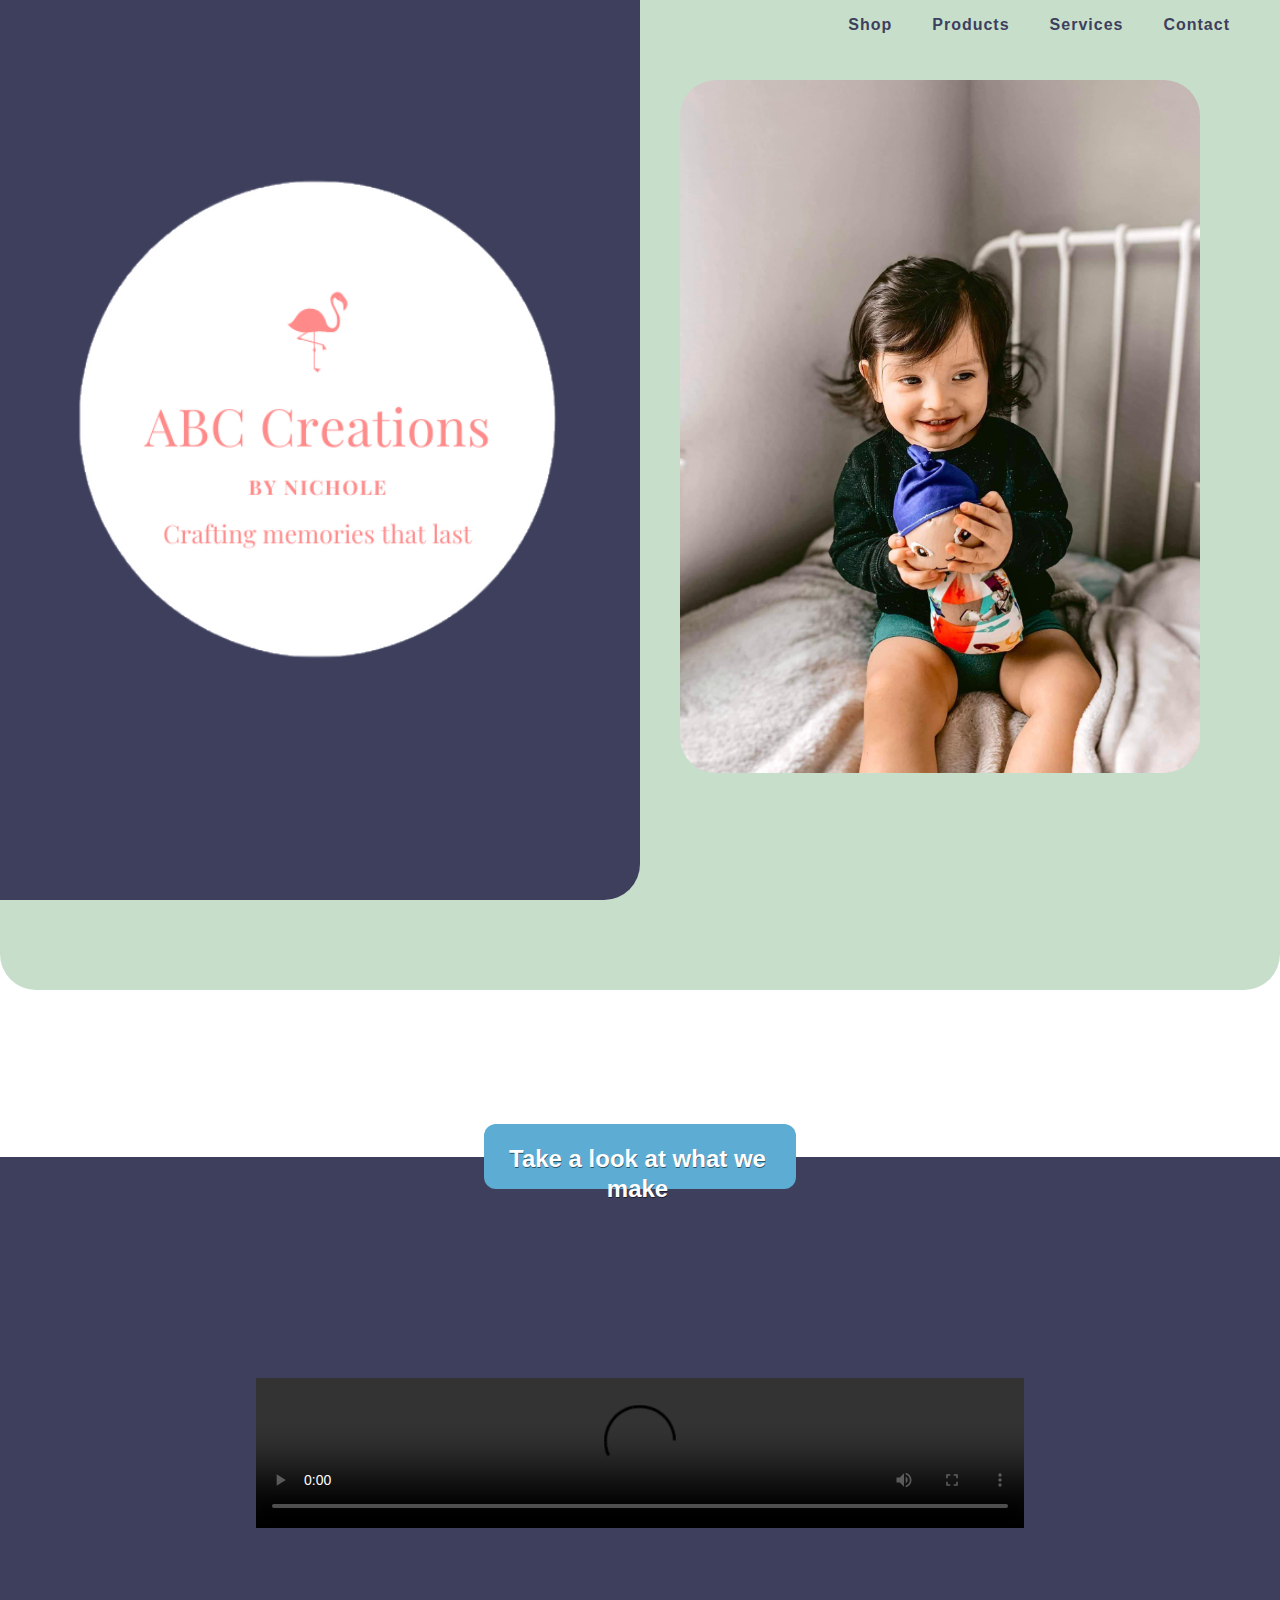
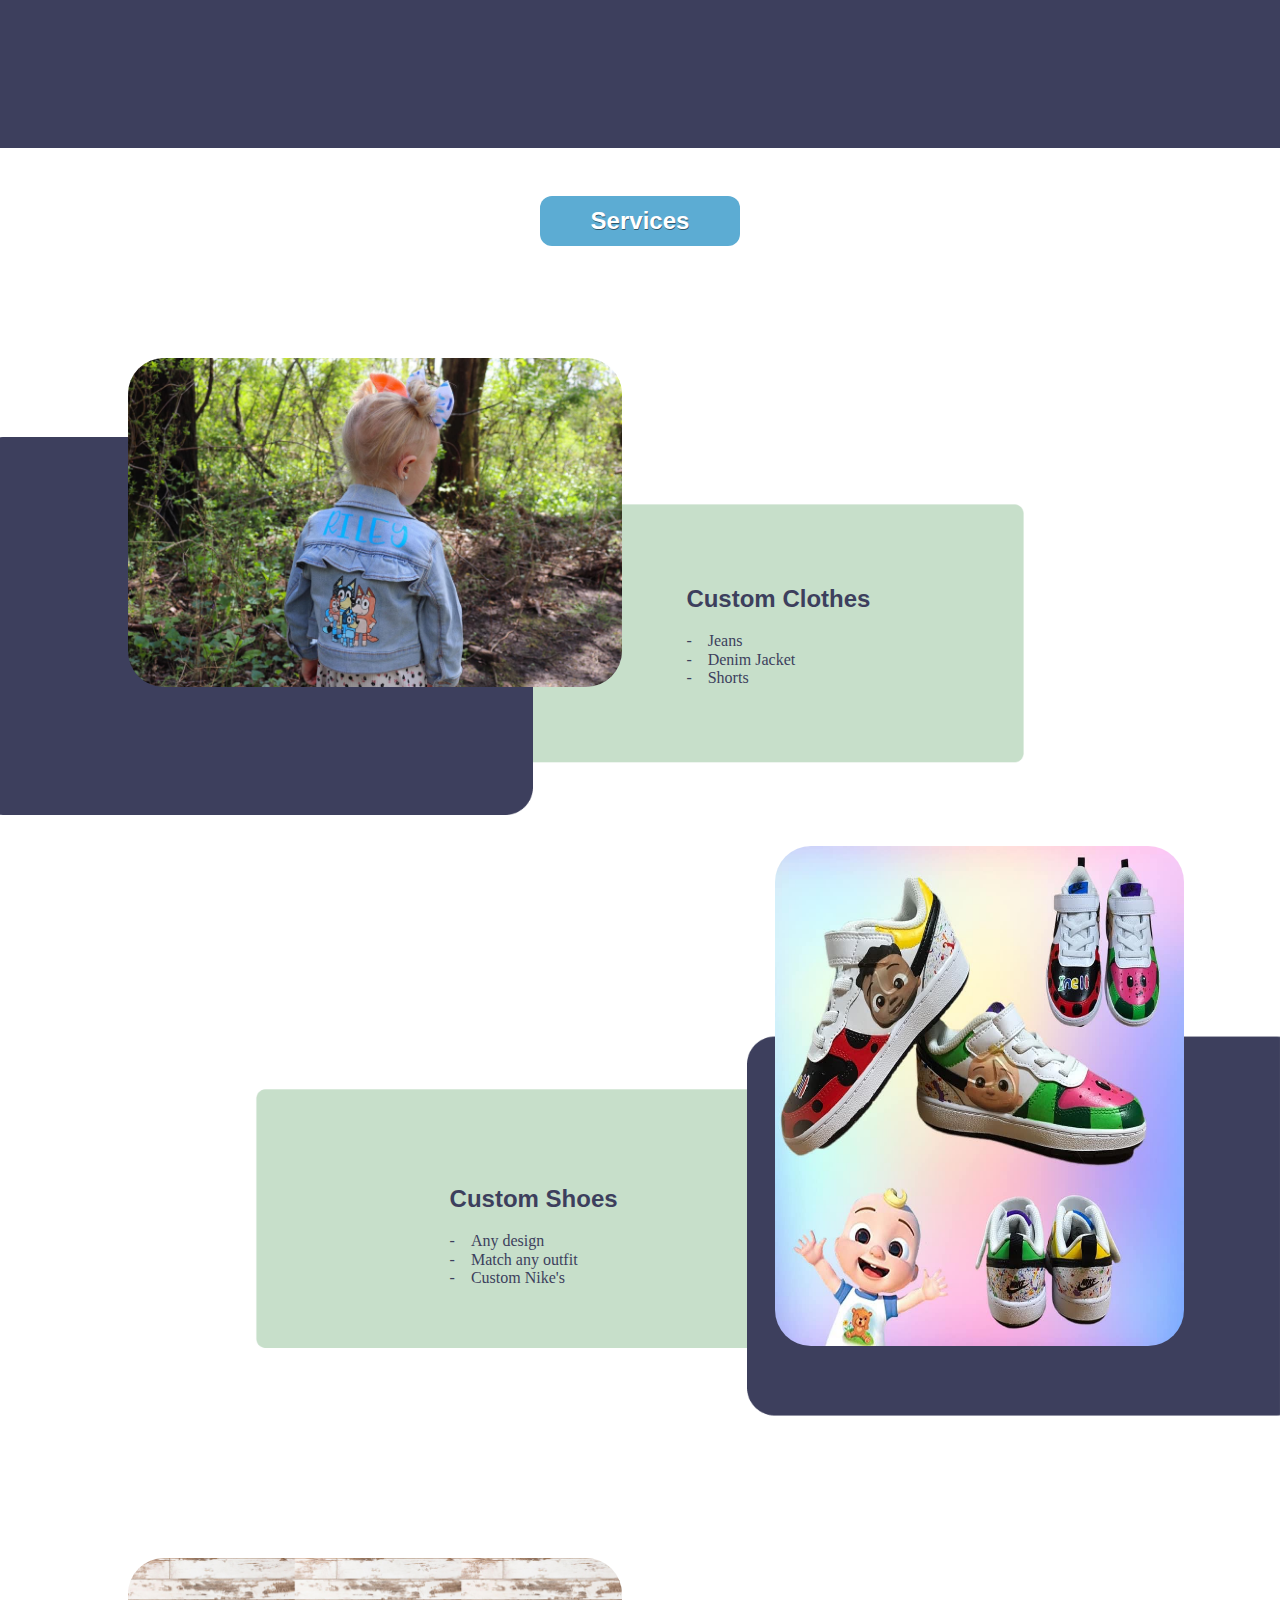
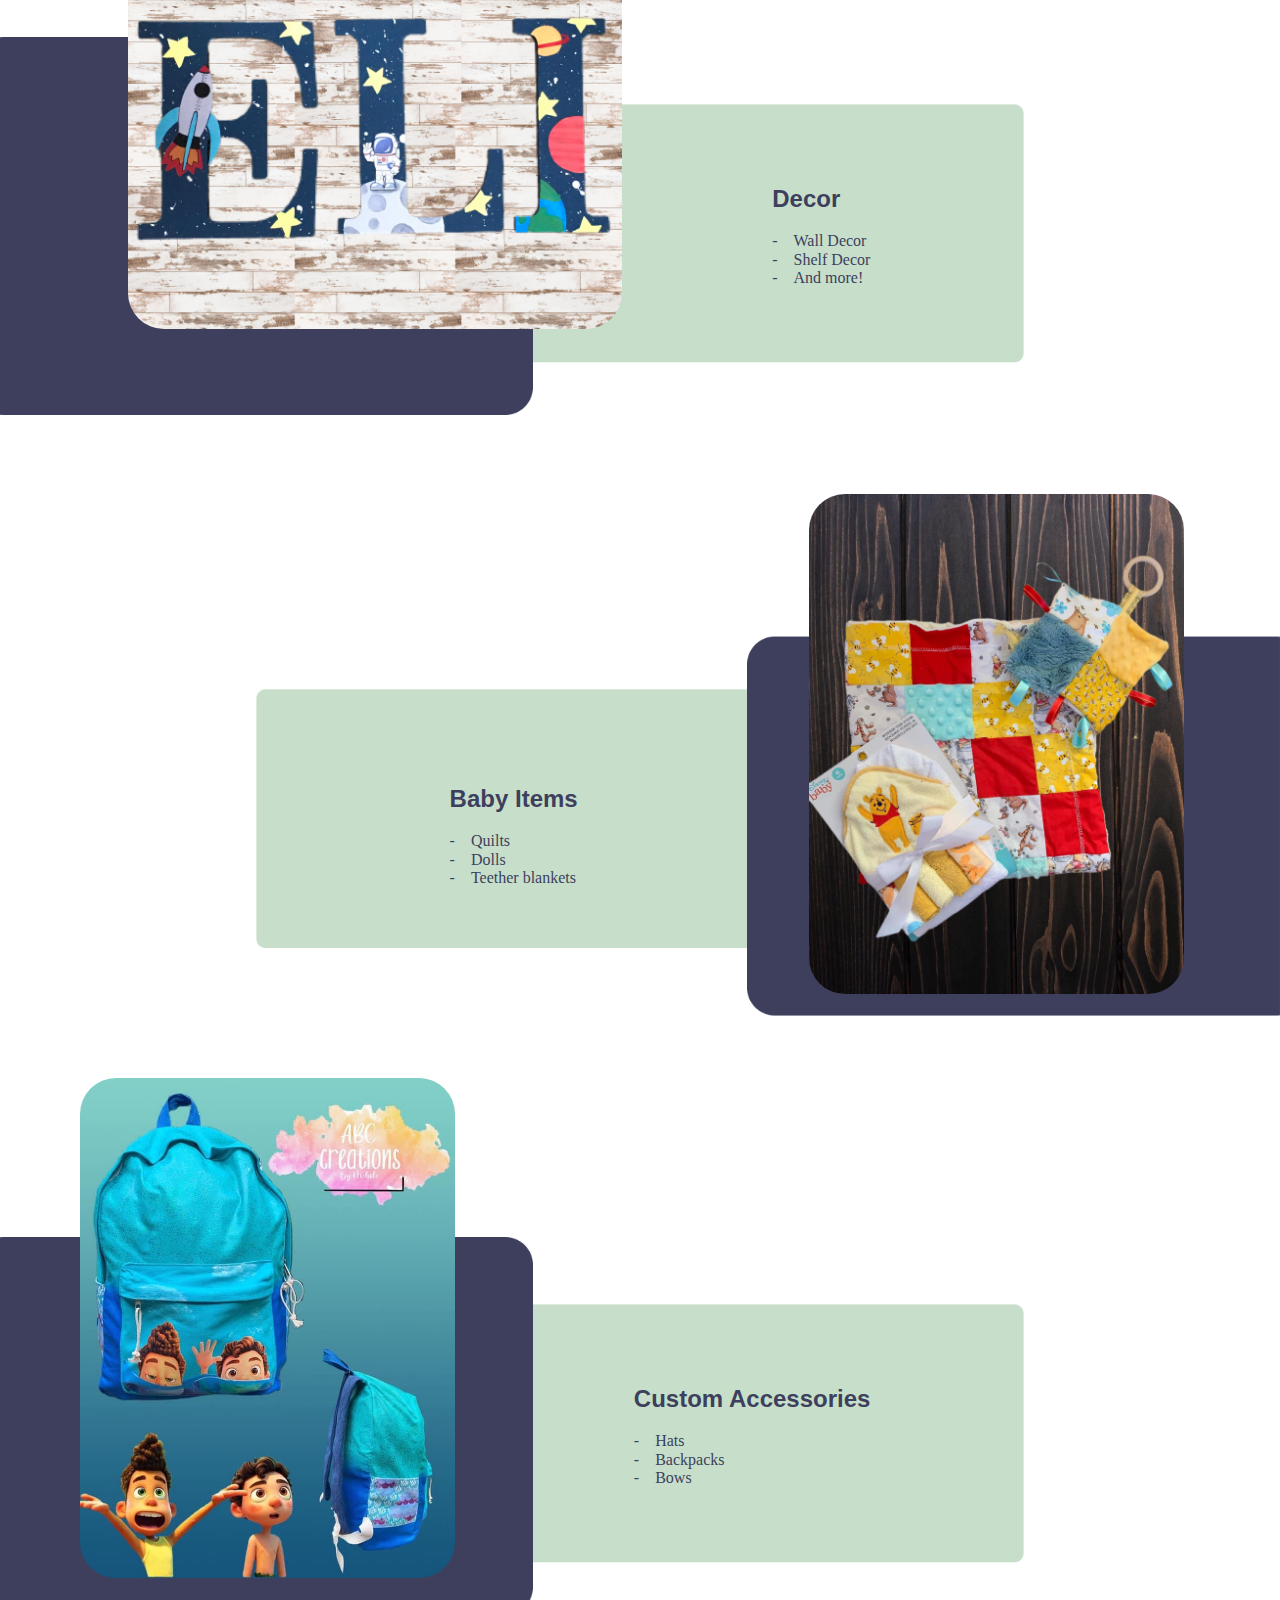
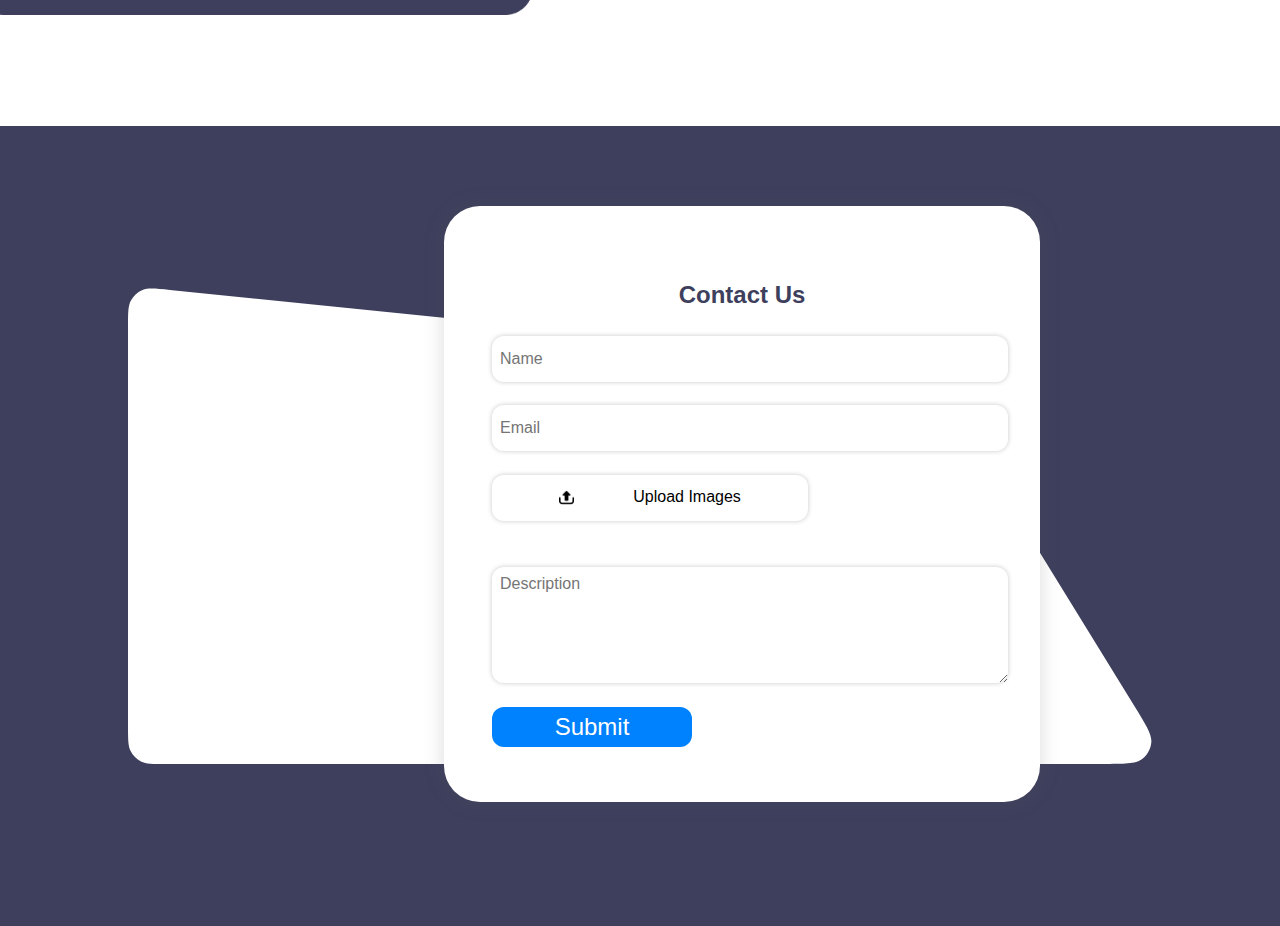
==== commit b04c3813: "Changed form hosting service, and added animation to form images" ====
--- a/index.html
+++ b/index.html
@@ -157,7 +157,7 @@
     <footer>
       <img class="logo-bg-removed" src="/images/logo-bg-rmv copy.png" alt="" />
       <img id="rectangle" src="/images/Rectangle 339.svg" alt="" />
-      <form runat="server">
+      <form name="fileForm" enctype="multipart/form-data" data-netlify="true">
         <h2>Contact Us</h2>
         <!-- name -->
         <input type="text" required name="name" placeholder="Name" />
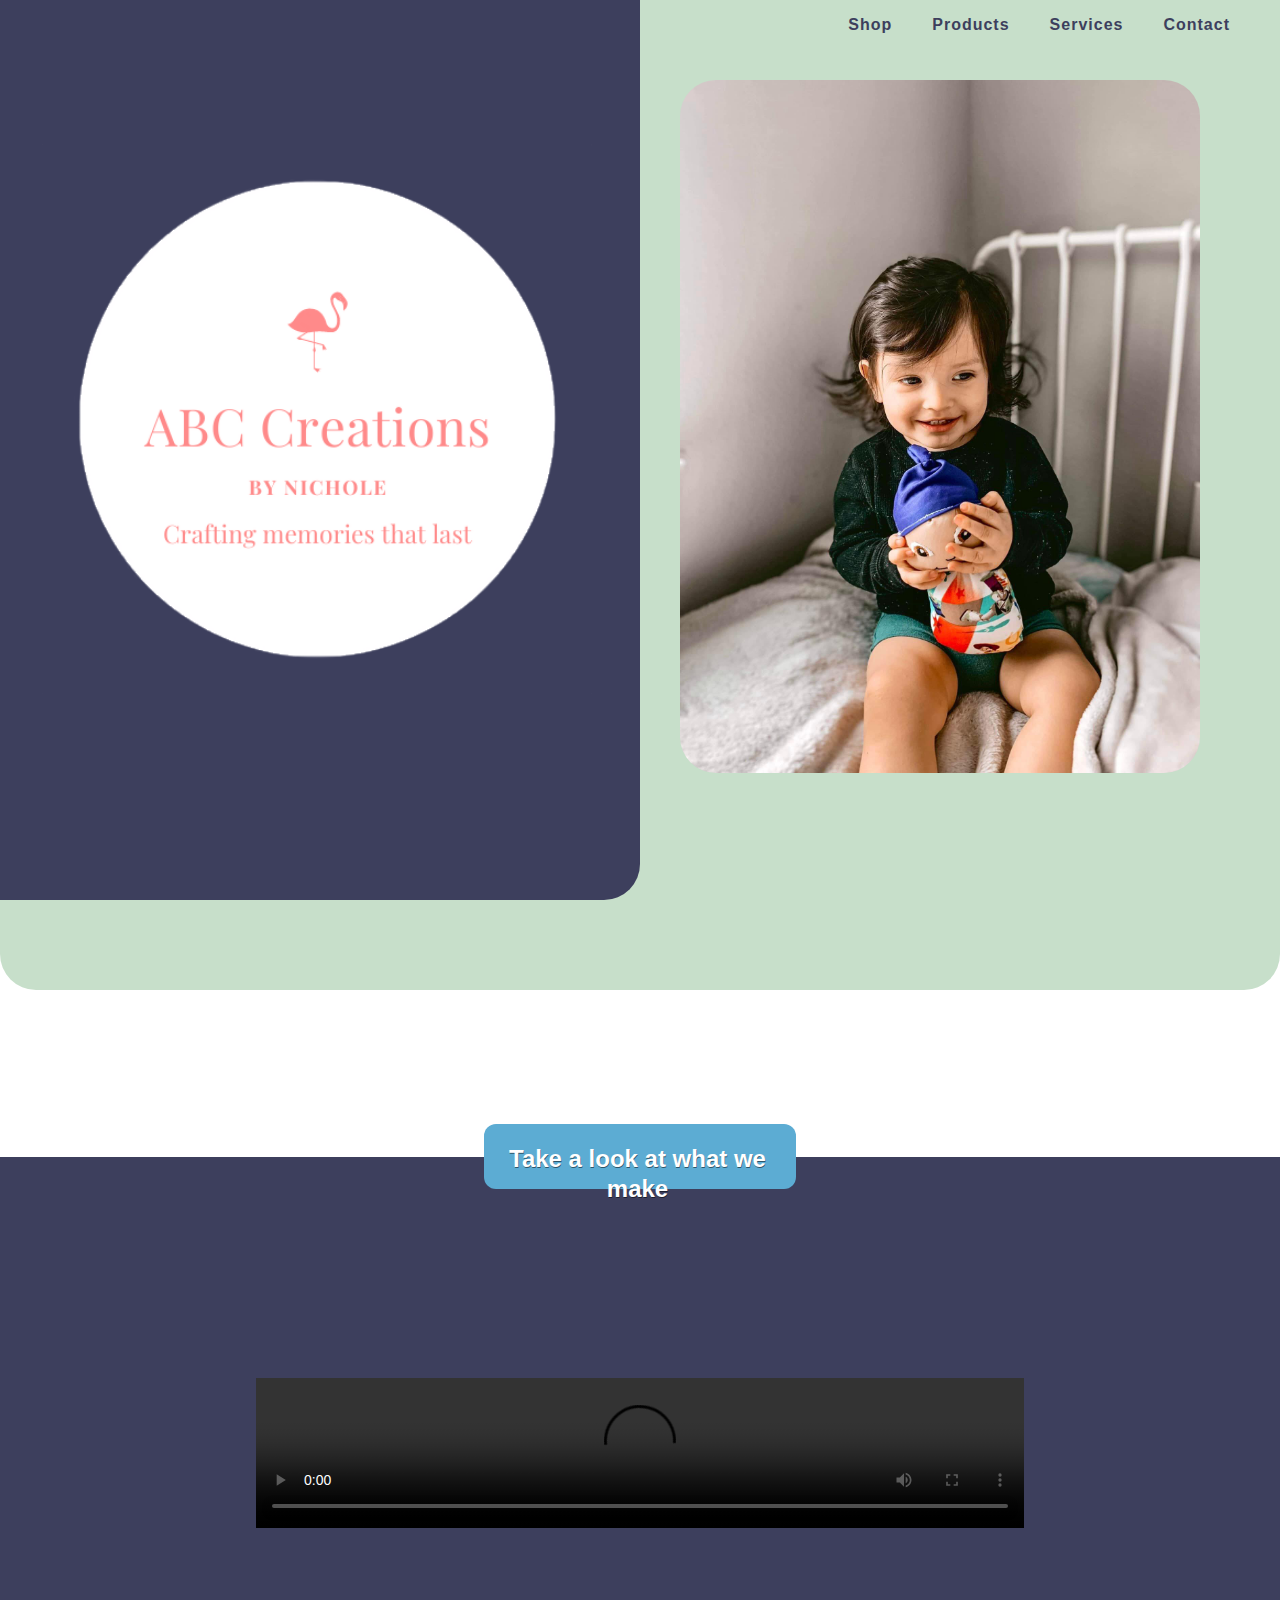
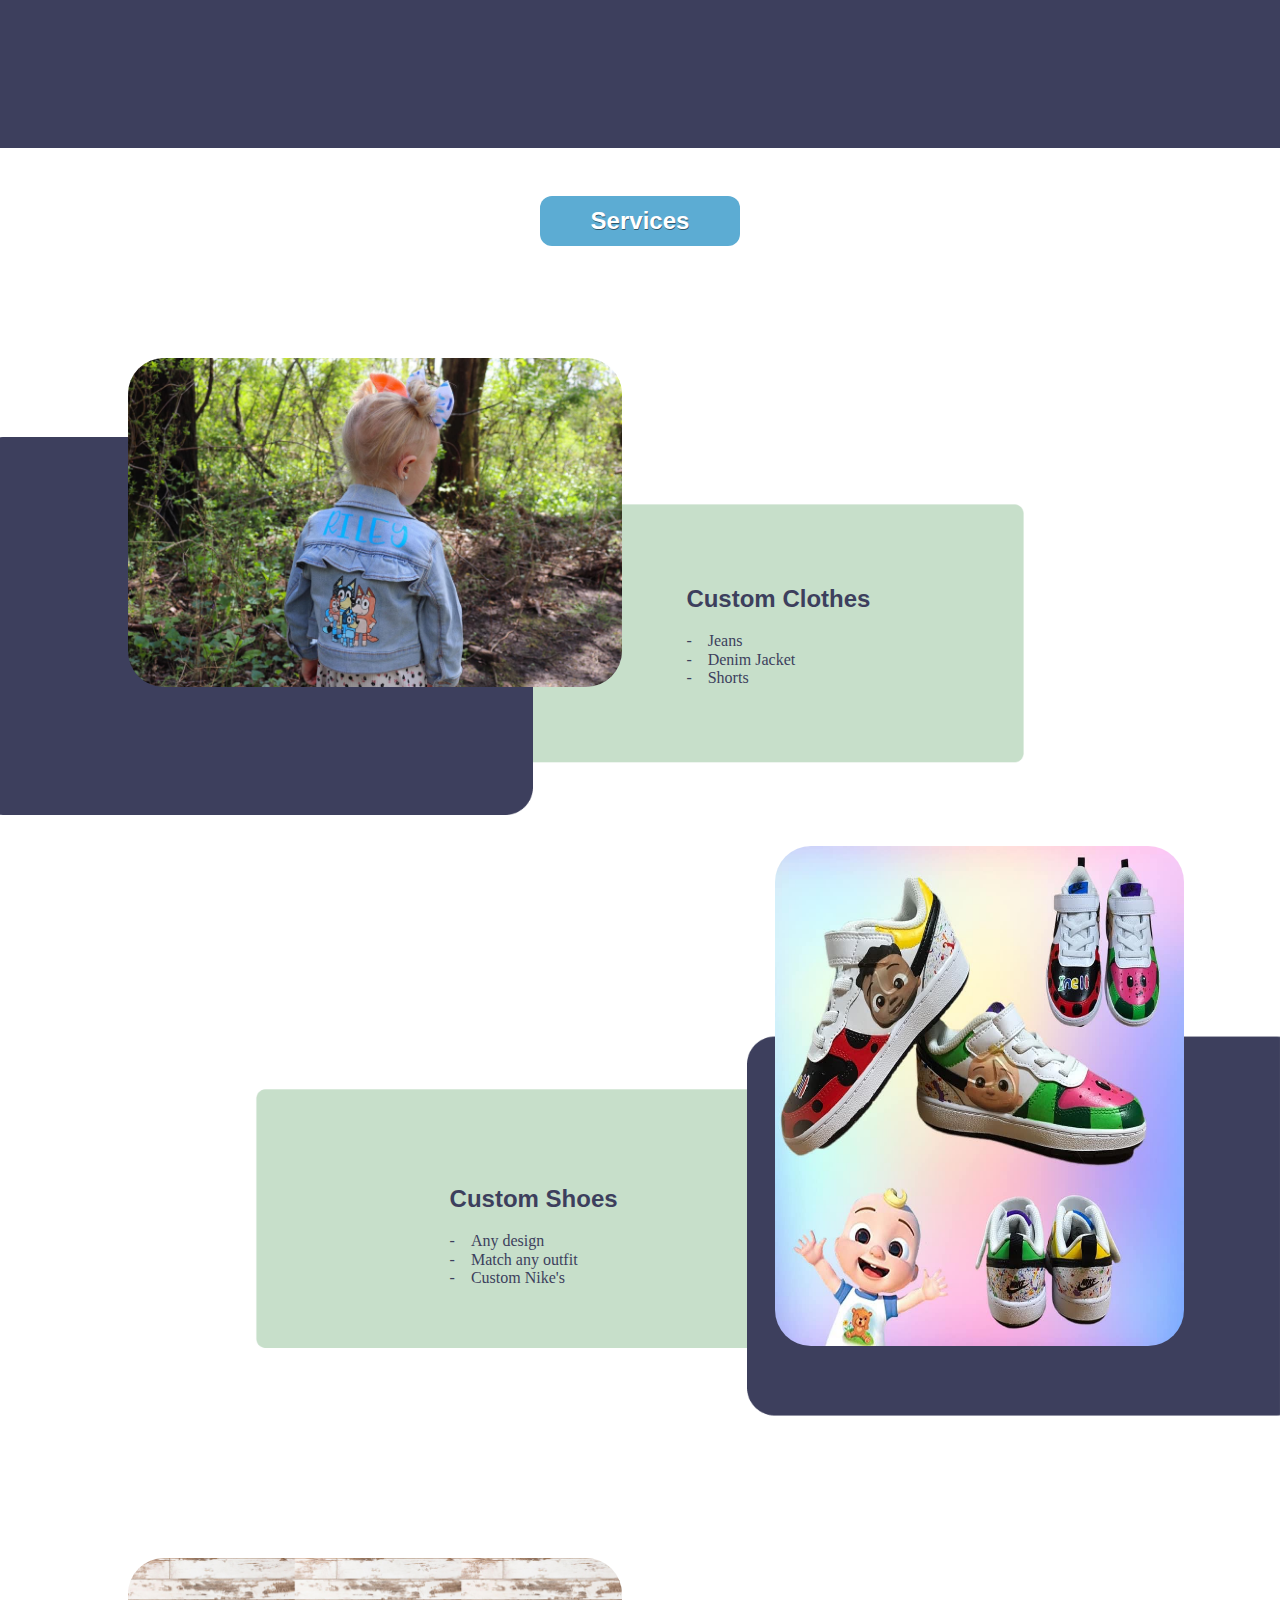
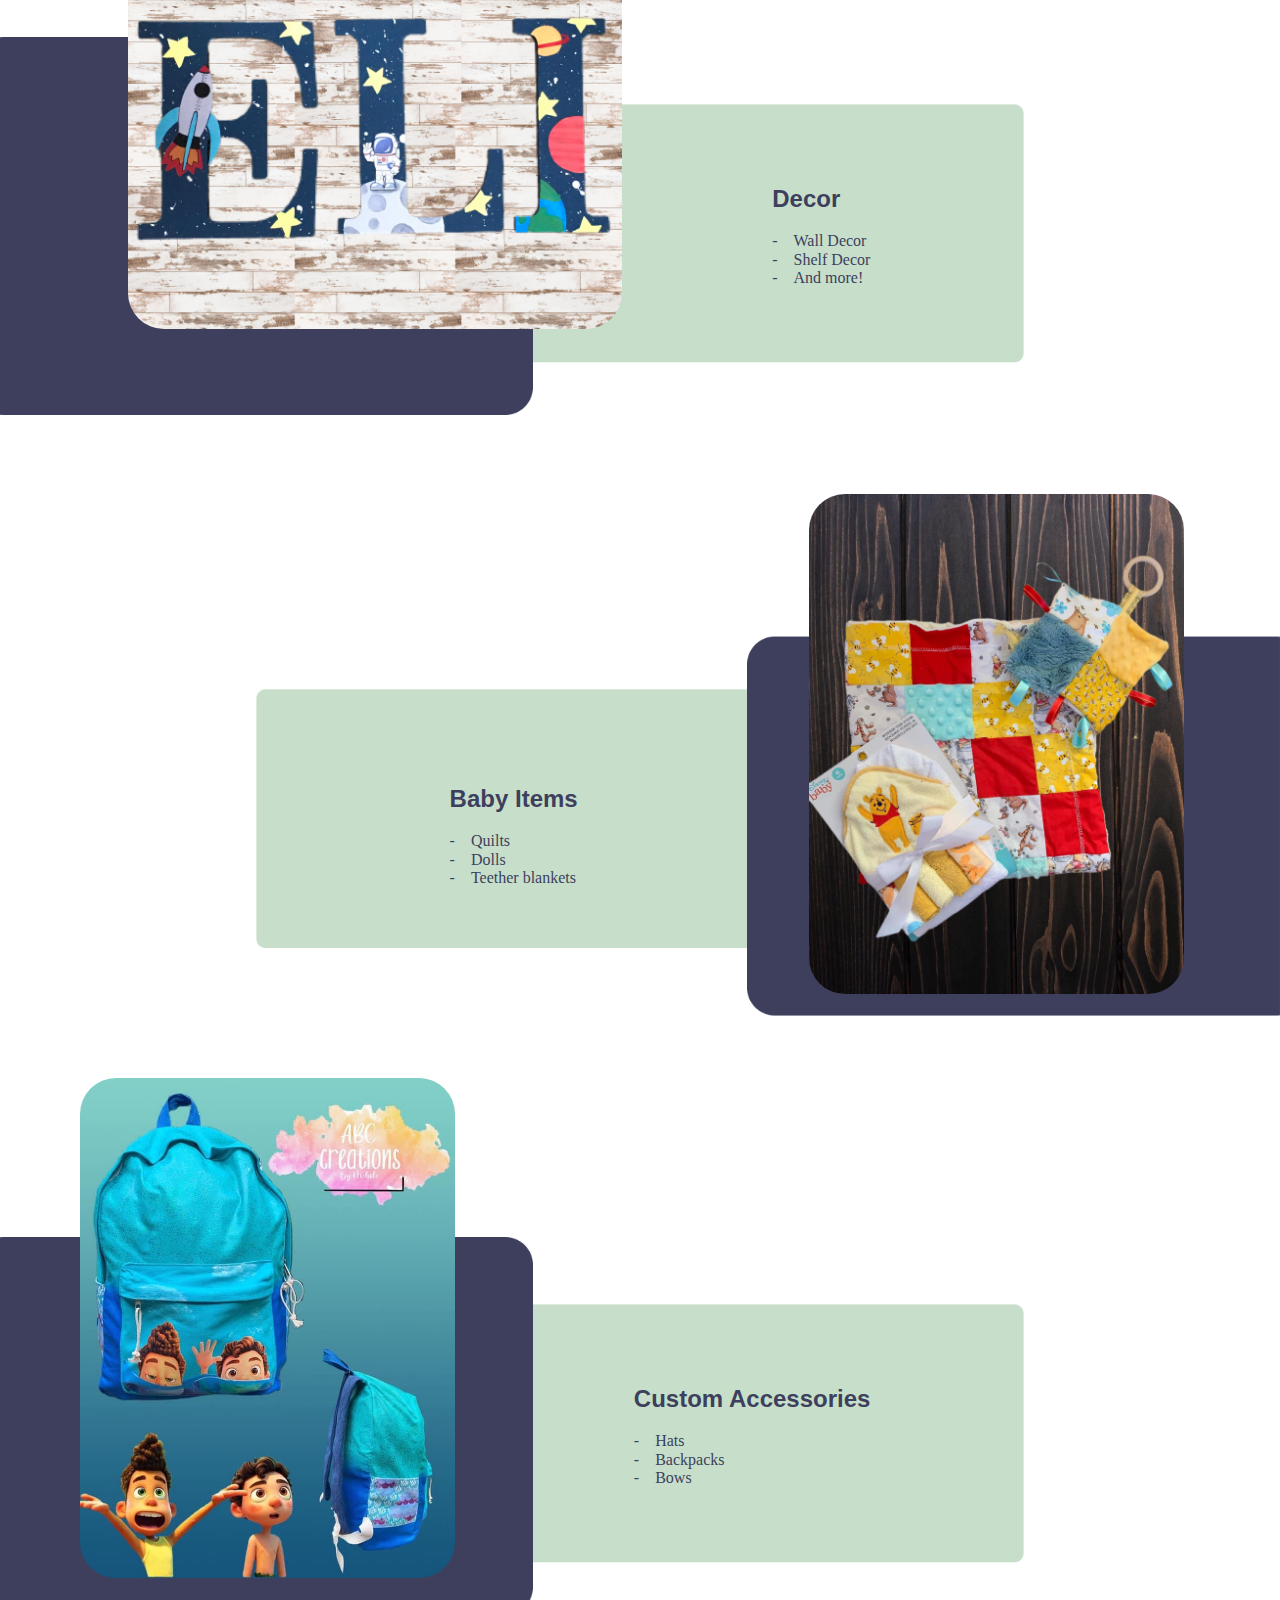
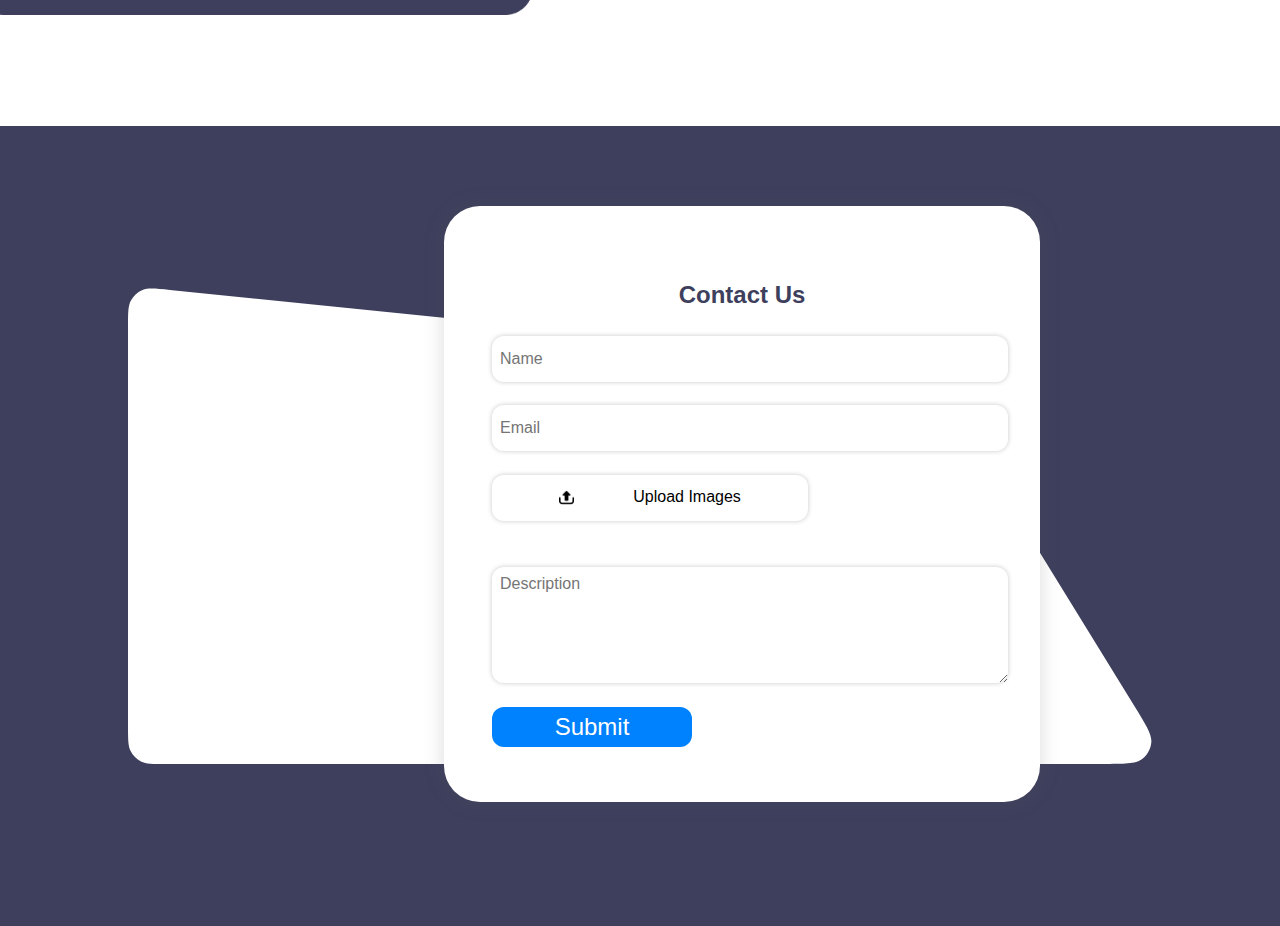
==== commit 5180b2a3: "Connected netlify to form" ====
--- a/index.html
+++ b/index.html
@@ -157,7 +157,12 @@
     <footer>
       <img class="logo-bg-removed" src="/images/logo-bg-rmv copy.png" alt="" />
       <img id="rectangle" src="/images/Rectangle 339.svg" alt="" />
-      <form name="fileForm" enctype="multipart/form-data" data-netlify="true">
+      <form
+        name="fileForm"
+        enctype="multipart/form-data"
+        action="/pages/success"
+        data-netlify="true"
+      >
         <h2>Contact Us</h2>
         <!-- name -->
         <input type="text" required name="name" placeholder="Name" />
@@ -170,7 +175,7 @@
         </label>
         <input
           type="file"
-          name="image"
+          name="file"
           id="file-input"
           multiple
           accept="image/*"
